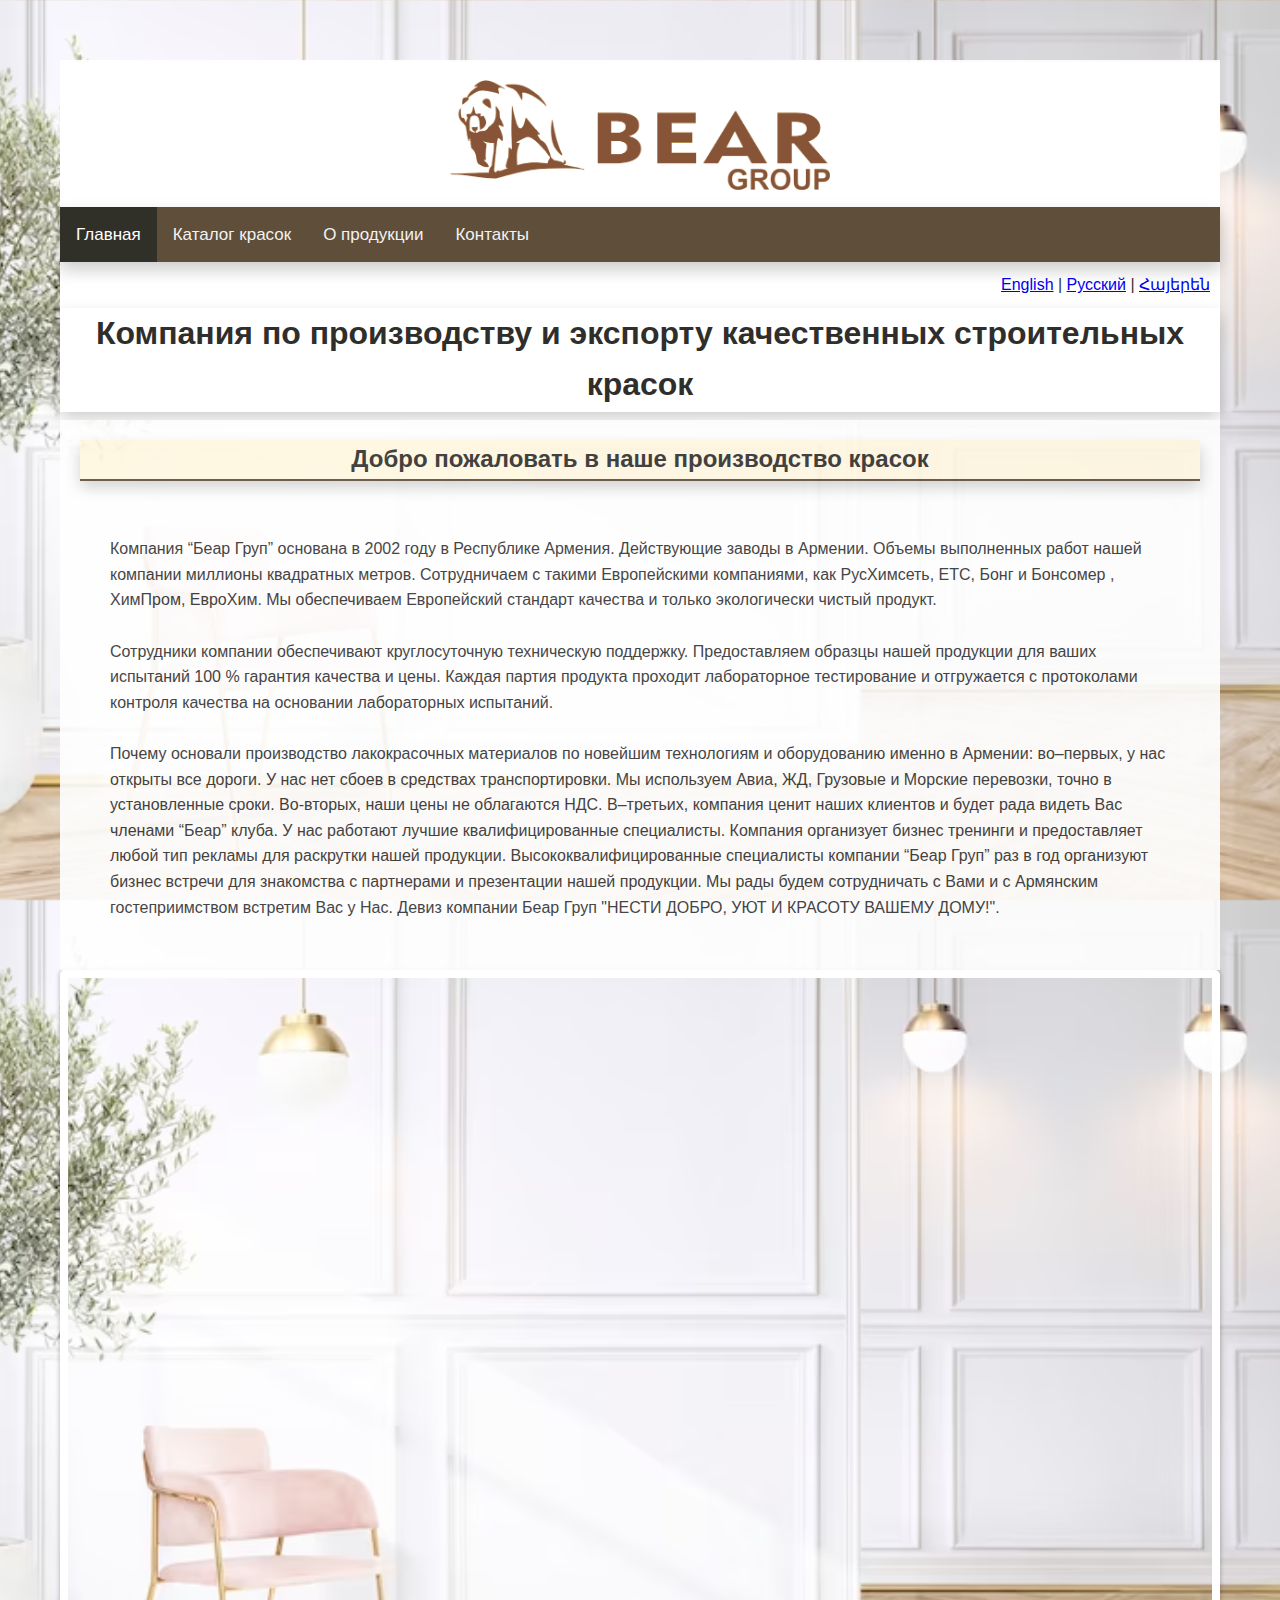
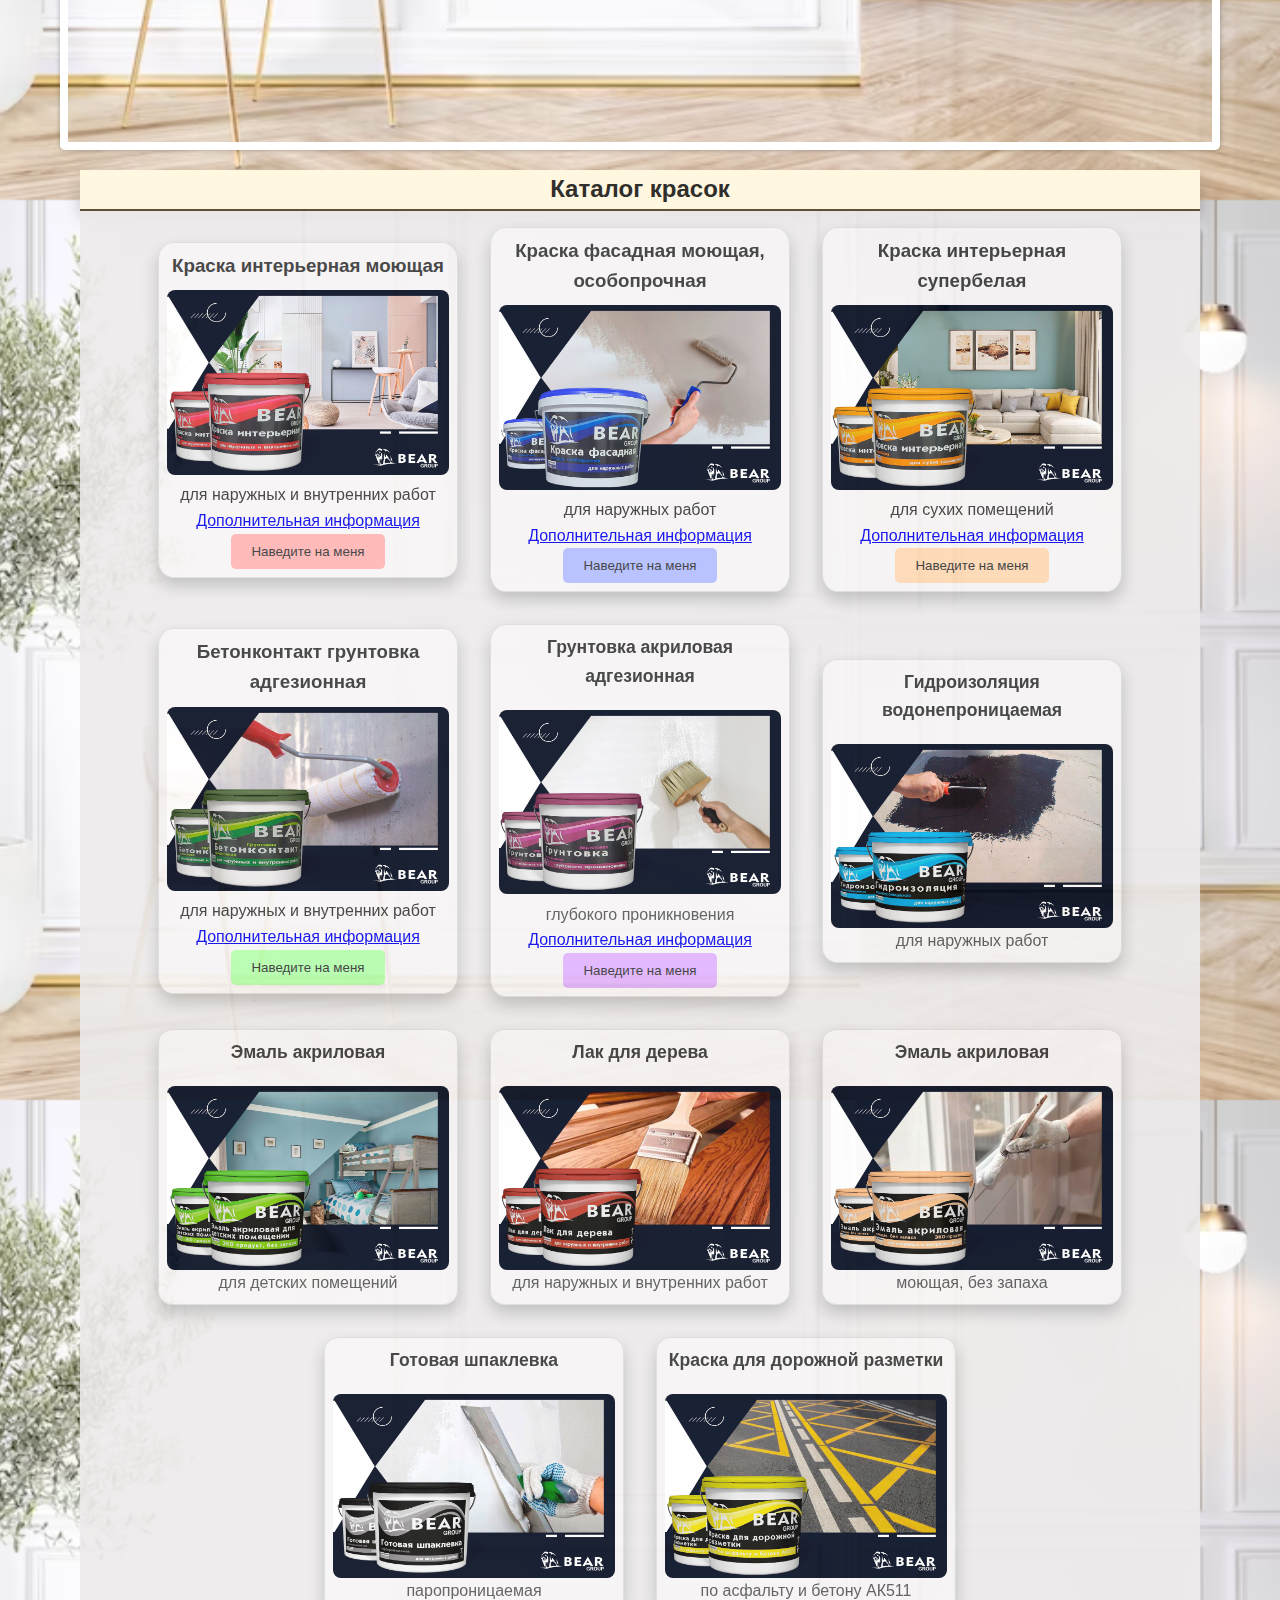
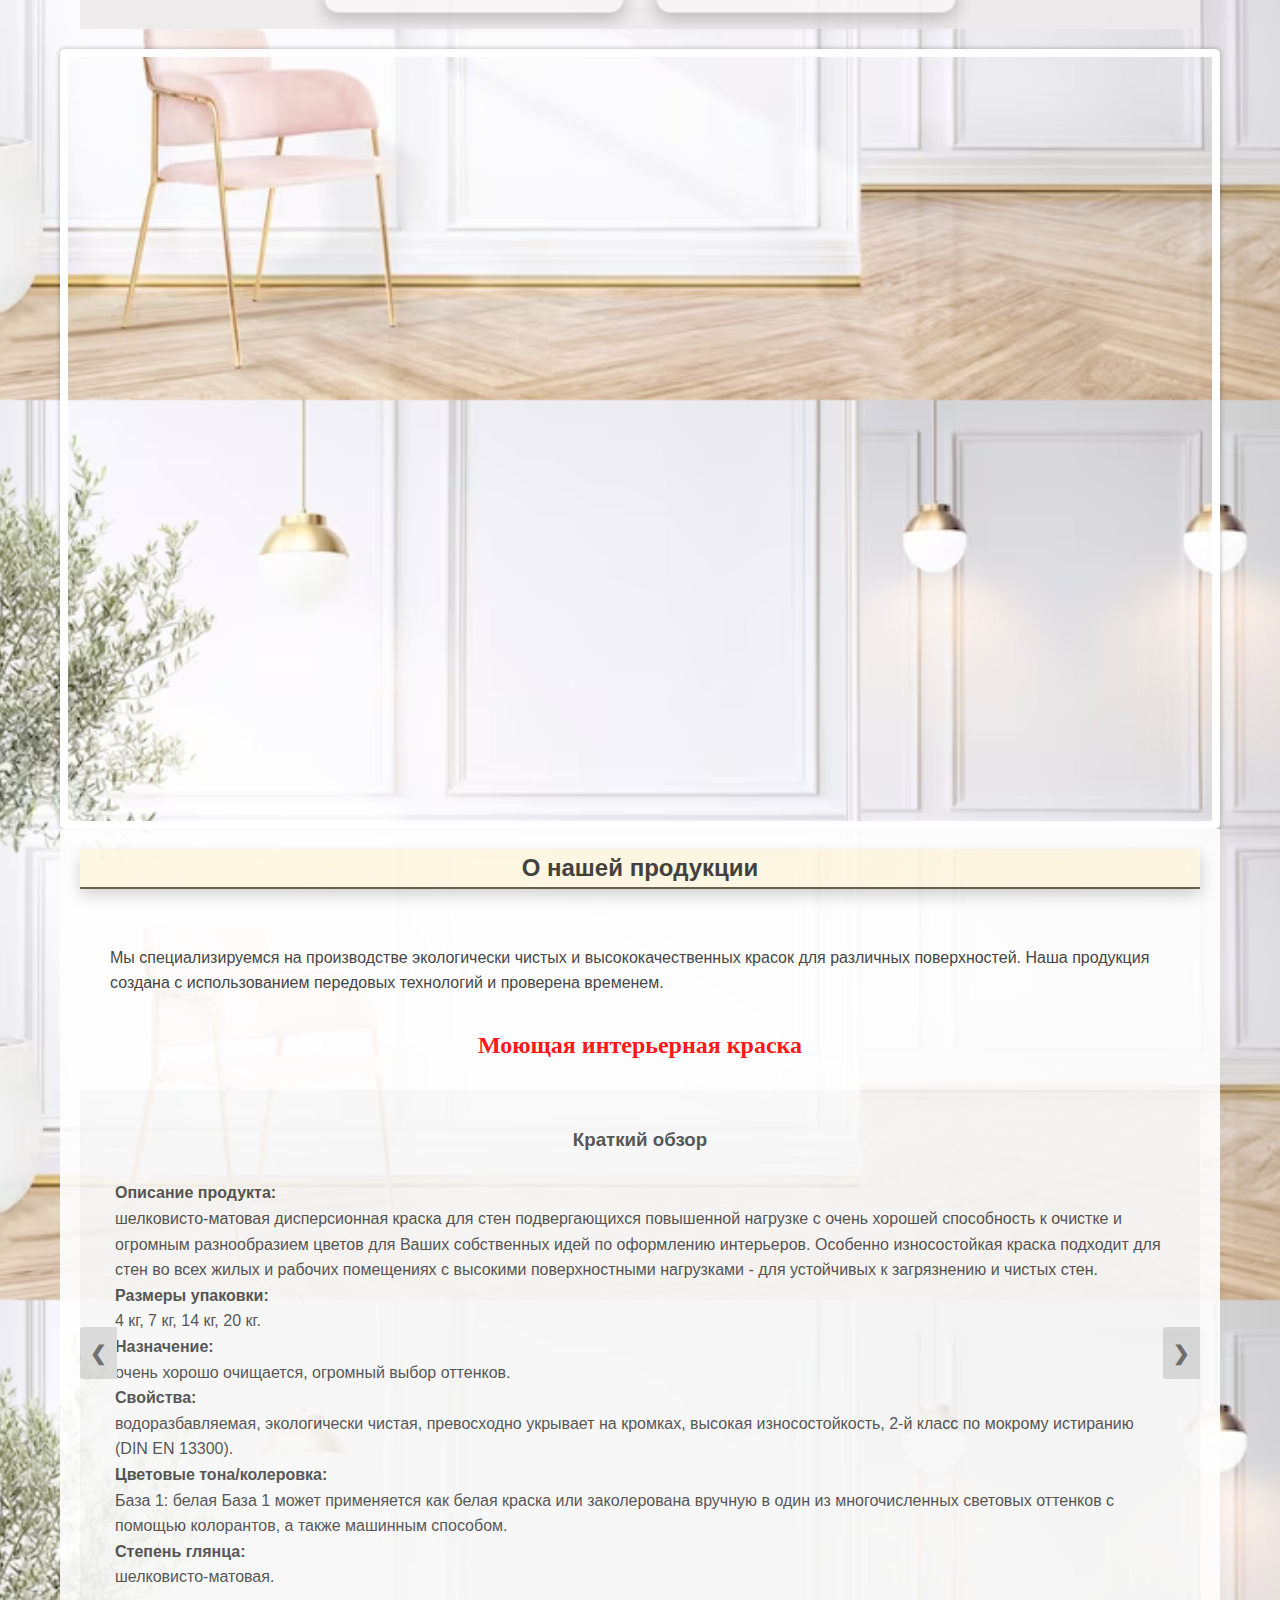
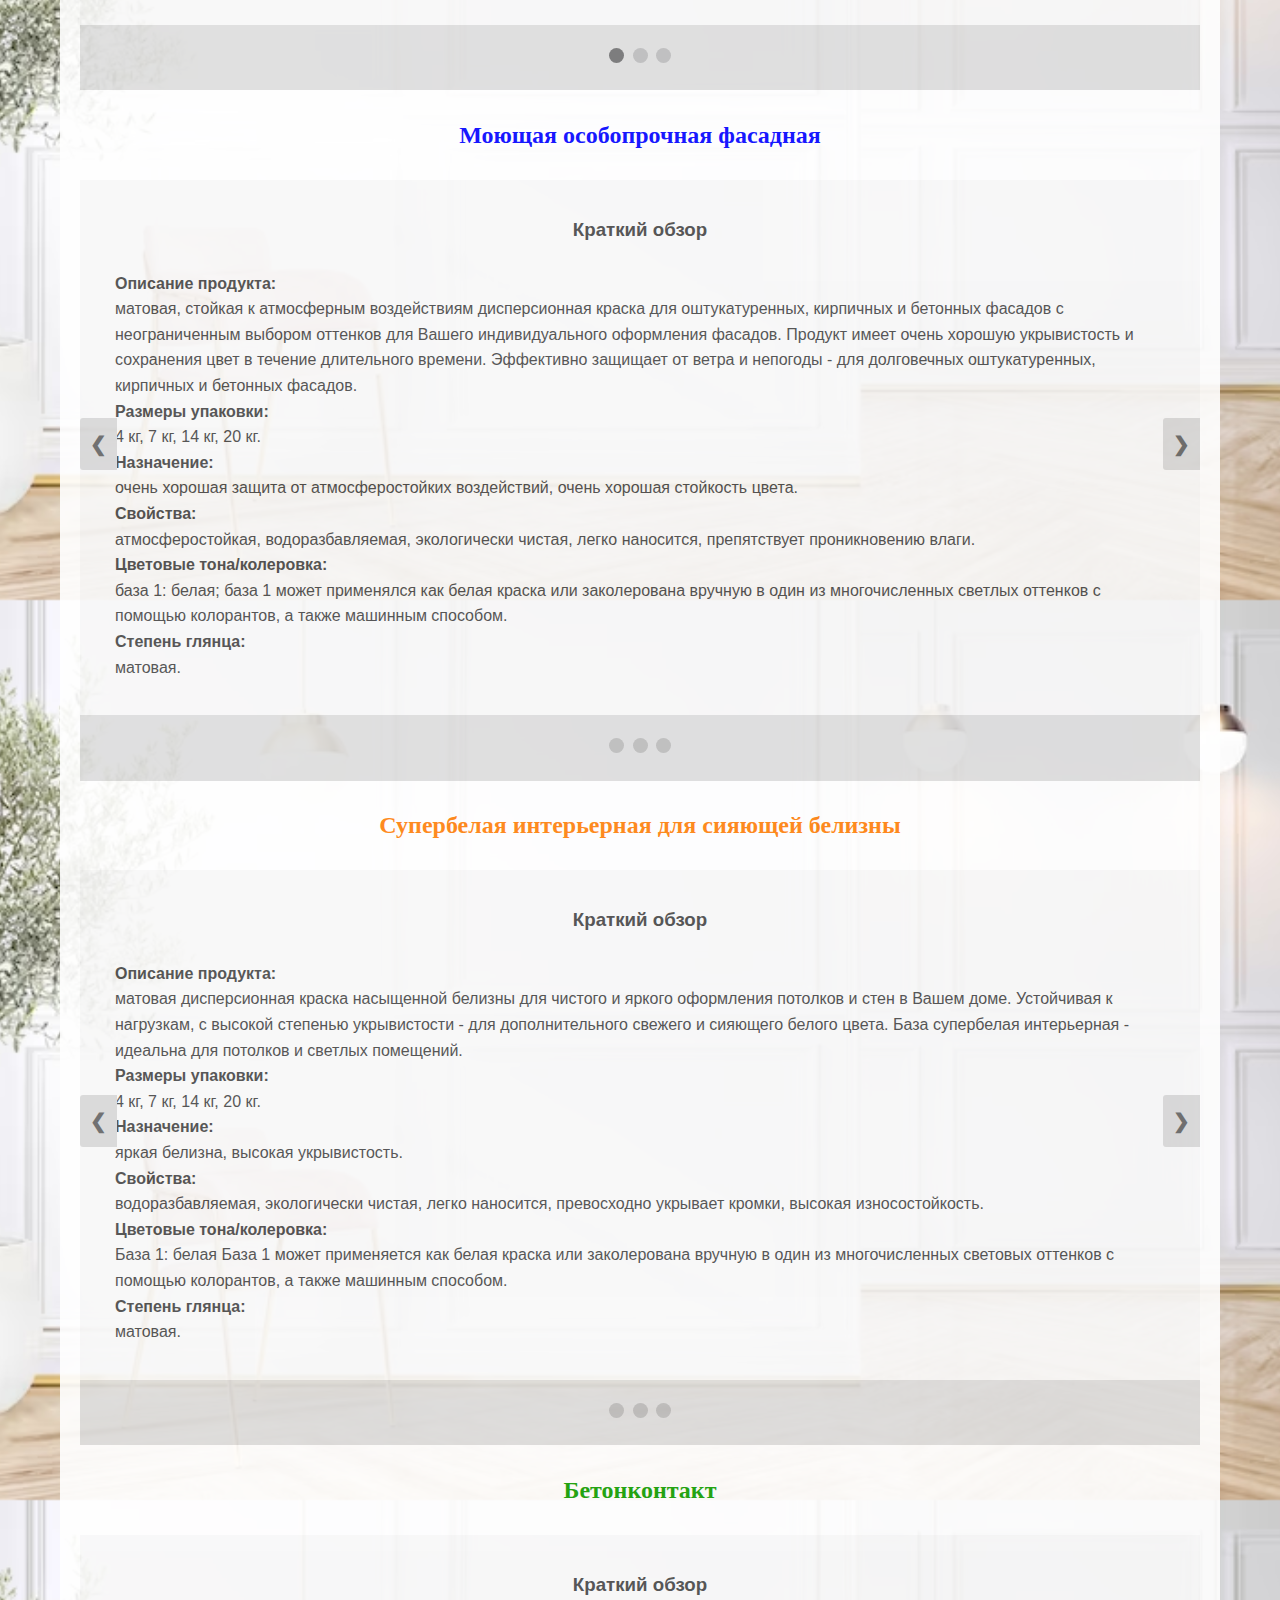
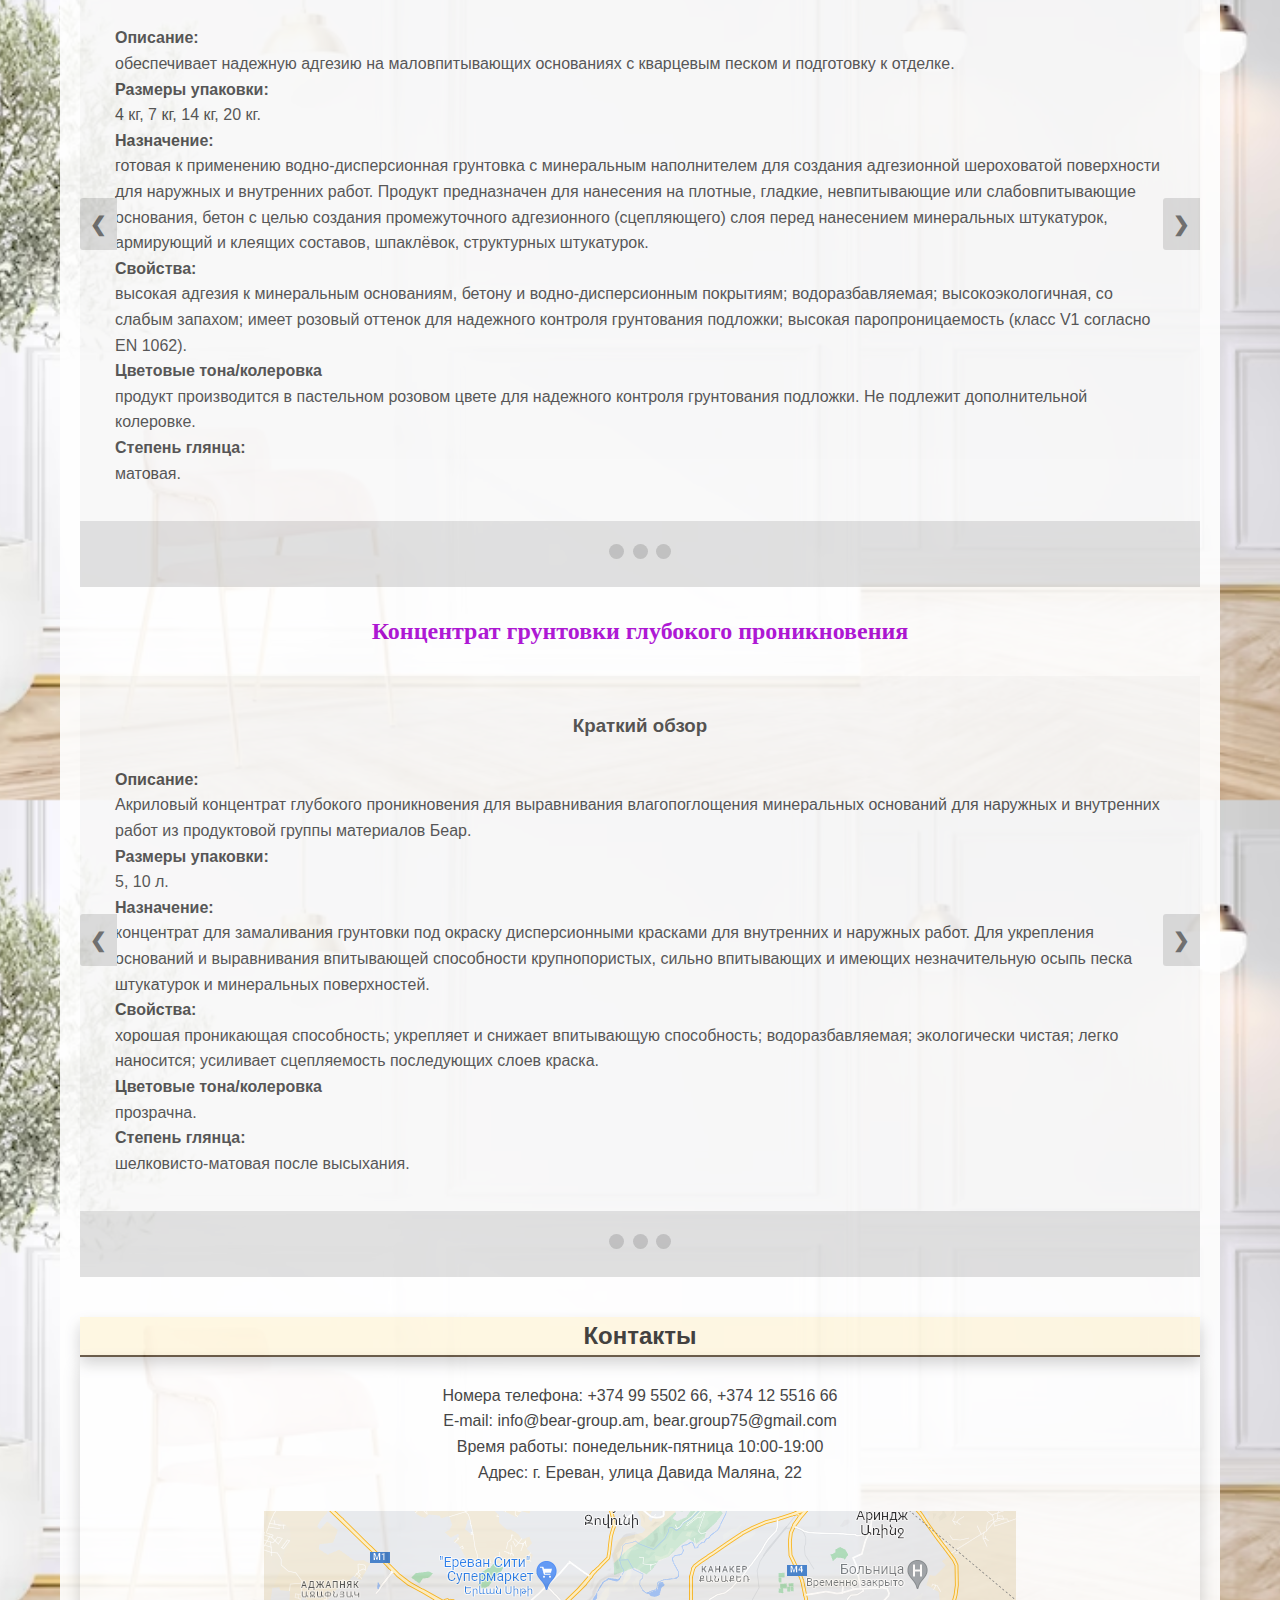
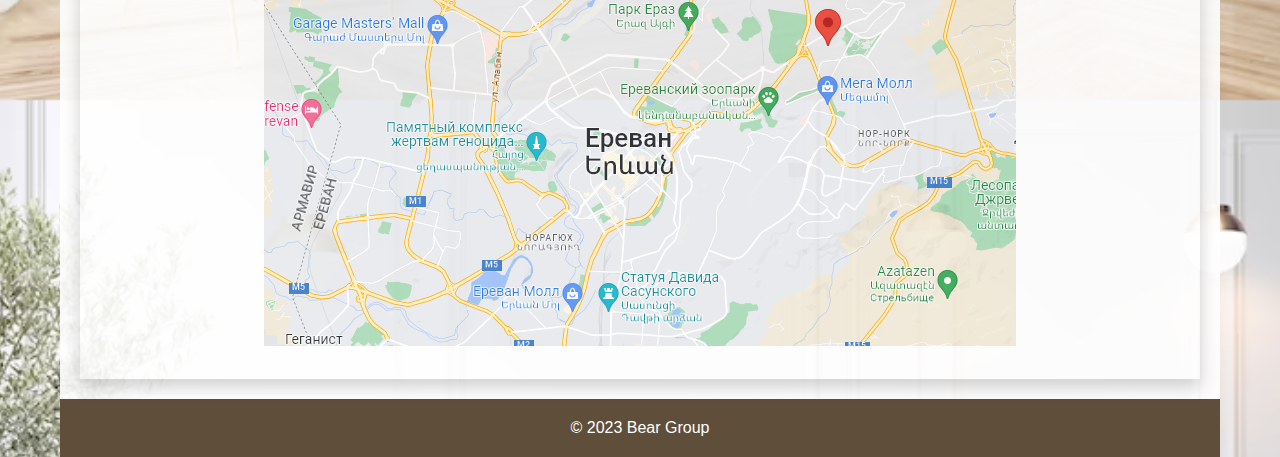
==== index.html @ 1fff4d80 "first commit" ====
<!DOCTYPE html>
<html lang="ru">
<head>
    <meta charset="UTF-8">
    <meta name="viewport" content="width=device-width, initial-scale=1.0">
    <link rel="icon" href="bear logo 2.ico" type="image/x-icon">
    <link rel="stylesheet" href="styles.css">
    <script src="https://cdn.jsdelivr.net/npm/@popperjs/core@2.11.8/dist/umd/popper.min.js" integrity="sha384-I7E8VVD/ismYTF4hNIPjVp/Zjvgyol6VFvRkX/vR+Vc4jQkC+hVqc2pM8ODewa9r" crossorigin="anonymous"></script>
<script src="https://cdn.jsdelivr.net/npm/bootstrap@5.3.1/dist/js/bootstrap.min.js" integrity="sha384-Rx+T1VzGupg4BHQYs2gCW9It+akI2MM/mndMCy36UVfodzcJcF0GGLxZIzObiEfa" crossorigin="anonymous"></script>
    <title>Bear Group</title>
      
</head>

<body>
    <header>

        <div class="line"></div>
    </header>
    <nav>
        <ul><img  class="logo" src="bear logo 4.png" 
            alt="Изображение 1"
            width="400">
            <div id="topnav" class="topnav">
            <li><a class="active" href="#main">Главная</a></li>
            <!--<li><a href="#main" >Главная</a></li>*/-->
            <li><a href="#catalog" >Каталог красок</a></li>
            <li><a href="#about" >О продукции</a></li>
            <li><a href="#contacts" >Контакты</a></li>
        </div>
        <div class="language-switch">
            <a href="eng.html">English</a> |
            <a href="index.html">Русский</a> |
            <a href="arm.html">Հայերեն</a>
        </div>
        <h1>Компания по производству и экспорту качественных строительных красок</h1>
        <div class="line"></div>

    
        <script>// When the user scrolls the page, execute myFunction
          window.onscroll = function() {myFunction()};
          
          // Get the navbar
          var topnav = document.getElementById("topnav");
          
          // Get the offset position of the navbar
          var sticky = topnav.offsetTop;
          
          // Add the sticky class to the navbar when you reach its scroll position. Remove "sticky" when you leave the scroll position
          function myFunction() {
            if (window.pageYOffset >= sticky) {
              topnav.classList.add("sticky")
            } else {
              topnav.classList.remove("sticky");
            }
          
          </script>
      
        </ul>
    </nav>

     


     <div  id="main" class="main">
        <h2>Добро пожаловать в наше производство красок</h2>
        <div class="horizontal-line"></div>
        <p class="text"><br>Компания “Беар Груп” основана в 2002 году в Республике Армения. Действующие заводы в Армении. 
            Объемы выполненных работ нашей компании миллионы квадратных метров. 
            Сотрудничаем с такими Европейскими компаниями, как РусХимсеть, ЕТС, Бонг и Бонсомер , ХимПром, ЕвроХим. 
            Мы обеспечиваем Европейский стандарт качества и только экологически чистый продукт. <br>
            <br>Сотрудники компании обеспечивают круглосуточную техническую поддержку. 
            Предоставляем образцы нашей продукции для ваших испытаний 100 % гарантия качества и цены. 
            Каждая партия продукта проходит лабораторное тестирование и отгружается с протоколами контроля качества на основании лабораторных испытаний. 
            

            <br><br>Почему основали производство лакокрасочных материалов по новейшим технологиям и оборудованию именно в Армении: во–первых, у нас открыты все дороги. У нас нет сбоев в средствах транспортировки. 
Мы используем Авиа, ЖД, Грузовые и Морские перевозки, точно в установленные сроки.
Во-вторых, наши цены не облагаются НДС.
В–третьих, компания ценит наших клиентов и будет рада видеть Вас членами “Беар” клуба.
У нас работают лучшие квалифицированные специалисты. 
Компания организует бизнес тренинги и предоставляет любой тип рекламы для раскрутки нашей продукции. 
Высококвалифицированные специалисты компании “Беар Груп” раз в год организуют бизнес встречи для знакомства с партнерами и презентации нашей продукции.


Мы рады будем сотрудничать с Вами и с Армянским гостеприимством встретим Вас у Нас.
Девиз компании Беар Груп "НЕСТИ ДОБРО, УЮТ И КРАСОТУ ВАШЕМУ ДОМУ!".
</p>
</div>

 <div class="parallax"></div>

    <div  id="catalog" class="catalog">
        <h2>Каталог красок</h2>
        <div class="horizontal-line"></div>


        <div class="card-container">
          <div class="row row-cols-1 row-cols-md-2 row-cols-large-3"></div>
    
        <title>Пример карточки с изображением</title>
        
        <div class="col">
          <div class="kartochka">
            <h3>Краска интерьерная моющая</h3>
            <img class="card-image" src="paint 1.jpg" 
            alt="Изображение 1">
            <p>для наружных и внутренних работ</p>
            <a class="scrollto" href="#section0">Дополнительная информация</a>
            <div id="tooltip" class="tooltip">
        <button id="tool" class="tool">Наведите на меня</button>
        <div class="tooltip-text">
    <h4>Описание продукта:</h4>
    <p>шелковисто-матовая дисперсионная краска для стен подвергающихся повышенной нагрузке с очень хорошей способность к очистке и огромным разнообразием цветов для Ваших собственных идей по оформлению интерьеров.
       Особенно износостойкая краска подходит для стен во всех жилых и рабочих помещениях с высокими поверхностными нагрузками - для устойчивых к загрязнению и чистых стен.</p>
       <h4>Размеры упаковки:</h4> 
    <p>4 кг, 7 кг, 14 кг, 20 кг.</p>
    <h4>Назначение:</h4>
    <p>очень хорошо очищается, 
      огромный выбор оттенков.</p>
      <h4>Свойства:</h4> <p> водоразбавляемая, экологически чистая, 
      превосходно укрывает на кромках, 
        высокая износостойкость, 
        2-й класс по мокрому истиранию (DIN EN 13300).<p>
          <h4>Цветовые тона/колеровка:</h4> <p> База 1: белая 
База 1 может применяется как белая краска или заколерована вручную в один из многочисленных световых оттенков
 с помощью колорантов, а также машинным способом.<p>
          <h4>Степень глянца: </h4>
            <p>шелковисто-матовая.</p>
        </div>
    </div>
          </div>
        </div>

        
            <div class="col">
              <div class="kartochka">
            <h3>Краска фасадная моющая, особопрочная</h3>
            <img class="card-image" src="paint 2.jpg" 
            alt="Изображение 2">
            <p>для наружных работ</p>
            <a class="scrollto" href="#section1">Дополнительная информация</a>
            <div id="tooltip1" class="tooltip1">
        <button id="tool1" class="tool1">Наведите на меня</button>
        <div class="tooltip-text">
          <h4>Описание продукта: </h4>
                <p> матовая, стойкая к атмосферным воздействиям дисперсионная краска для оштукатуренных, кирпичных и бетонных фасадов с неограниченным выбором оттенков для Вашего индивидуального оформления фасадов. Продукт имеет очень хорошую укрывистость и сохранения цвет в течение длительного времени. 
                  Эффективно защищает от ветра и непогоды - для долговечных оштукатуренных, кирпичных и бетонных фасадов. </p>
                <h4>Размеры упаковки:</h4>
                <p> 4 кг, 7 кг, 14 кг, 20 кг.</p>
                <h4>Назначение: </h4>
                <p> очень хорошая защита от атмосферостойких воздействий, очень хорошая стойкость цвета.</p>
                <h4>Свойства:</h4>
                <p>атмосферостойкая, водоразбавляемая, экологически чистая, легко наносится, препятствует проникновению влаги. </p>
                <h4>Цветовые тона/колеровка: </h4>
                <p>база 1: белая; база 1 может применялся как белая краска или заколерована вручную в один из многочисленных светлых оттенков с помощью колорантов, а также машинным способом.  </p>
                <h4>Степень глянца: </h4>
                <p> матовая. </p>
                </div>
    </div>
          </div>
        </div>
       
       
            <div class="col">
              <div class="kartochka">
            <h3>Краска интерьерная супербелая</h3>
            <img class="card-image" src="paint 3.jpg" 
            alt="Изображение 2">
            <p>для сухих помещений</p>
            <a class="scrollto" href="#section4">Дополнительная информация</a>
            <div id="tooltip2" class="tooltip2">
        <button id="tool2" class="tool2">Наведите на меня</button>
        <div class="tooltip-text">
          <h4>Описание продукта: </h4>
                    <p> матовая дисперсионная краска насыщенной белизны для чистого и яркого оформления потолков и стен в Вашем доме. Устойчивая к нагрузкам, с высокой степенью укрывистости - для дополнительного свежего и сияющего белого цвета. База супербелая интерьерная - идеальна для потолков и светлых помещений.</p>
                    <h4>Размеры упаковки:</h4>
                    <p>4 кг, 7 кг, 14 кг, 20 кг. </p>
                    <h4>Назначение: </h4>
                    <p>яркая белизна, высокая укрывистость.</p>  
                    <h4>Свойства: </h4>
                    <p>водоразбавляемая, экологически чистая, легко наносится, превосходно укрывает кромки, высокая износостойкость.</p>
                    <h4>Цветовые тона/колеровка:</h4> <p> База 1: белая 
База 1 может применяется как белая краска или заколерована вручную в один из многочисленных световых оттенков
 с помощью колорантов, а также машинным способом.<p>
          <h4>Степень глянца: </h4>
            <p>матовая.</p>
              </div>
    </div>
          </div>
        </div>

      
            <div class="col">
              <div class="kartochka">
            <h3>Бетонконтакт грунтовка адгезионная</h3>
            <img class="card-image" src="paint 4.jpg" 
            alt="Изображение 2">
            <p>для наружных и внутренних работ</p>
            <a class="scrollto" href="#section5">Дополнительная информация</a>
            <div id="tooltip3" class="tooltip3">
        <button id="tool3" class="tool3">Наведите на меня</button>
        <div class="tooltip-text">
          <h4>Описание продукта: </h4>
      <p>обеспечивает надежную адгезию на маловпитывающих основаниях с кварцевым песком и подготовку к отделке. </p>
     <h4>Размеры упаковки:</h4>
     <p>4 кг, 7 кг, 14 кг, 20 кг. </p>
     <h4>Назначение:</h4>
     <p>готовая к применению водно-дисперсионная грунтовка с минеральным наполнителем для создания адгезионной шероховатой поверхности для наружных и внутренних работ. Продукт предназначен для нанесения на плотные, гладкие, невпитывающие или слабовпитывающие основания, бетон с целью создания промежуточного адгезионного (сцепляющего) слоя перед нанесением минеральных штукатурок, армирующий и клеящих составов, шпаклёвок, структурных штукатурок. </p>
     <h4>Свойства: </h4>
     <p>высокая адгезия к минеральным основаниям, бетону и водно-дисперсионным покрытиям; водоразбавляемая; высокоэкологичная, со слабым запахом; имеет розовый оттенок для надежного контроля грунтования подложки; высокая паропроницаемость (класс V1 согласно EN 1062). </p>
     <h4>Цветовые тона/колеровка</h4>
              <p>продукт производится в пастельном розовом цвете для надежного контроля грунтования подложки. Не подлежит дополнительной колеровке. </p>
                      <h4>Степень глянца:</h4>
                      <p>матовая. </p>
                </div>
    </div>
          </div>
        </div>

        
            <div class="col">
          <div class="kartochka">
            <h3 class="card-title">Грунтовка акриловая адгезионная</h3>
            <img class="card-image" src="paint 5.jpg" 
            alt="Изображение 2">
            <p class="card-content">глубокого проникновения</p>
            <a class="scrollto" href="#section6">Дополнительная информация</a>
            <div id="tooltip4" class="tooltip4">
        <button id="tool4" class="tool4">Наведите на меня</button>
        <div class="tooltip-text">
          <h4>Описание продукта:</h4>
      <p>Акриловый концентрат глубокого проникновения для выравнивания влагопоглощения минеральных оснований для наружных и внутренних работ из продуктовой группы материалов Беар. </p>
     <h4>Размеры упаковки:</h4>
     <p>5, 10 л.  </p>
     <h4>Назначение:</h4>
     <p>концентрат для замаливания грунтовки под окраску дисперсионными красками для внутренних и наружных работ. Для укрепления оснований и выравнивания впитывающей способности крупнопористых, сильно впитывающих и имеющих незначительную осыпь песка штукатурок и минеральных поверхностей.  </p>
     <h4>Свойства: </h4>
     <p>хорошая проникающая способность; укрепляет и снижает впитывающую способность; водоразбавляемая; экологически чистая; легко наносится; усиливает сцепляемость последующих слоев краска. 
 </p>
 <h4>Цветовые тона/колеровка</h4>
              <p>прозрачна.  </p>
                      <h4>Степень глянца:</h4>
                      <p>шелковисто-матовая после высыхания. </p>
                </div>
    </div>
          </div>
        </div>


        <div class="col">
          <div class="card">
            <h3 class="card-title">Гидроизоляция водонепроницаемая</h3>
            <img class="card-image" src="paint 6.jpg" 
            alt="Изображение 2">
            <p class="card-content">для наружных работ</p>
          </div>
        </div>

        <div class="col">
          <div class="card">
            <h3 class="card-title">Эмаль акриловая</h3>
            <img class="card-image" src="paint 7.jpg" 
            alt="Изображение 2">
            <p class="card-content">для детских помещений</p>
          </div>
        </div>

        <div class="col">
          <div class="card">
            <h3 class="card-title">Лак для дерева</h3>
            <img class="card-image" src="paint 8.jpg" 
            alt="Изображение 2">
            <p class="card-content">для наружных и внутренних работ</p>
          </div>
        </div>


        <div class="col">
          <div class="card">
            <h3 class="card-title">Эмаль акриловая</h3>
            <img class="card-image" src="paint 9.jpg" 
            alt="Изображение 2">
            <p class="card-content">моющая, без запаха</p>
          </div>
        </div>

        <div class="col">
          <div class="card">
            <h3 class="card-title">Готовая шпаклевка</h3>
            <img class="card-image" src="paint 10.jpg" 
            alt="Изображение 2">
            <p class="card-content">паропроницаемая</p>
          </div>
        </div>


        <div class="col">
          <div class="card">
            <h3 class="card-title">Краска для дорожной разметки</h3>
            <img class="card-image" src="paint 11.jpg" 
            alt="Изображение 2">
            <p class="card-content">по асфальту и бетону АК511</p>
          </div>
        </div>

        </div>

      <script>document.addEventListener("DOMContentLoaded", function() {
    const button = document.getElementById("scrollButton");

    button.addEventListener("click", function() {
        scrollToSection("section");
    });

    function scrollToSection(sectionId) {
        const section = document.getElementById(sectionId);
        if (section) {
            window.scrollTo({
                top: section.offsetTop,
                behavior: "smooth"
            });
        }
    }
});
</script>

      </div>
      
      <div class="parallax1"></div>
      
           <!--<h3>Краска интерьерная моющая</h3>
            <div class="paint">
                <img src="https://scontent.fevn12-1.fna.fbcdn.net/v/t39.30808-6/367677437_604431761884617_7330673269974755580_n.jpg?_nc_cat=104&ccb=1-7&_nc_sid=730e14&_nc_ohc=TSUvMXdzEgcAX_SNxaQ&_nc_oc=AQnCWPK6khmFSYayT49SpFcjs0Dq0TiGHET06QcjeSe1tXciLBko76pefUgxzwj9cec&_nc_ht=scontent.fevn12-1.fna&oh=00_AfDWoEmZzlFQpBqjPuPzIkD3g-b_rOpYC3NdWEpV-fgTGg&oe=64E8951F" 
                alt="Краска 1"
                width = "400"
                height = "600">
            <p>для наружных и внутренних работ</p>
            <button class="custom-button">Дополнительная информация</button>
            <p></p>
        </div><br>-->



        <div  id="about" class="about">
      <h2>О нашей продукции</h2><div class="horizontal-line"></div>
        <p class="text"><br>Мы специализируемся на производстве экологически чистых и высококачественных красок для различных поверхностей. Наша продукция создана с использованием передовых технологий и проверена временем.</p>
       

        <h3 id="section0" class="section0">Моющая интерьерная краска</h3><br>
<div class="slideshow-container">
  <!-- Full-width slides/quotes -->
  <div class="Slides">
    <h3 id="glava" class="glava">Краткий обзор</h3><br>
    <h4>Описание продукта:</h4>
    <p>шелковисто-матовая дисперсионная краска для стен подвергающихся повышенной нагрузке с очень хорошей способность к очистке и огромным разнообразием цветов для Ваших собственных идей по оформлению интерьеров.
       Особенно износостойкая краска подходит для стен во всех жилых и рабочих помещениях с высокими поверхностными нагрузками - для устойчивых к загрязнению и чистых стен.</p>
       <h4>Размеры упаковки:</h4> 
    <p>4 кг, 7 кг, 14 кг, 20 кг.</p>
    <h4>Назначение:</h4>
    <p>очень хорошо очищается, 
      огромный выбор оттенков.</p>
      <h4>Свойства:</h4> <p> водоразбавляемая, экологически чистая, 
      превосходно укрывает на кромках, 
        высокая износостойкость, 
        2-й класс по мокрому истиранию (DIN EN 13300).<p>
          <h4>Цветовые тона/колеровка:</h4> <p> База 1: белая 
База 1 может применяется как белая краска или заколерована вручную в один из многочисленных световых оттенков
 с помощью колорантов, а также машинным способом.<p>
          <h4>Степень глянца: </h4>
            <p>шелковисто-матовая.</p>
            
  </div>


  <div class="Slides">
 <h4>Инструмент/температура/нанесение:  </h4>
            <p>Перед использованием тщательно перемешать, нанести краску в два слоя. 
              Краску для первого слоя разбавить не более чем 10% воды, краску для второго слоя нанести неразбавленный или, при необходимости, разбавить максимум 5% воды. 
              Способ нанесения: кистью или валиком. Легко наносится. 
              Не наносить при температуре подложки и воздуха нижу +5°C. После использования инструменты вымыть водой с мылом.</p>
              <h4>Время высыхания: </h4>
            <p>при температуре +20°C и относительной влажности воздуха 65% поверхность высыхает через 1-3 часов; через 6-8 часов можно наносить следующий слой краски. 
              При более низких температурах и более высокой влажности время высыхания увеличивается. </p>
              <h4>Расход:</h4>
            <p>14 кг хватает приблизительно на 90 м² на один слой на гладкой поверхности с нормальной впитывающей способностью. 
              На шероховатых поверхностях расход соотвественно увеличивается. </p>
            <h4>Структура покрытия/разбавление: </h4>
            <p>Промежуточное покрытие: Беар моющая интерьерная разбавленной максимум 10%(по объему) воды. 
Финишное покрытие: не разбавленной моющая интерьерная, а в случае необходимости разбавить максимум 5% воды. 
При необходимости грунтовать с помощью Беар Грунт. </p>
            <h4>Состав: </h4>
            <p> дисперсия поливинилацетатэтиленовая, вода, минеральные наполнители и пигмент, аддитивы. 
              Согласно европейским нормам предельно допустимая концентрация летучих органических соединений (ЛОС) в данном продукте для стран ЕС (кат. А/а): 30 г/л. 
              Данный продукт содержит менее 1 г/л ЛОС.</p></div>



              <div class="Slides">
            <h3 id="glava" class="glava">Пригодные подложки и их подготовка</h3><br>
            <h4>Пригодные подложки:</h4>
            <p>Минеральные подложки: известково-цементные штукатурки, гипсовые штукатурки, гипсокартон, силикатный кирпич, 
            керамический кирпич, бетон
Старые покрытия с хорошей несущей способностью: дисперсионные матовые шпаклёвки, штукатурки и краски, структурные обои.</p>
            <h4>Подготовка подложки: </h4>
            <p>обветшалые отслоения и отложения грязи удалить без остатка напорными струями воды или сухим механическим способом. 
              Основание после очистки должно быть прочным, чистым, с хорошо несущей способностью и без разделяющих веществ. </p>
            <h4>Известково-цементные штукатурки:</h4>
            <p>новые штукатурки не обрабатывать 4 недели. Подштукатуренные участки должны хорошо затвердеть и высохнуть.
              Крупнопористые, впитывающие и слабо впитывающие штукатурки прогрунтовать материалом Беар Грунт. 
              Сильно впитывающие и имеющие легкую осыпь песка штукатурки прогрунтовать материалом Беар Грунт два раза (методом «мокрое по мокрому»). </p>  
              <h4>Гипсовые и дисперсионные шпаклёвки, гипсокартон: </h4>
            <p>зашпаклевать стыковочные швы, зашлифовать места спекания, обеспылить. После шлифования всегда грунтовать продуктом Беар Грунт. Сильно впитывающие гипсовые основания прогрунтовать материалом Беар Грунт разбавленные в соотношении 1:2 водой. </p>   
            <h4>Керамическая или облицовочная кладка: </h4>
            <p>к окрашиванию пригодна кладка только из морозостойкого облицовочного камня или клинкера без чужеродных вкраплений. Кирпичная кладка должна быть без трещин по швам, сухой и без высолов. 
              Наносить материал Беар моющая интерьерная, разбавленной максимум 10% (по объёму) воды.</p>  
           </div>


           <div class="Slides">
            <h4>Покрытия лаками, эмалями и дисперсионными красками с хорошей несущей способностью:</h4>
            <p>Глянцевые поверхности и эмалевые покрытия закурить. Загрязнённые, мелящиеся и старые покрытия очистить напорными струями воды. 
              Нанести предварительное грунтовочное покрытие краской Беар моющая интерьерная, разбавленной максимум 5% воды или прогрунтовать Беар Грунт. </p>            
              <h4>Покрытия с плохой несущей способностью, минеральные краски: </h4>
             <p>удалить без остатка шлифованием, щёткой, скребком напорными струями воды или другим подходящим способом. При влажной очистке перед последующей обработкой дать основанию хорошо высохнуть. 
              Грунтование выполнить материалом Беар Грунт. </p>
             <h4>Плесень, никотин, жир, копоть, разводы воды: </h4>
             <p>поверхности с плесенью и грибками очистить механическим способом влажной щёткой, шабером или скребком. Грунтовочное покрытие выполнить продуктом Беар Грунт против плесени. Финишное покрытие - Беар Кухня и Ванная. Никотин, разводы воды, жир и копоть отмыть жирорастворяющим моющим средством, дать хорошо просохнуть. 
              Наносить изолирующую краску на основание растворителя. </p>
             <h4>Подложки с дефектами:</h4>
             <p>мелкие дефекты (до 3 мм) зашпаклевать финишной шпаклевкой от Беар. Крупные дефекты отремонтировать ремонтным раствором. 
              Зашпаклеванные участки прогрунтовать материалом Беар Грунт.</p><br> 
              </div>


                <div class="Slides">
                  <h3 id="glava" class="glava">Дополнительная информация</h3><br>
             <h4>Меры предосторожности:</h4>
             <p>хранить в местах недоступных для детей. Работы производить при достаточной вентиляции. При работе с продуктом не принимать пишу и напитки, не купить. При контакте с кожей или глазами немедленно промойте тщательно водой. Не допускать попадания в канализацию, почву, водоём. Очистка инструментов: сразу после использования помыть водой с мылом. 
              При нанесении распылением избегать вдыхания паров и аэрозоля. </p>
              <h4>Утилизация отходов: </h4>
             <p>неиспользованные жидкие остатки материала сдавать в пункты приёма лакокрасочных отходов. 
              Сухие остатки и упаковку утилизировать как бытовой мусор.</p>
             <h4>Хранение: </h4>
             <p>хранить а плотно закрытой упаковке в прохладном месте при температуре не менее +5°C. 
              Гарантийный срок хранения: 24 месяца в закрытой оригинальной упаковке. </p>
             </div>


  <!-- Next/prev buttons -->
  <a class="prev" onclick="plusSlides(-1)">&#10094;</a>
  <a class="next" onclick="plusSlides(1)">&#10095;</a>
</div>

<!-- Dots/bullets/indicators -->
<div class="dot-container">
  <span class="dot" onclick="currentSlide(1)"></span>
  <span class="dot" onclick="currentSlide(2)"></span>
  <span class="dot" onclick="currentSlide(3)"></span>
</div>


<script>
      var slideIndex = 1;
showSlides(slideIndex);

function plusSlides(n) {
  showSlides(slideIndex += n);
}

function currentSlide(n) {
  showSlides(slideIndex = n);
}

function showSlides(n) {
  var i;
  var slides = document.getElementsByClassName("Slides");
  var dots = document.getElementsByClassName("dot");
  if (n > slides.length) {slideIndex = 1}
    if (n < 1) {slideIndex = slides.length}
    for (i = 0; i < slides.length; i++) {
      slides[i].style.display = "none";
    }
    for (i = 0; i < dots.length; i++) {
      dots[i].className = dots[i].className.replace(" active", "");
    }
  slides[slideIndex-1].style.display = "block";
  dots[slideIndex-1].className += " active";
}
      </script>

<br> <h3 id="section1" class="section1">Моющая особопрочная фасадная </h3><br>

      <div class="custom-slideshow-container">
        <div class="custom-slides">   
          <h3 id="glava" class="glava">Краткий обзор</h3><br>
                <h4>Описание продукта: </h4>
                <p> матовая, стойкая к атмосферным воздействиям дисперсионная краска для оштукатуренных, кирпичных и бетонных фасадов с неограниченным выбором оттенков для Вашего индивидуального оформления фасадов. Продукт имеет очень хорошую укрывистость и сохранения цвет в течение длительного времени. 
                  Эффективно защищает от ветра и непогоды - для долговечных оштукатуренных, кирпичных и бетонных фасадов. </p>
                <h4>Размеры упаковки:</h4>
                <p> 4 кг, 7 кг, 14 кг, 20 кг.</p>
                <h4>Назначение: </h4>
                <p> очень хорошая защита от атмосферостойких воздействий, очень хорошая стойкость цвета.</p>
                <h4>Свойства:</h4>
                <p>атмосферостойкая, водоразбавляемая, экологически чистая, легко наносится, препятствует проникновению влаги. </p>
                <h4>Цветовые тона/колеровка: </h4>
                <p>база 1: белая; база 1 может применялся как белая краска или заколерована вручную в один из многочисленных светлых оттенков с помощью колорантов, а также машинным способом.  </p>
                <h4>Степень глянца: </h4>
                <p> матовая. </p>
                </div>


                <div class="custom-slides">   
                <h4>Инструмент/температура/нанесение:</h4>
                <p>перед использованием тщательно перемешать, нанести краску в два слоя. Краску для первого слоя разбавить не более чем 10% воды, краску для второго слоя нанести неразбавленный или, при необходимости, разбавить максимум 5% воды. Способ нанесения: кистью или валиком. Легко наносится. Не наносить при температуре подложки и воздуха ниже +5°C. 
                  После использования инструменты вымыть водой с мылом. </p>
                <h4>Время высыхания: </h4>
                <p> при температуре +20°C  и относительной влажности воздуха 65% поверхность высыхает через 1-3 часов; через 6-8 часов можно наносить следующий слой краски. 
                  При более низких температурах и более высокой влажности время высыхания увеличится. </p>
                  <h4>Расход: </h4>
                <p> 14 кг хватает приблизительно на 90м² на один слой на гладкой поверхности с нормальной впитывающей способность. 
                  На шероховатых поверхностях расход соответсвенно увеличивается. Реальный расход определяется пробным нанесением.  </p>
                <h4>Структура покрытия/разбавление: промежуточное покрытие: </h4>
                <p> моющая особопрочная фасадная разбавленная максимум 10% (по объёму) воды. 
Финишное покрытие: неразбавленной моющая особопрочная фасадная, в случае необходимости разбавить максимум 5% воды. При необходимости грунтовать с помощью Беар Грунт. </p>
                <h4>Состав: </h4>
                <p>дисперсионная акриловая сополимера, вода, минеральные наполнители и пигмент, аддитивы. Согласно европейским нормам предельно допустимая концентрация летучих органических соединений (ЛОС) в данном продукте для стран ЕС (кат. А/с): 40 г/л. Данный продукт содержит менее 15 г/л ЛОС. </p>
               
                  </div>

                
            
                <div class="custom-slides">
                  <h3 id="glava" class="glava">Пригодные подложки и их подготовка</h3><br>
                  <h4>Пригодные подложки: </h4>
                <p>минеральные подложки: известково-цементные штукатурки, гипсовые штукатурки, гипсокартон, силикатный кирпич, керамический кирпич, бетон; старые покрытия с хорошей несущей способностью: дисперсионные матовые шпаклёвки, штукатурки и краски, структурные обои. </p>
                  <h4>Подготовка подложки: </h4>
                  <p>мох, водоросли, обветшалые отслоения и отложения грязи удалить без остатка напорными струями воды или сухим механическим способом. Основание после очистки должно быть прочным, чистым, с хорошей несущей способностью и без разделяющих веществ. </p>
                  <h4>Известково-цементные штукатурки: </h4>
                  <p>новые штукатурки не обрабатывать 4 недели. Подштукатуренные участки должны хорошо затвердеть и высохнуть. Крупнопористые, впитывающие и слабо впитывающие штукатурки прогрунтовать материалом Беар. Сильно впитывающие и имеющие легкую осыпь песка штукатурки прогрунтовать материалом Беар Грунт два раза (методом «мокрое по мокрому»).</p>
                  <h4>Бетон: </h4>
                  <p>бетонные основания с отложениями грязи или с осыпью песка очистить механическим способом или напорными струями воды. На слабовпитывающие или соотвественно гладкие основания нанести грунтовочное покрытие материалом Леар моющая особопрочная фасадная разбавленное с водой. Нормальные и сильно впитывающие основания прогрунтовать материалом Беар грунт. </p> 
                    <h4>Керамическая или облицовочная кладка:</h4>
                  <p>к окрашиванию пригодна кладка только из морозостойкого облицовочного камня или клинкера без чужеродных вкраплений. Кирпичная кладка должна быть без трещин по швам, сухой и без высолов. Грунтовочное покрытие выполнить краской Беар моющая особопрочная фасадная, разбавленная. </p>
                  
                  </div>

                  <div class="custom-slides">   
                    <h4>Покрытия лаками, эмалями и дисперсионными красками с хорошей несущей способностью:</h4>
                  <p> глянцевые поверхности и эмалевые покрытия зашкурить. Загрязнённые, мелящиеся старые покрытия очистить напорными струями воды. Нанести предварительное грунтовочное покрытие краской Беар моющая особопрочная фасадная, разбавленная максимум 5% воды или прогрунтовать Беар грунт. </p>
                  <h4>Покрытия с плохой несущей способностью:</h4>
                  <p>удалить без остатка шлифованием, щёткой, скребком, напорными струями воды или другим подходящим способом. При влажной очистке перед последующей отработкой дать основанию хорошо высохнуть.  Грунтование выполнить материалом Беар грунт.</p>
                  <h4>Поверхности с высолами: </h4>
                  <p>высолы удалить сухим способом щёткой. Нанести грунтовочный слой органорастворимой грунтовкой. При нанесении покрытий на поверхности с высолами длительная адгезия, однако не может быть гарантирована в связи с возможностью повторных высолов ухудшающих адгезию под окрасочным слоем. </p>
                  <h4>Подложки с дефектами: </h4>
                  <p>мелкие дефекты (до 3 мм) зашпаклевать финишной шпаклёвкой от Беар. Крупные дефекты отремонтировать ремонтным раствором. Зашпаклеванные участки прогрунтовать материалом Беар грунт.</p>
</div>

                
                  <div class="custom-slides">   
                  <h3 id="glava" class="glava">Дополнительная информация</h3><br>
              <h4>Меры предосторожности: </h4>
                  <p>хранить в местах недоступных для детей. Работы производить при достаточной вентиляции. При работе с продуктом не принимать пишу и напитки, не курить. При контакте с кожей или глазами немедленно промойте тщательно водой. Не допускать попадания в канализацию, почву, водоём. Очистка инструментов: сразу после использования помыть водой с мылом. При нанесении распылением избегать вдыхания паров и аэрозоля. 
</p>
                  <h4>Утилизация отходов:</h4>
                  <p>неиспользованные жидкие остатки материала сдавать в пункты приёма лакокрасочных отходов. Сухие остатки и упаковку утилизировать как бытовой мусор. </p>
                  <h4>Хранение: </h4>
                  <p>хранить в плотно закрытой упаковке в прохладном месте при температуре не менее +5°C. Гарантийный срок хранения: 24 месяца в закрытой оригинальной упаковке.</p>
                  </div>

             
  <a class="prev" onclick="changeSlide(-1)">&#10094;</a>
  <a class="next" onclick="changeSlide(1)">&#10095;</a>
</div>

<!-- Dots/bullets/indicators -->
<div class="custom-dot-container">
  <span class="custom-dot" onclick="changeCurrentSlide(1)"></span>
  <span class="custom-dot" onclick="changeCurrentSlide(2)"></span>
  <span class="custom-dot" onclick="changeCurrentSlide(3)"></span>
</div>

<script>
var slideIndex = 1;
showSlide(slideIndex);

function changeSlide(n) {
  showSlide(slideIndex += n);
}

function changeCurrentSlide(n) {
  showSlide(slideIndex = n);
}

function showSlide(n) {
  var i;
  var slides = document.getElementsByClassName("custom-slides");
  var dots = document.getElementsByClassName("dot");
  if (n > slides.length) {slideIndex = 1}
  if (n < 1) {slideIndex = slides.length}
  for (i = 0; i < slides.length; i++) {
    slides[i].style.display = "none";
  }
  for (i = 0; i < dots.length; i++) {
    dots[i].className = dots[i].className.replace(" active", "");
  }
  slides[slideIndex-1].style.display = "block";
  dots[slideIndex-1].className += " active";
}
</script>


<br><h3 id="section4" class="section4">Супербелая интерьерная для сияющей белизны </h3><br>

      <div class="my-slideshow-container">
        <div class="my-slides">   
          <h3 id="glava" class="glava">Краткий обзор</h3><br>
                    <h4>Описание продукта: </h4>
                    <p> матовая дисперсионная краска насыщенной белизны для чистого и яркого оформления потолков и стен в Вашем доме. Устойчивая к нагрузкам, с высокой степенью укрывистости - для дополнительного свежего и сияющего белого цвета. База супербелая интерьерная - идеальна для потолков и светлых помещений.</p>
                    <h4>Размеры упаковки:</h4>
                    <p>4 кг, 7 кг, 14 кг, 20 кг. </p>
                    <h4>Назначение: </h4>
                    <p>яркая белизна, высокая укрывистость.</p>  
                    <h4>Свойства: </h4>
                    <p>водоразбавляемая, экологически чистая, легко наносится, превосходно укрывает кромки, высокая износостойкость.</p>
                    <h4>Цветовые тона/колеровка:</h4> <p> База 1: белая 
База 1 может применяется как белая краска или заколерована вручную в один из многочисленных световых оттенков
 с помощью колорантов, а также машинным способом.<p>
          <h4>Степень глянца: </h4>
            <p>матовая.</p>
                    </div>


                <div class="my-slides">   
            <h4>Инструмент/температура/нанесение:  </h4>
            <p>Перед использованием тщательно перемешать, нанести краску в два слоя. 
              Краску для первого слоя разбавить не более чем 10% воды, краску для второго слоя нанести неразбавленный или, при необходимости, разбавить максимум 5% воды. 
              Способ нанесения: кистью или валиком. Легко наносится. 
              Не наносить при температуре подложки и воздуха нижу +5°C. После использования инструменты вымыть водой с мылом.</p>
              <h4>Время высыхания: </h4>
            <p>при температуре +20°C и относительной влажности воздуха 65% поверхность высыхает через 1-3 часов; через 6-8 часов можно наносить следующий слой краски. 
              При более низких температурах и более высокой влажности время высыхания увеличивается. </p>
              <h4>Расход:</h4>
            <p>14 кг хватает приблизительно на 100 м² на один слой на гладкой поверхности с нормальной впитывающей способностью. 
              На шероховатых поверхностях расход соотвественно увеличивается. </p>
            <h4>Структура покрытия/разбавление: </h4>
            <p>Промежуточное покрытие: Беар супербелая интерьерная разбавленной максимум 10%(по объему) воды. 
Финишное покрытие: не разбавленной моющая интерьерная, а в случае необходимости разбавить максимум 5% воды. 
При необходимости грунтовать с помощью Беар Грунт. </p>
            <h4>Состав: </h4>
            <p> дисперсия поливинилацетатэтиленовая, вода, минеральные наполнители и пигмент, аддитивы. 
              Согласно европейским нормам предельно допустимая концентрация летучих органических соединений (ЛОС) в данном продукте для стран ЕС (кат. А/а): 30 г/л. 
              Данный продукт содержит менее 1 г/л ЛОС.</p>  
              </div>

          
            <div class="my-slides">   
              <h3 id="glava" class="glava">Пригодные подложки и их подготовка</h3><br>
            <h4>Пригодные подложки:</h4>
            <p>Минеральные подложки: известково-цементные штукатурки, гипсовые штукатурки, гипсокартон, силикатный кирпич, 
            керамический кирпич, бетон
Старые покрытия с хорошей несущей способностью: дисперсионные матовые шпаклёвки, штукатурки и краски, структурные обои.</p>
            <h4>Подготовка подложки: </h4>
            <p>обветшалые отслоения и отложения грязи удалить без остатка напорными струями воды или сухим механическим способом. 
              Основание после очистки должно быть прочным, чистым, с хорошо несущей способностью и без разделяющих веществ. </p>
            <h4>Известково-цементные штукатурки:</h4>
            <p>новые штукатурки не обрабатывать 4 недели. Подштукатуренные участки должны хорошо затвердеть и высохнуть.
              Крупнопористые, впитывающие и слабо впитывающие штукатурки прогрунтовать материалом Беар Грунт. 
              Сильно впитывающие и имеющие легкую осыпь песка штукатурки прогрунтовать материалом Беар Грунт два раза (методом «мокрое по мокрому»). </p>
              <h4>Гипсовые и дисперсионные шпаклёвки, гипсокартон: </h4>
            <p>зашпаклевать стыковочные швы, зашлифовать места спекания, обеспылить. После шлифования всегда грунтовать продуктом Беар Грунт. Сильно впитывающие гипсовые основания прогрунтовать материалом Беар Грунт разбавленные в соотношении 1:2 водой. </p>   
               </div>

            
            <div class="my-slides">   
             <h4>Керамическая или облицовочная кладка: </h4>
            <p>к окрашиванию пригодна кладка только из морозостойкого облицовочного камня или клинкера без чужеродных вкраплений. Кирпичная кладка должна быть без трещин по швам, сухой и без высолов. 
              Наносить материал Беар Супербелая интерьерная, разбавленной максимум 10% (по объёму) воды.</p>  
            <h4>Покрытия лаками, эмалями и дисперсионными красками с хорошей несущей способностью:</h4>
            <p>Глянцевые поверхности и эмалевые покрытия закурить. Загрязнённые, мелящиеся и старые покрытия очистить напорными струями воды. 
              Нанести предварительное грунтовочное покрытие краской Беар Супербелая интерьерная, разбавленной максимум 5% воды или прогрунтовать Беар Грунт. </p>            
              <h4>Покрытия с плохой несущей способностью, минеральные краски: </h4>
             <p>удалить без остатка шлифованием, щёткой, скребком напорными струями воды или другим подходящим способом. При влажной очистке перед последующей обработкой дать основанию хорошо высохнуть. 
              Грунтование выполнить материалом Беар Грунт. </p>
              <h4>Плесень, никотин, жир, копоть, разводы воды: </h4>
             <p>поверхности с плесенью и грибками очистить механическим способом влажной щёткой, шабером или скребком. Грунтовочное покрытие выполнить продуктом Беар Грунт против плесени. Финишное покрытие - Беар Кухня и Ванная. Никотин, разводы воды, жир и копоть отмыть жирорастворяющим моющим средством, дать хорошо просохнуть. 
              Наносить изолирующую краску на основание растворителя. </p>
             <h4>Подложки с дефектами:</h4>
             <p>мелкие дефекты (до 3 мм) зашпаклевать финишной шпаклевкой от Беар. Крупные дефекты отремонтировать ремонтным раствором. 
              Зашпаклеванные участки прогрунтовать материалом Беар Грунт.</p><br>
              </div>

            
            
            <div class="my-slides">   
           <h3 id="glava" class="glava">Дополнительная информация</h3><br>
             <h4>Меры предосторожности:</h4>
             <p>хранить в местах недоступных для детей. Работы производить при достаточной вентиляции. При работе с продуктом не принимать пишу и напитки, не купить. При контакте с кожей или глазами немедленно промойте тщательно водой. Не допускать попадания в канализацию, почву, водоём. Очистка инструментов: сразу после использования помыть водой с мылом. 
              При нанесении распылением избегать вдыхания паров и аэрозоля. </p>
              <h4>Утилизация отходов: </h4>
             <p>неиспользованные жидкие остатки материала сдавать в пункты приёма лакокрасочных отходов. 
              Сухие остатки и упаковку утилизировать как бытовой мусор.</p>
             <h4>Хранение: </h4>
             <p>хранить а плотно закрытой упаковке в прохладном месте при температуре не менее +5°C. 
              Гарантийный срок хранения: 24 месяца в закрытой оригинальной упаковке. </p>
              </div>


<a class="prev" onclick="changemySlide(-1)">&#10094;</a>
  <a class="next" onclick="changemySlide(1)">&#10095;</a>
</div>

<!-- Dots/bullets/indicators -->
<div class="my-dot-container">
  <span class="my-dot" onclick="changemyCurrentSlide(1)"></span>
  <span class="my-dot" onclick="changemyCurrentSlide(2)"></span>
  <span class="my-dot" onclick="changemyCurrentSlide(3)"></span>
</div>

<script>
var slideIndex = 1;
showmySlide(slideIndex);

function changemySlide(n) {
  showmySlide(slideIndex += n);
}

function changemyCurrentSlide(n) {
  showmySlide(slideIndex = n);
}

function showmySlide(n) {
  var i;
  var slides = document.getElementsByClassName("my-slides");
  var dots = document.getElementsByClassName("dot");
  if (n > slides.length) {slideIndex = 1}
  if (n < 1) {slideIndex = slides.length}
  for (i = 0; i < slides.length; i++) {
    slides[i].style.display = "none";
  }
  for (i = 0; i < dots.length; i++) {
    dots[i].className = dots[i].className.replace(" active", "");
  }
  slides[slideIndex-1].style.display = "block";
  dots[slideIndex-1].className += " active";
}
</script>



<br><h3 id="section5" class="section5">Бетонконтакт </h3><br>

      <div class="your-slideshow-container">
<div class="your-slides">   
  <h3 id="glava" class="glava">Краткий обзор</h3><br>
  <h4>Описание:</h4>
      <p>обеспечивает надежную адгезию на маловпитывающих основаниях с кварцевым песком и подготовку к отделке. </p>
     <h4>Размеры упаковки:</h4>
     <p>4 кг, 7 кг, 14 кг, 20 кг. </p>
     <h4>Назначение:</h4>
     <p>готовая к применению водно-дисперсионная грунтовка с минеральным наполнителем для создания адгезионной шероховатой поверхности для наружных и внутренних работ. Продукт предназначен для нанесения на плотные, гладкие, невпитывающие или слабовпитывающие основания, бетон с целью создания промежуточного адгезионного (сцепляющего) слоя перед нанесением минеральных штукатурок, армирующий и клеящих составов, шпаклёвок, структурных штукатурок. </p>
     <h4>Свойства: </h4>
     <p>высокая адгезия к минеральным основаниям, бетону и водно-дисперсионным покрытиям; водоразбавляемая; высокоэкологичная, со слабым запахом; имеет розовый оттенок для надежного контроля грунтования подложки; высокая паропроницаемость (класс V1 согласно EN 1062). </p>
     <h4>Цветовые тона/колеровка</h4>
              <p>продукт производится в пастельном розовом цвете для надежного контроля грунтования подложки. Не подлежит дополнительной колеровке. </p>
                      <h4>Степень глянца:</h4>
                      <p>матовая. </p>
     </div>
         

            <div class="your-slides">   
                      <h4>Способ нанесения/инструмент:</h4>
                      <p>перед использованием грунтовку тщательно перемешать. Нанести шпунтовку в 1 слой. Грунтовка наносится валиком или кистью. Для обеспечения необходимых характеристик грунтовка должна быть нанесена с расходом не менее 6-7м²/кг. </p>
                      <h4>Время высыхания/температура применения:</h4>
                      <p>наносить при температуре основания, воздуха и продукта не ниже +5°C. При температуре +20°C и относительной влажности воздуха 65% высыхает на поверхности через 1-3 часов. Дальнейшая обработка покрытия возможна после полного высыхания 6-10 ч. При более низких температурах и более высокой влажности время высыхания увеличивается. </p>
                      <h4>Расход: </h4>
                      <p>14 кг хватает приблизительно на 85м² на один слой на гладкой поверхности с нормальной впитывающей способностью. На шероховатых поверхностях расход увеличивается. Точный расход определяется портным нанесением. </p>
                      <h4>Структура покрытия/разбавление:</h4>
                      <p>грунтовочное покрытие: сильно пористые, высоко-впитывающие, имеющие осыпью основания необходимо загрунтовать грунтовками глубокого проникновения Беар бетонконтакт. Адгезионное покрытие: нанести Беар бетонконтакт в 1 слой. Грунтовка наносится без разбавлений с расходом не менее 6-7м²/кг. </p>
                      <h4>Состав:</h4>
                      <p>дисперсия акрилового сополимера, вола, минеральные наполнители и пигмент, аддитивы. Предельно допустимая концентрация летучих органических соединений (ЛОС) в данном продукте для стран ЕС (кат. А/а): 30г/л. Данный продукт содержит менее макс. 1 г/л ЛОС.</p>
                  </div>

              

              <div class="your-slides">   
                <h3 id="glava" class="glava">Пригодные подложки и их подготовка</h3><br>
                <h4>Подходящие типа оснований: </h4>
                  <p>известково-цементные, дисперсионные, силикатные, гипсовые штукатурки и шпаклевки, бетон, силикатный и облицовочный кирпич, старые матовые дисперсионные краски и штукатурки, старые матовые алкидные и масляные краски, матовая облицовочная плитка (внутри помещений). </p>           
                         <h4>Подготовка подложки:</h4>
                      <p>мох, водоросли, обветшалые отслоения и отложения грязи удалить без остатка напорными струями воды или сухим механическим способом. Основание после очистки должно быть прочным, чистым, с хорошей несущей способностью и не содержать веществ, препятствующих сцеплению (например: жиров, масел, смол и т.п.). </p>
                      <h4>Известково-цементные штукатурки: </h4>
                      <p> новые известково-цементные штукатурки рекомендуется не обрабатывать 4 недели. Подштукатуренные участки должна хорошо затвердеть и высохнуть. На нормально и слабо-впитывающие штукатурки наносить Беар бетонконтакт. Сильно впитывающие и имеющие легкую осыпью штукатурки прогрунтовать материалом Беар бетонконтакт два раза (методом «мокрое по мокрому»). </p>
                      <h4>Бетон: </h4>
                      <p> бетонные основания с отложениями грязи или с осыпью очистить механическим способом или напорными струями воды. На нормальные бетонные подложки наносить Беар бетонконтакт без предварительной обработки. Мелящиеся или сильно впитывающие бетонные основания предварительно прогрунтовать грунтовкой глубокого проникновения Беар бетонконтакт. </p> 
                <h4>Керамическая или облицовочная кладка (только внутри помещений): </h4>
                      <p>к грунтованию пригодна матовая кладка без чужеродных вкраплений. Кладка должна быть без трещин по швам, сухой и без высолов. Грунтовочное покрытие выполнить краской Беар бетонконтакт без разбавления. </p>
                       </div>

              <div class="your-slides">   
                <h4>Покрытия лаками, эмалями и дисперсионными красками с хорошей несущей способностью: </h4>
                      <p>глянцевые поверхности и эмалевые покрытия заматовать и обеспылить. Засоренные, мелящиеся старые покрытия очистить напорными струями воды. Нанести грунтовочное покрытие Беар бетонконтакт.</p>
                      <h4>Покрытия с плохой несущей способностью, минеральные краски: </h4>
                      <p>удалить без остатка шлифованием, щеткой, скребком, напорными струями воды или другим подходящим способом. При влажной очистке перед последующей обработкой дать основанию хорошо высохнуть. Предварительное грунтование выполнить грунтовкой глубокого проникновения. Затем нанести грунтовочное покрытие Беар бетонконтакт. </p>      
  <h4>Поверхности с высолами:</h4>
                      <p>высолы удалить сухим способом щёткой. Нанести предварительный грунтовочный слой специальной органорастворимой грунтовкой глубокого проникновения. При нанесении покрытий на поверхности с высолами длительная адгезия не может быть гарантирована в связи с возможностью повторных высолов, ухудшающих адгезию в грунтовочном и под окрасочным слоем. </p>
                      <h4>Подложки с дефектами: </h4>
                      <p>мелкие дефекты (до 3 мм) зашпатлевать фасадными шпатлевками, для внутренних работ использовать Беар Финишная шпатлёвка. Крупные дефекты отремонтировать ремонтным раствором. Зашпатлеванные участки прогрунтовать материалом Беар бетонконтакт. </p>
      </div>

       

                     <div class="your-slides">   
                      <h3 id="glava" class="glava">Дополнительная информация</h3><br>
                      <h4>Меры предосторожности/очистка инструмента: </h4>
                      <p>хранить в местах недоступных для детей. Работы производить при достаточной вентиляции. При работе с продуктом не принимать пищу и напитки, не курить. При контакте с кожей или глазами немедленно тщательно промыть водой. Не допускать попадания в канализацию, почву, водоём. Во время нанесения продукта исключать попадёте его на окружающие поверхности. Сразу же смывать брызги с лакированных, стеклянных, керамических, металических поверхностей и поверхностей из натурального камня. 
</p>
  <h4>Утилизация отходов: </h4>
                      <p>неиспользованные жидкие остатки материала сдавать в пункты приема лакокрасочных отходов. Сухие остатки и упаковку утилизировать как бытовой мусор. 
</p>
                      <h4>Хранение: </h4>
                      <p>хранить в плотно закрытой упаковке в прохладном месте при температуре не менее +5°C. Гарантийный срок: в закрытой оригинальной упаковке 24 месяца с даты изготовления.</p>
                     </div>

<a class="prev" onclick="changeyourSlide(-1)">&#10094;</a>
  <a class="next" onclick="changeyourSlide(1)">&#10095;</a>
</div>

<!-- Dots/bullets/indicators -->
<div class="your-dot-container">
  <span class="your-dot" onclick="changeyourCurrentSlide(1)"></span>
  <span class="your-dot" onclick="changeyourCurrentSlide(2)"></span>
  <span class="your-dot" onclick="changeyourCurrentSlide(3)"></span>
</div>

<script>
var slideIndex = 1;
showyourSlide(slideIndex);

function changeyourSlide(n) {
  showyourSlide(slideIndex += n);
}

function changeyourCurrentSlide(n) {
  showyourSlide(slideIndex = n);
}

function showyourSlide(n) {
  var i;
  var slides = document.getElementsByClassName("your-slides");
  var dots = document.getElementsByClassName("dot");
  if (n > slides.length) {slideIndex = 1}
  if (n < 1) {slideIndex = slides.length}
  for (i = 0; i < slides.length; i++) {
    slides[i].style.display = "none";
  }
  for (i = 0; i < dots.length; i++) {
    dots[i].className = dots[i].className.replace(" active", "");
  }
  slides[slideIndex-1].style.display = "block";
  dots[slideIndex-1].className += " active";
}
</script>





<br><h3 id="section6" class="section6">Концентрат грунтовки глубокого проникновения  </h3><br>

      <div class="our-slideshow-container">
<div class="our-slides">   
  <h3 id="glava" class="glava">Краткий обзор</h3><br>
  <h4>Описание:</h4>
      <p>Акриловый концентрат глубокого проникновения для выравнивания влагопоглощения минеральных оснований для наружных и внутренних работ из продуктовой группы материалов Беар. </p>
     <h4>Размеры упаковки:</h4>
     <p>5, 10 л.  </p>
     <h4>Назначение:</h4>
     <p>концентрат для замаливания грунтовки под окраску дисперсионными красками для внутренних и наружных работ. Для укрепления оснований и выравнивания впитывающей способности крупнопористых, сильно впитывающих и имеющих незначительную осыпь песка штукатурок и минеральных поверхностей.  </p>
     <h4>Свойства: </h4>
     <p>хорошая проникающая способность; укрепляет и снижает впитывающую способность; водоразбавляемая; экологически чистая; легко наносится; усиливает сцепляемость последующих слоев краска. 
 </p>
 <h4>Цветовые тона/колеровка</h4>
              <p>прозрачна.  </p>
                      <h4>Степень глянца:</h4>
                      <p>шелковисто-матовая после высыхания. </p>
              </div>
         

            <div class="our-slides">   
              <h4>Инструмент/температура: </h4>
                      <p>грунтовку тщательно перемешать. Наносить кистью, валиком или краскопультом. Не применять при температуре воздуха и подложки ниже +5°C. Инструменты промыть водой сразу после применения. </p>
                      <h4>Время высыхания: </h4>
                      <p>при температуре +20°C и относительной влажности воздуха 65% примерно через 2 часа высыхает на поверхности и устойчива к дождю, примерно через 5 часов готова к последующей обработке. При более низкой температуре и высокой влажности время высыхания соответственно увеличивается. </p>
                      <h4>Расход: </h4>
                      <p>примерно 7 м²/л (около 30 мл концентрата или 150 мл после разбавления в соотношении 1:4 на 1 м²) на слабо впитывающие основании. На сильно впитывающим основании соотвественно больше. Точный расход определяется путём пробного нанесения. </p>
                      <h4>Структура покрытия/разбавление:</h4>
                      <p>в зависимости от впитывающей способности нанести после разбавления 1-2 раза. Не применять неразбавленный. В обычном случае разбавлять в соотношении 1:4, в случае сильно и очень сильно впитывающих подложек (напр. гипсовая штукатурка) продукт разбавить в соотношении от 1:5 до 1:9 (1 часть концентрата с соответствующими частями воды) и хорошо перемешать. Для сильно впитывающих оснований разбавлять в соотношении 1:5. Для грунтования слабо впитывающих оснований разбавлять 1:3. При грунтовании не допускать образования глянца на основании после высыхания. </p>
                      <h4>Состав:</h4>
                      <p>дисперсия синтетической смолы, пигменты, минеральные наполнители, вода, добавки. Европейские нормы содержания летучих органических веществ (ЛОВ) для продуктов данной категории A/h: 50 г/л (2007г.) / 30 г/л (2010г.). Данный продукт содержит менее 7 г/л ЛОВ. </p>
                 </div>


              

              <div class="our-slides">   
                <h3 id="glava" class="glava">Пригодные подложки и их подготовка</h3><br>
                <h4>Пригодные подложки: </h4>
                  <p>минеральные подложки: известково-цементные штукатурки; гипсовые штукатурки; силикатный кирпич; керамический кирпич; бетон. </p>           
                         <h4>Подготовка подложки:</h4>
                      <p>мох, водоросли, обветшалые отслоения и отложения грязи удалить без остатка напорными струями воды или сухим механическим способом. Основание после очистки должно быть прочным, чистым, с хорошей несущей способностью и без разделяющих веществ. </p>
                      <h4>Известково-цементные штукатурки: </h4>
                      <p> новые штукатурки не обрабатывать 2-4 недели. Подштукатуренные участки должны хорошо затвердеть и высохнуть. Крупнопористые, впитывающие и слабо впитывающие штукатурки прогрунтовать материалами Беар грунтовка. Сильно впитывающие и имеющие легкую осыпь песка штукатурки прогрунтовать материалом Беар грунтовка.  </p>
                      <h4>Керамическая или облицовочная кладка: </h4>
                      <p>к окрашиванию пригодна кладка только из морозостойкого облицовочного камня или клинкера без чужеродных вкраплений. Кирпичная кладка должна быть без трещин по швам, сухой и без высолов. Грунтовочное покрытие выполнить материалами Беар грунтовка. </p>
                     </div>

                     
              <div class="our-slides">   
                <h4>Бетон: </h4>
                      <p> бетонные основания с отложениями грязи или с осыпью песка очистить механическим способом или напорными струями воды. На слабо впитывающие или соотвественно гладкие основания нанести грунтовочное покрытие материалом Беар. Нормальные или сильно впитывающие основания прогрунтовать материалами Беар грунтовка. </p> 
                 <h4>Покрытия с плохой несущей способностью, минеральные краски:  </h4>
                      <p>удалить без остатка шлифованием, щёткой, скребком, напорными струями воды или другим подходящим способом. При влажной очистке перед последующей обработкой дать основанию хорошо высохнуть. Грунтование выполнить материалами Беар. </p>
                      <h4>Поверхности с высолами:  </h4>
                      <p>не пригодна для применения на поверхностях с высолами.  </p>      
  <h4>Подложки с дефектами: </h4>
                      <p>мелкие дефекты зашпаклевать материалом Беар. Крупные дефекты до 20 мм отремонтировать материалом Беар. Зашпатлеванные участки прогрунтовать материалами Беар грунтовка. </p>
      </div>


                     <div class="our-slides">   
                      <h3 id="glava" class="glava">Дополнительная информация</h3><br>
                      <h4>Указания по безопасности:</h4>
                      <p>хранить в местах недоступных детям. При попадании в глаза немедленно промыть водой. Не вдыхать «туман» при распылении. Не допускать попадания в канализацию, водоёмы и на почву.</p>
  <h4>Утилизация отходов: </h4>
                      <p>затвердевшие остатки краски и пустую тару утилизировать как бытовой мусор.</p>
                      <h4>Хранение: </h4>
                      <p>хранить в прохладном, сухом, незамерзающем и защищённом от прямых солнечных лучей месте. Срок хранения в оригинально закрытой упаковке минимум 2 года.</p>
                     </div>

<a class="prev" onclick="changeourSlide(-1)">&#10094;</a>
  <a class="next" onclick="changeourSlide(1)">&#10095;</a>
</div>

<!-- Dots/bullets/indicators -->
<div class="our-dot-container">
  <span class="our-dot" onclick="changeourCurrentSlide(1)"></span>
  <span class="our-dot" onclick="changeourCurrentSlide(2)"></span>
  <span class="our-dot" onclick="changeourCurrentSlide(3)"></span>
</div>

<script>
var slideIndex = 1;
showourSlide(slideIndex);

function changeourSlide(n) {
  showourSlide(slideIndex += n);
}

function changeourCurrentSlide(n) {
  showourSlide(slideIndex = n);
}

function showourSlide(n) {
  var i;
  var slides = document.getElementsByClassName("our-slides");
  var dots = document.getElementsByClassName("dot");
  if (n > slides.length) {slideIndex = 1}
  if (n < 1) {slideIndex = slides.length}
  for (i = 0; i < slides.length; i++) {
    slides[i].style.display = "none";
  }
  for (i = 0; i < dots.length; i++) {
    dots[i].className = dots[i].className.replace(" active", "");
  }
  slides[slideIndex-1].style.display = "block";
  dots[slideIndex-1].className += " active";
}
</script>


<script>
  document.addEventListener("DOMContentLoaded", function() {
    const button = document.getElementById("scrollButton");

    button.addEventListener("click", function() {
        scrollToSection("section2");
    });

    function scrollToSection(sectionId) {
        const section = document.getElementById(sectionId);
        if (section) {
            section.scrollIntoView({ behavior: "smooth" });
        }
    }
});
      </script>

      </div>

            
    <div  id="contacts" class="contacts">
        <h2>Контакты</h2>
        <div class="horizontal-line"></div>
        <p class="contact"><br>Номера телефона: +374 99 5502 66, +374 12 5516 66<br>

        E-mail: info@bear-group.am, bear.group75@gmail.com<br>
        Время работы: понедельник-пятница 10:00-19:00<br>
        Адрес: г. Ереван, улица Давида Маляна, 22<br><br>

        <img class="karta" src="karta.png"
        alt="karta" ><br><br>
      </div>
      


    <footer>
        <p>&copy; 2023 Bear Group</p>
    </footer>
  </div>

  <script>
jQuery(document).ready(function() {
jQuery("a.scrollto").click(function () {
elementClick = jQuery(this).attr("href")
destination = jQuery(elementClick).offset().top;
jQuery("html:not(:animated),body:not(:animated)").animate({scrollTop: destination}, 1100);
return false;
});
});
</script>

</body> 
</html>
---- styles.css ----
/* Обнуление стилей для начала */
.html {
    overflow-x: scroll; /* Добавлено горизонтальное прокручивание */
}

.logo {
    text-align: center;
    padding: 10px;
}

.logo img {
    max-width: 100%;
    height: auto;
}

.text {
    padding: 30px;
    font-family:Arial, Helvetica, sans-serif;
    font-style:initial;
}


* {
    margin: 0;
    padding: 0;
    box-sizing: border-box;
}

/* Основные стили */
body {
    font-family: Arial, sans-serif;
    line-height: 1.6;
    background-color: #e7ffdc;
    background-image: url("2.avif");
    background-size: cover; /* Растягивает изображение на всю доступную площадь */
  background-position: center; /* Выравнивание изображения по центру */
  height: 100vh; /* Высота элемента на 100% высоты видимой области */
  padding: 0;
    color: #333;
    margin: 0;
  padding: 60px;

}



.parallax {
  /* The image used */
  background-image: url("3.jpg");

  /* Full height */
  height: 100%;

  /* Create the parallax scrolling effect */
  background-attachment: fixed;
  background-position: center;
  background-repeat: no-repeat;
  background-size: cover;
  border: 8px solid #ffffff;
  padding: 10px;
  border-radius: 5px;
  box-shadow: 0 0 5px rgba(0, 0, 0, 0.3);
  opacity: 0,7;
}


.parallax1 {
  /* The image used */
  background-image: url("1.avif");

  /* Full height */
  height: 100%;

  /* Create the parallax scrolling effect */
  background-attachment: fixed;
  background-position: center;
  background-repeat: no-repeat;
  background-size: cover;
  border: 8px solid #ffffff;
  padding: 10px;
  border-radius: 5px;
  box-shadow: 0 0 5px rgba(0, 0, 0, 0.3);
  opacity: 0,7;
}


h1 {
  line-height: 1.6;
  margin: 0;
  padding: 0;
  display: flex;
  justify-content: center;
  align-items: center;
  font-size:xx-large;
  font-style:normal;
  color:#302e2b;
  box-shadow: 0 8px 16px 0 rgba(0,0,0,0.2);
}

h2 {
    font-family: Arial, sans-serif;
    line-height: 1.6;
    background-color: #fff7e0;
    color:#302e2b;
    ;
    margin: 0;
  padding: 0;
  display: flex;
  justify-content: center;
  align-items: center;
  box-shadow: 0 8px 16px 0 rgba(0,0,0,0.2);
}



.centered-text {
    text-align: center;
  }
  
  /* Стилизуем цветной текст */
  .colored-text {
    color: rgb(0, 4, 255);
    font-size: 24px;
  }

.horizontal-line {
    width: 100%;
    height: 2px;
    background-color: #5e4e3a;
  }

  .line {
    width: 100%;
    height: 2px;
    background-color: rgb(255, 255, 255);
  }

  .topnav {
    background-color: #5e4e3a;
    overflow: hidden;
    box-shadow: 0 8px 16px 0 rgba(0,0,0,0.2);
}

/* Style the links inside the navigation bar */
.topnav a {
    float: left;
    color: #f2f2f2;
    text-align: center;
    padding: 14px 16px;
    text-decoration: none;
    font-size: 17px;
}

/* Change the color of links on hover */
.topnav a:hover {
    background-color: #ddd;
    color: #49443d;
}

/* Add a color to the active/current link */
.topnav a.active {
    background-color: #303029;
    color: white;
}

.sticky {
    position: fixed;
    top: 0;
    width: 94%;
  }
  
  /* Add some top padding to the page content to prevent sudden quick movement (as the navigation bar gets a new position at the top of the page (position:fixed and top:0) */
  .sticky + .content {
    padding-top: 60px;
  }

header {
    background-color: #5e4e3a;
    color: rgb(255, 255, 255);
    text-align: center;
    opacity: 0.9;
}

з {
    background-color: #ffffff;
    color: rgb(196, 195, 195);
    text-align: center-left;
}

nav ul {
    list-style:armenian;
    background-color: #ffffff;
    text-align: center;
    padding: 0.5em 0;
}

nav ul li {
    display: inline;
    margin-right: 20px;
}

nav ul li a {
    color: white;
    text-decoration:dashed;
    font-size:larger;
}

.main {
    background-color: #ffffff;
    padding: 20px;
    opacity: 0.9;
}

footer {
    background-color: #5e4e3a;
    color: white;
    text-align: center;
    padding: 1em 0;
}

/* Медиа запросы для адаптивного дизайна */
@media (max-width: 768px) {
    nav ul {
        text-align: center;
        padding: 0.5em 0;
    }
    
    nav ul li {
        display: block;
        margin-bottom: 10px;
    }
}

.about {
    background-color: #ffffff;
    padding: 20px;
    opacity: 0.9;
}

.catalog {
    padding: 20px;
    text-align: center;
}

.contacts {
    background-color: #ffffff;
    padding: 20px;
    text-align: center;
    opacity: 0.9;

}

.card-content {
    color:rgb(0, 255, 255);
    text-align: center;
    font-size: small;
    font-family: 'Franklin Gothic Medium', 'Arial Narrow', Arial, sans-serif;
}

.paint {
    margin-bottom: 30px;
    text-align: left;
    
}
  

.logon{
    margin-bottom: 30px;
    text-align: left;
    
}



.paint img {
    max-width: 100%;
    height: auto;
    border: 1px solid #ddd;
    border-radius: 5px;
    border-radius: 5%;
    box-shadow: 0 0 10px rgba(0, 0, 0, 0.5);
    padding: 0.4em;
}

.paint h3 {
    margin-top: 10px;
}

.language-switch {
    text-align: right;
    padding: 10px;
}


.custom-button {
    background-color: #eceaea; /* Пастельный цвет фона кнопки */
    color: #333; /* Темный цвет текста */
    border: 1px solid #ddd; /* Тонкая граница */
    padding: 10px 20px; /* Внутренние отступы */
    border-radius: 5px; /* Закругление углов */
    font-size: 16px; /* Размер шрифта */
    cursor: pointer; /* Изменение вида курсора при наведении */
    transition: background-color 0.3s, color 0.3s, border-color 0.3s; /* Плавные переходы при hover */
  }

  .button {
    background-color: #10abe9; /* Пастельный цвет фона кнопки */
    color: #333; /* Темный цвет текста */
    border: 1px solid #ddd; /* Тонкая граница */
    padding: 10px 10px; /* Внутренние отступы */
    border-radius: 5px; /* Закругление углов */
    font-size: 16px; /* Размер шрифта */
    font-family:'Franklin Gothic Medium', 'Arial Narrow', Arial, sans-serif;
    cursor: pointer; /* Изменение вида курсора при наведении */
    transition: background-color 0.3s, color 0.3s, border-color 0.3s; /* Плавные переходы при hover */
    margin-left: 1.1pc;
  }
  
  .custom-button:hover {
    background-color: #e0e0e0; /* Изменение цвета фона при наведении */
    color: #555; /* Изменение цвета текста при наведении */
    border-color: #bbb; /* Изменение цвета границы при наведении */
  }
  
  /*.card-container {
    display:flex;
    justify-content:space-between;
    max-width: 1000px;
    margin: 0 auto;
  }*/

  .card-container {
    display: flex;
    align-items: center;
    max-width: 100%;
    margin: 0 auto;
    color:rgb(54, 54, 54);
    flex-flow: row wrap;
    background-color: #eceaea;
    opacity: 0.9;
    justify-content: center;
  }

  .texts {
    flex: 1;
    padding: 20px;
  }

  .card {
    display:grid;
    transition: 0.3s;
    max-width: 100%;
    height: auto;
    border: 1px solid #ddd;
    border-radius: 5%;
    padding: 0.5em;
    flex: 0 0 calc(33.33% - 20px);
    width: 300px;
    box-shadow: 0 8px 16px 0 rgba(0,0,0,0.2);
    background-color: #f7f4f4;
    margin: 1pc;
  }

  .kartochka {
    transition: 0.3s;
    max-width: 100%;
    height: auto;
    border: 1px solid #ddd;
    border-radius: 5%;
    padding: 0.5em;
    width: 300px;
    box-shadow: 0 8px 16px 0 rgba(0,0,0,0.2);
    background-color: #f7f4f4;
    margin: 1pc;
  }


  .card-title {
    font-size: 1.1rem;
    margin-bottom: 10px;
    text-align: center;
  }
  .card-content {
    font-size: 1rem;
    color: #555;
  }
  .card-image {
    width: 100%;
    border-radius: 8px;
    margin-top: 10px;
    
  }

  .card:hover {
    transform: scale(1.2); /* (150% zoom - Note: if the zoom is too large, it will go outside of the viewport) */
}

.contact {
  box-shadow: 0 8px 16px 0 rgba(0,0,0,0.2);
}



.karta{
  max-width: 100%; /* Максимальная ширина изображения равна ширине контейнера */
    height: auto; /* Автоматически рассчитывает высоту изображения, чтобы сохранить соотношение сторон */
}



/* Slideshow container */
.slideshow-container {
  position: relative;
  background: #f8f8f8f1;
  opacity: 0.9;
}

.custom-slideshow-container {
  position: relative;
  background: #f8f8f8f1;
  opacity: 0.9;
}

.my-slideshow-container {
  position: relative;
  background: #f8f8f8f1;
  opacity: 0.9;
}

.your-slideshow-container {
  position: relative;
  background: #f8f8f8f1;
  opacity: 0.9;
}

.our-slideshow-container {
  position: relative;
  background: #f8f8f8f1;
  opacity: 0.9;
}


/* Slides */
.custom-slides {
  display: none;
  padding: 35px;
  text-align: left;
}

.my-slides {
  display: none;
  padding: 35px;
  text-align: left;
}

.your-slides {
  display: none;
  padding: 35px;
  text-align: left;
}

.our-slides {
  display: none;
  padding: 35px;
  text-align: left;
}

.Slides {
  display: none;
  padding: 35px;
  text-align:left;
}

/* Next & previous buttons */
.prev, .next {
  cursor: pointer;
  position: absolute;
  top: 50%;
  width: auto;
  margin-top: -30px;
  padding: 10px;
  color: #535353;
  font-weight: bold;
  font-size: 20px;
  border-radius: 0 3px 3px 0;
  user-select: none;
  background-color: #d3d3d3;
}

/* Position the "next button" to the right */
.next {
  position: absolute;
  right: 0;
  border-radius: 3px 0 0 3px;
}

.prev {
  position: absolute;
  left: 0;
  border-radius: 3px 0 0 3px;
}


/* On hover, add a black background color with a little bit see-through */
.prev:hover, .next:hover {
  background-color: rgba(0,0,0,0.8);
  color: white;
}

/* The dot/bullet/indicator container */
.dot-container {
  text-align: center;
  padding: 20px;
  background: #ddd;
}

.my-dot-container {
  text-align: center;
  padding: 20px;
  background: #ddd;
}

.your-dot-container {
  text-align: center;
  padding: 20px;
  background: #ddd;
}

.our-dot-container {
  text-align: center;
  padding: 20px;
  background: #ddd;
}

.custom-dot-container {
  text-align: center;
  padding: 20px;
  background: #ddd;
}

/* The dots/bullets/indicators */
.dot {
  cursor: pointer;
  height: 15px;
  width: 15px;
  margin: 0 2px;
  background-color: #bbb;
  border-radius: 50%;
  display: inline-block;
  transition: background-color 0.6s ease;
}

.custom-dot {
  cursor: pointer;
  height: 15px;
  width: 15px;
  margin: 0 2px;
  background-color: #bbb;
  border-radius: 50%;
  display: inline-block;
  transition: background-color 0.6s ease;
}

.my-dot {
  cursor: pointer;
  height: 15px;
  width: 15px;
  margin: 0 2px;
  background-color: #bbb;
  border-radius: 50%;
  display: inline-block;
  transition: background-color 0.6s ease;
}

.your-dot {
  cursor: pointer;
  height: 15px;
  width: 15px;
  margin: 0 2px;
  background-color: #bbb;
  border-radius: 50%;
  display: inline-block;
  transition: background-color 0.6s ease;
}

.our-dot {
  cursor: pointer;
  height: 15px;
  width: 15px;
  margin: 0 2px;
  background-color: #bbb;
  border-radius: 50%;
  display: inline-block;
  transition: background-color 0.6s ease;
}


/* Add a background color to the active dot/circle */
.active, .dot:hover {
  background-color: #717171;
}

/* Add an italic font style to all quotes */
q {font-style: italic;}

/* Add a blue color to the author */
.author {color: cornflowerblue;}

.section0{
  text-align: center;
  color: red;
  font-family:'Times New Roman', Times, serif;
  font-size:x-large;
}

.section1{
  text-align: center;
  color: blue;
  font-family:'Times New Roman', Times, serif;
  font-size:x-large;
}

.section4{
  text-align: center;
  color: rgb(255, 127, 8);
  font-family:'Times New Roman', Times, serif;
  font-size:x-large;
}

.section5{
  text-align: center;
  color: rgb(16, 160, 2);
  font-family:'Times New Roman', Times, serif;
  font-size:x-large;
}

.section6{
  text-align: center;
  color: rgb(167, 1, 209);
  font-family:'Times New Roman', Times, serif;
  font-size:x-large;
}

.glava {
  text-align: center;
}


.tooltip {
  position: relative;
  display: inline-block;
  cursor: pointer;
}

.tooltip1 {
  position: relative;
  display: inline-block;
  cursor: pointer;
}

.tooltip2 {
  position: relative;
  display: inline-block;
  cursor: pointer;
}

.tooltip3 {
  position: relative;
  display: inline-block;
  cursor: pointer;
}

.tooltip4 {
  position: relative;
  display: inline-block;
  cursor: pointer;
}

.tooltip-text {
  display: none;
  background-color: #fff;
  border: 1px solid #ccc;
  padding: 10px;
  width: 500px;
  overflow-y: auto;
  z-index: 2;
  font-size: smaller;
  text-align: left;
  pointer-events: none;
  position:absolute;
  left: -70%;
  top: -250px;
  border-radius: 2%;
}

.tooltip:hover .tooltip-text {
  display: block;
}

.tooltip1:hover .tooltip-text {
  display: block;
}

.tooltip2:hover .tooltip-text {
  display: block;
}
.tooltip3:hover .tooltip-text {
  display: block;
}
.tooltip4:hover .tooltip-text {
  display: block;
}

.tool {
  background-color: #ffb3b3; /* Светлый цвет фона */
  color: #333; /* Цвет текста */
  padding: 10px 20px; /* Отступы вокруг текста */
  border: none; /* Убрать границу */
  border-radius: 5px; /* Закругленные углы */
  cursor: pointer; /* Изменение курсора при наведении */
  transition: background-color 0.3s, color 0.3s; /* Плавные анимации для цветов при наведении */
}

.tool1 {
  background-color: #b3beff; /* Светлый цвет фона */
  color: #333; /* Цвет текста */
  padding: 10px 20px; /* Отступы вокруг текста */
  border: none; /* Убрать границу */
  border-radius: 5px; /* Закругленные углы */
  cursor: pointer; /* Изменение курсора при наведении */
  transition: background-color 0.3s, color 0.3s; /* Плавные анимации для цветов при наведении */
}

.tool2 {
  background-color: #ffd8b3; /* Светлый цвет фона */
  color: #333; /* Цвет текста */
  padding: 10px 20px; /* Отступы вокруг текста */
  border: none; /* Убрать границу */
  border-radius: 5px; /* Закругленные углы */
  cursor: pointer; /* Изменение курсора при наведении */
  transition: background-color 0.3s, color 0.3s; /* Плавные анимации для цветов при наведении */
  z-index: 1;
}

.tool3 {
  background-color: #b4ffad; /* Светлый цвет фона */
  color: #333; /* Цвет текста */
  padding: 10px 20px; /* Отступы вокруг текста */
  border: none; /* Убрать границу */
  border-radius: 5px; /* Закругленные углы */
  cursor: pointer; /* Изменение курсора при наведении */
  transition: background-color 0.3s, color 0.3s; /* Плавные анимации для цветов при наведении */
  z-index: 1;
}

.tool4 {
  background-color: #e1b3ff; /* Светлый цвет фона */
  color: #333; /* Цвет текста */
  padding: 10px 20px; /* Отступы вокруг текста */
  border: none; /* Убрать границу */
  border-radius: 5px; /* Закругленные углы */
  cursor: pointer; /* Изменение курсора при наведении */
  transition: background-color 0.3s, color 0.3s; /* Плавные анимации для цветов при наведении */
  z-index: 1;
}

.tool:hover {
  background-color: #ddd; /* Цвет фона при наведении */
  color: #555; /* Цвет текста при наведении */
}

#tool:hover + #tooltip3,
#tool4:hover + #tooltip1 {
    display: block; /* Отображаем окно при наведении на соответствующую кнопку */
}
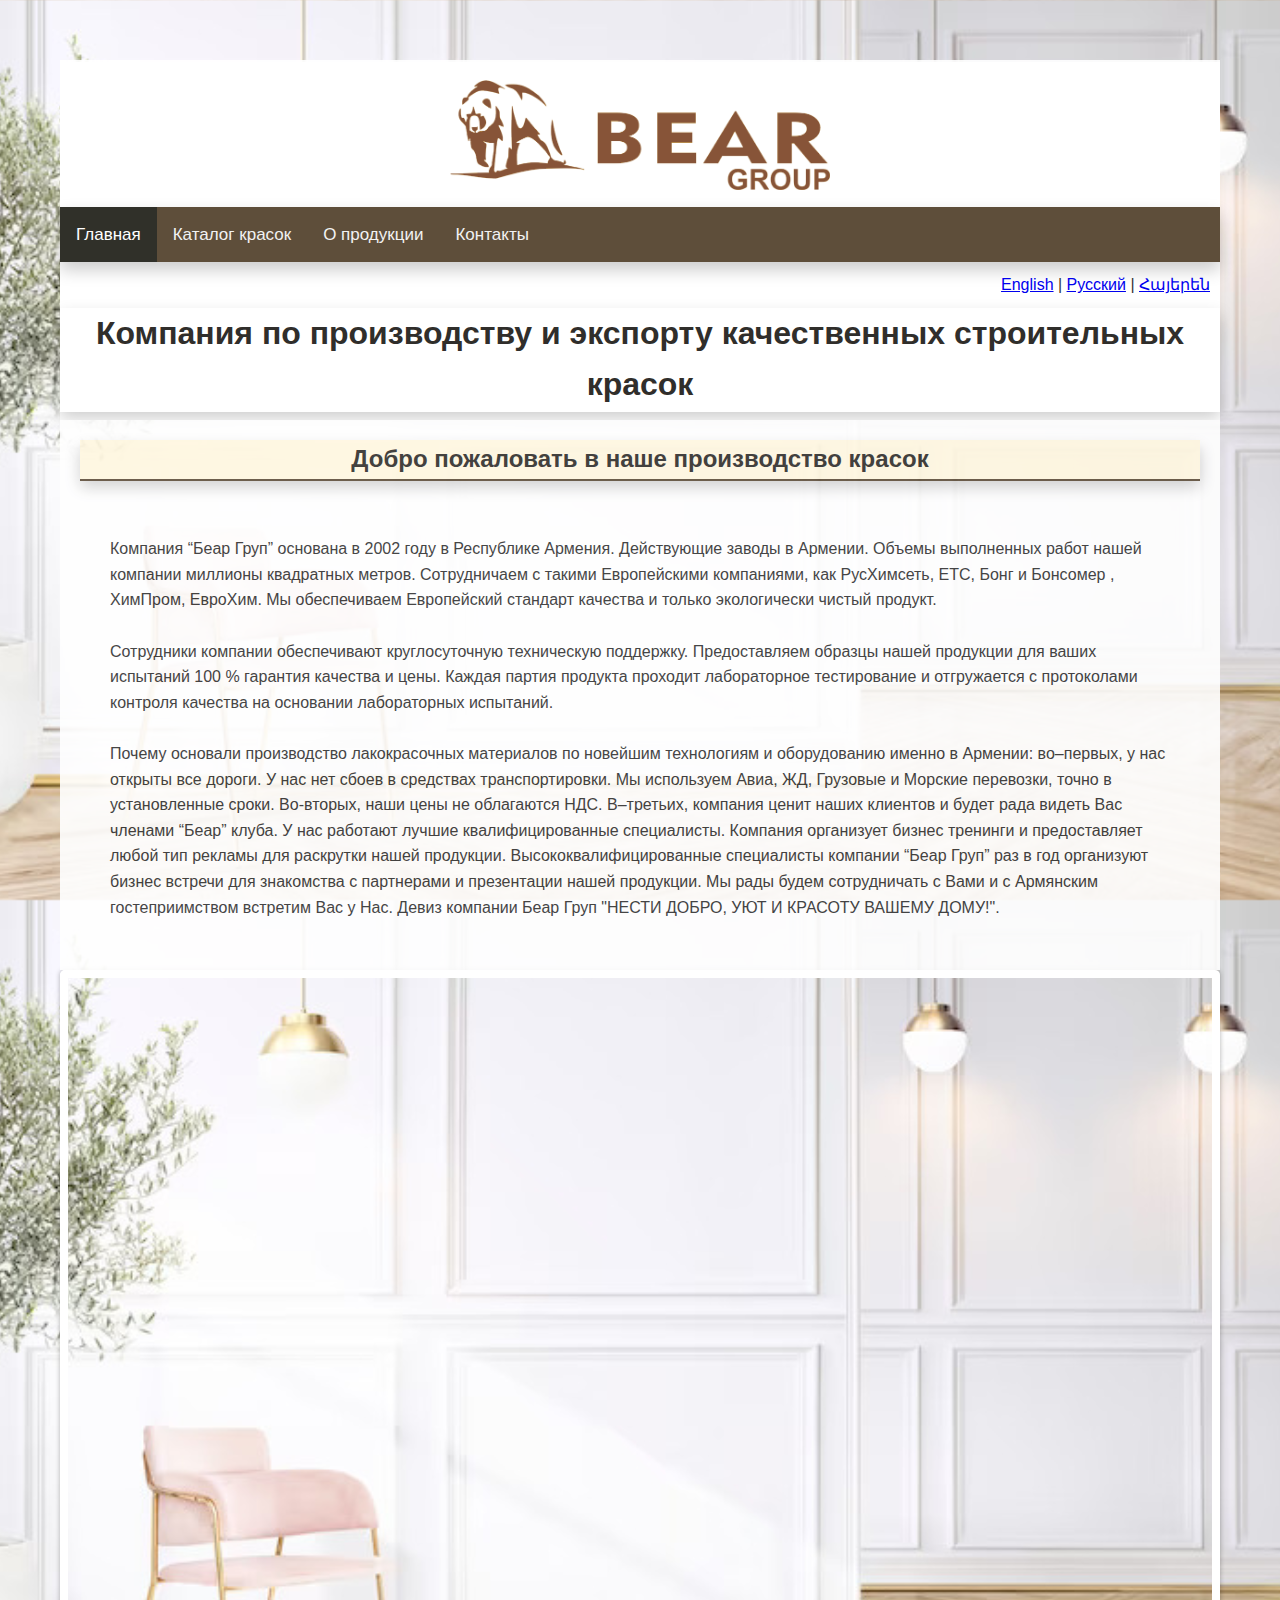
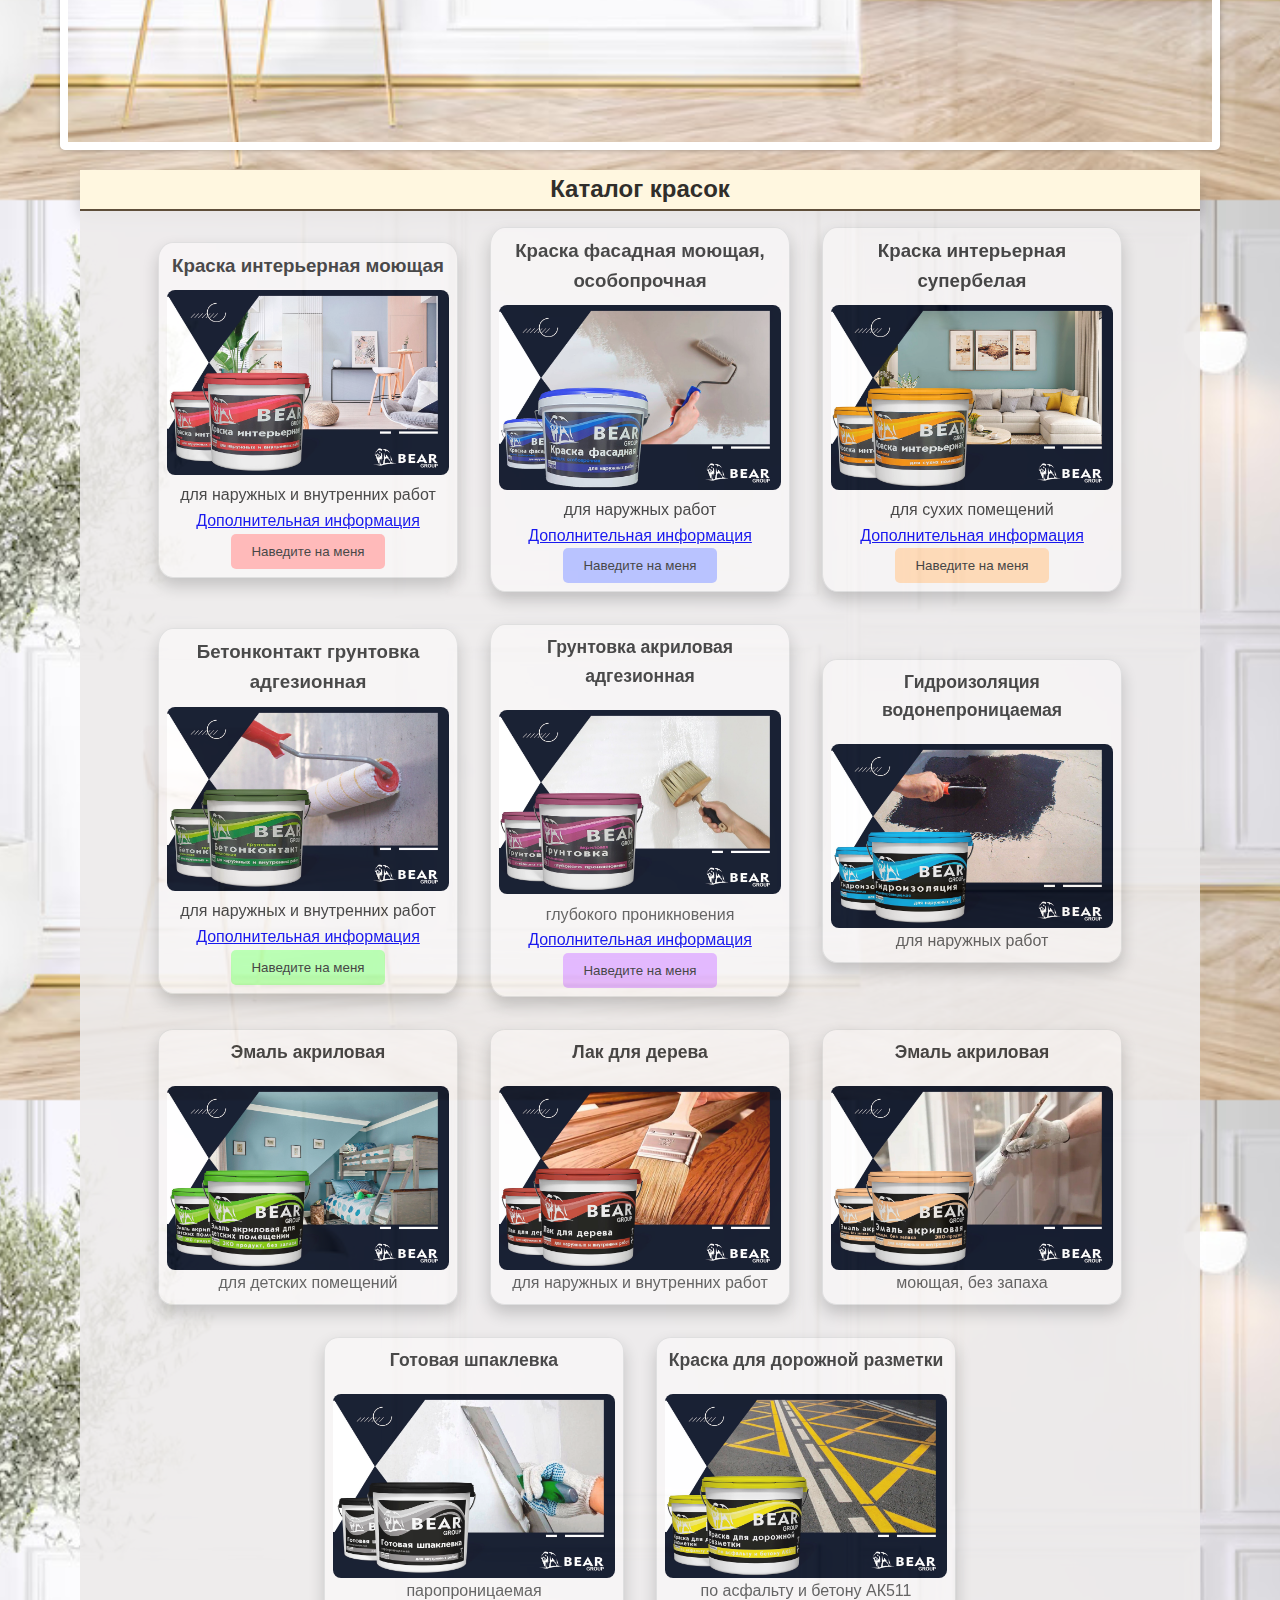
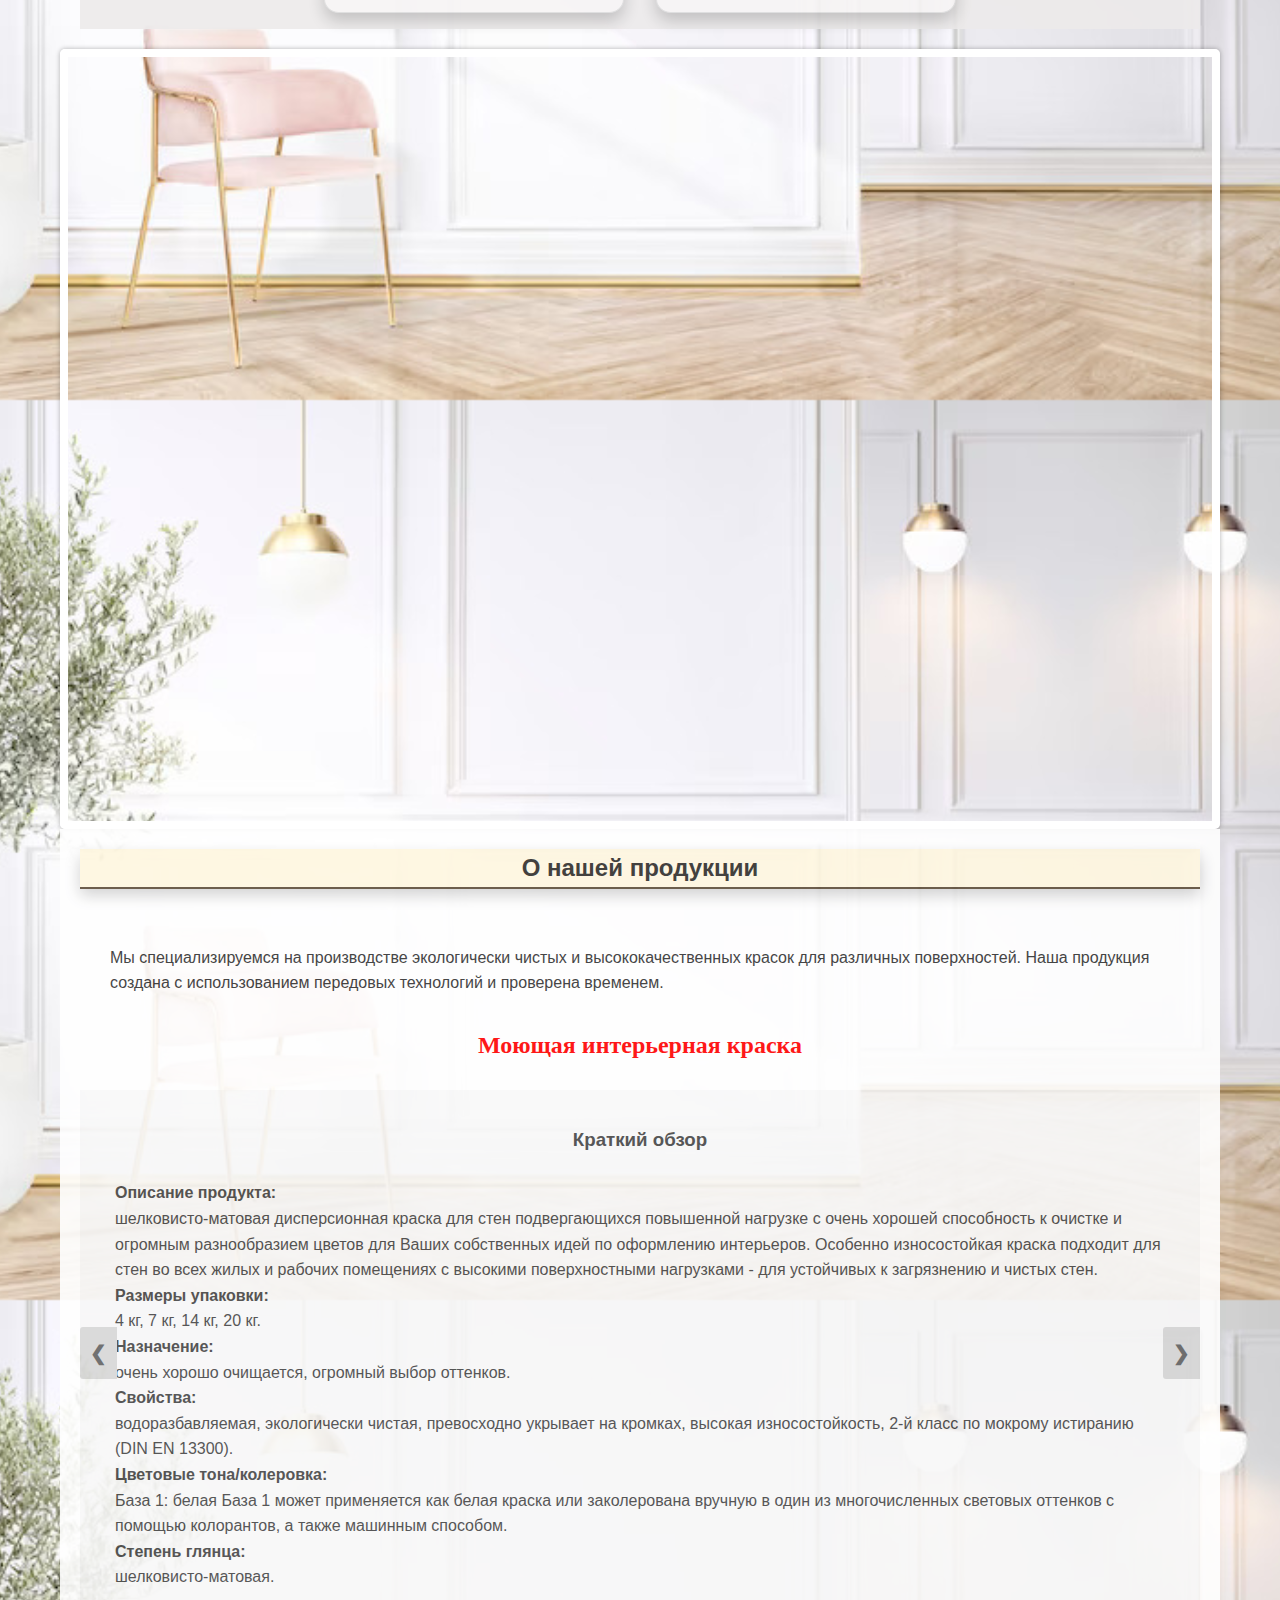
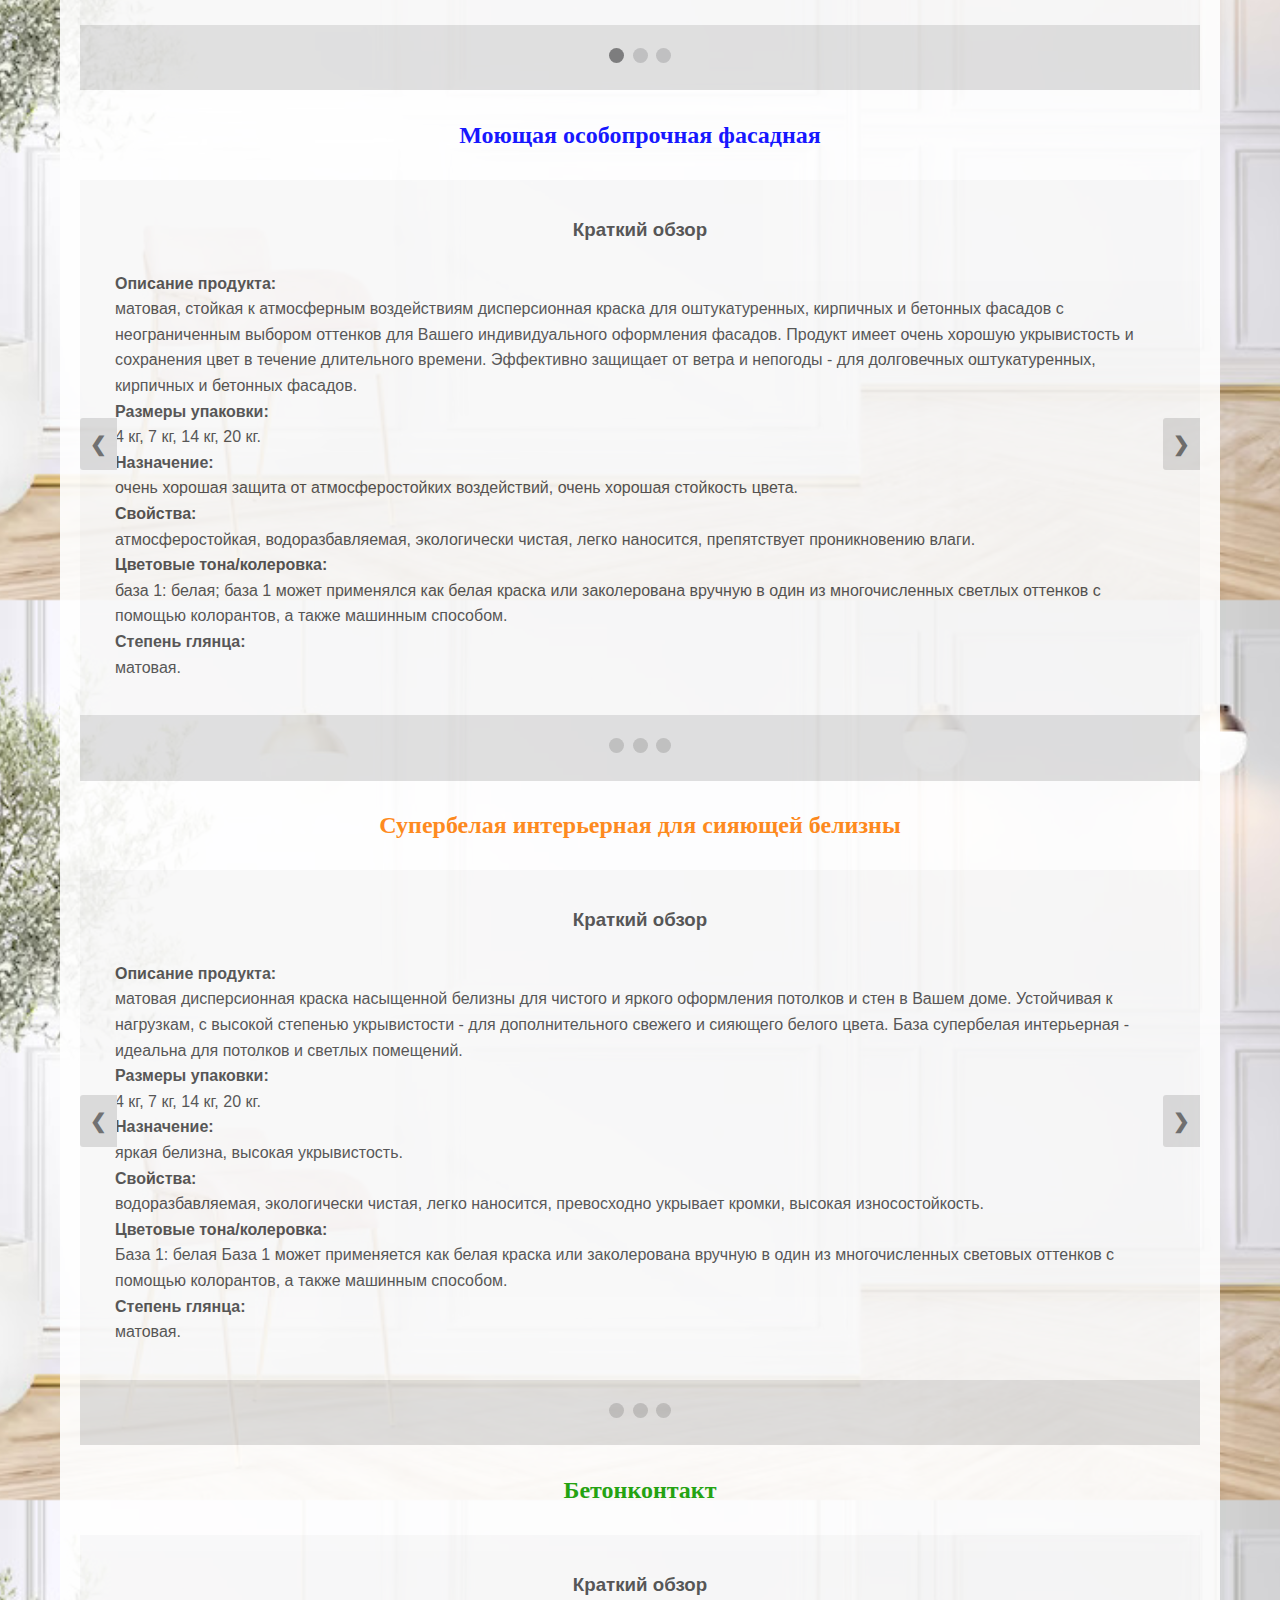
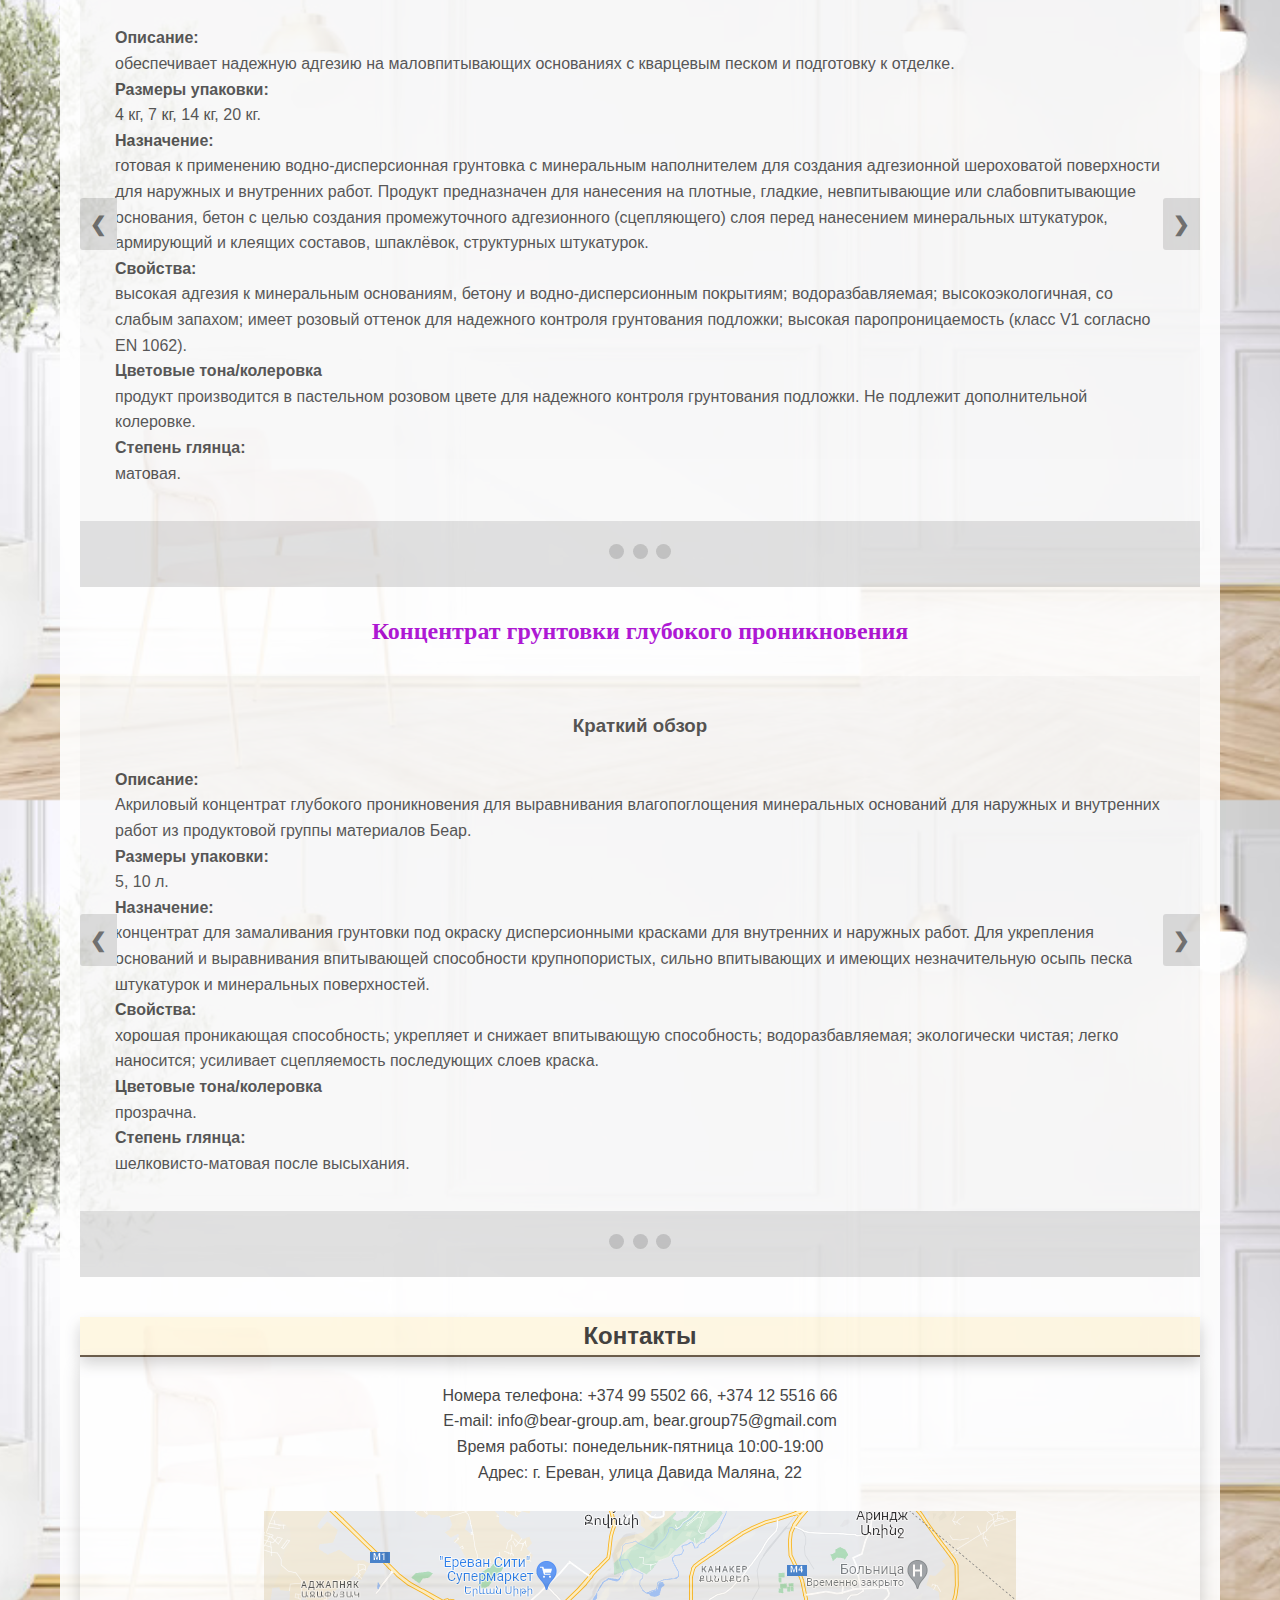
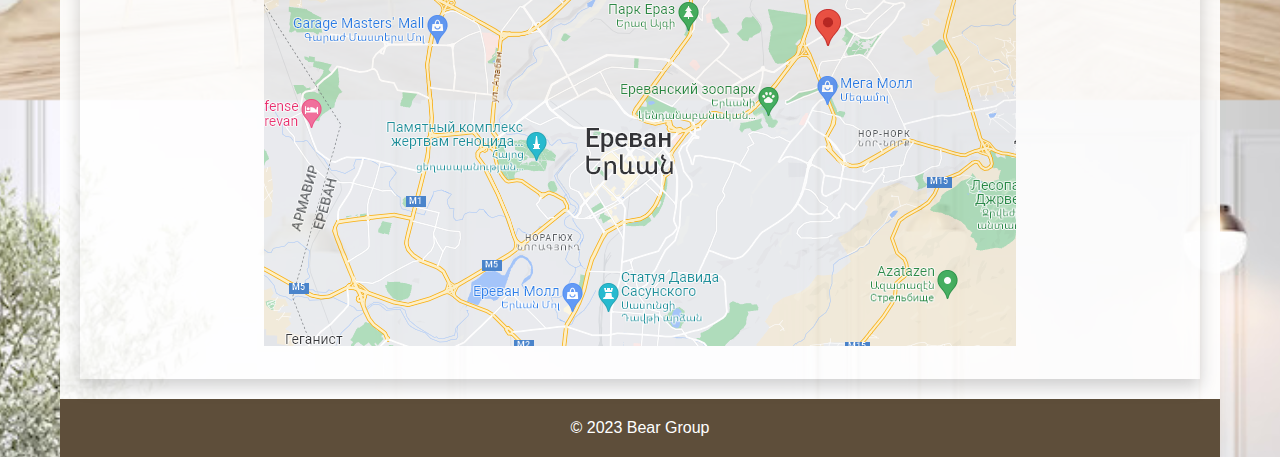
==== commit 5d20a4e4: "Add files via upload" ====
--- a/index.html
+++ b/index.html
@@ -1,1033 +1,1033 @@
-<!DOCTYPE html>
-<html lang="ru">
-<head>
-    <meta charset="UTF-8">
-    <meta name="viewport" content="width=device-width, initial-scale=1.0">
-    <link rel="icon" href="bear logo 2.ico" type="image/x-icon">
-    <link rel="stylesheet" href="styles.css">
-    <script src="https://cdn.jsdelivr.net/npm/@popperjs/core@2.11.8/dist/umd/popper.min.js" integrity="sha384-I7E8VVD/ismYTF4hNIPjVp/Zjvgyol6VFvRkX/vR+Vc4jQkC+hVqc2pM8ODewa9r" crossorigin="anonymous"></script>
-<script src="https://cdn.jsdelivr.net/npm/bootstrap@5.3.1/dist/js/bootstrap.min.js" integrity="sha384-Rx+T1VzGupg4BHQYs2gCW9It+akI2MM/mndMCy36UVfodzcJcF0GGLxZIzObiEfa" crossorigin="anonymous"></script>
-    <title>Bear Group</title>
-      
-</head>
-
-<body>
-    <header>
-
-        <div class="line"></div>
-    </header>
-    <nav>
-        <ul><img  class="logo" src="bear logo 4.png" 
-            alt="Изображение 1"
-            width="400">
-            <div id="topnav" class="topnav">
-            <li><a class="active" href="#main">Главная</a></li>
-            <!--<li><a href="#main" >Главная</a></li>*/-->
-            <li><a href="#catalog" >Каталог красок</a></li>
-            <li><a href="#about" >О продукции</a></li>
-            <li><a href="#contacts" >Контакты</a></li>
-        </div>
-        <div class="language-switch">
-            <a href="eng.html">English</a> |
-            <a href="index.html">Русский</a> |
-            <a href="arm.html">Հայերեն</a>
-        </div>
-        <h1>Компания по производству и экспорту качественных строительных красок</h1>
-        <div class="line"></div>
-
-    
-        <script>// When the user scrolls the page, execute myFunction
-          window.onscroll = function() {myFunction()};
-          
-          // Get the navbar
-          var topnav = document.getElementById("topnav");
-          
-          // Get the offset position of the navbar
-          var sticky = topnav.offsetTop;
-          
-          // Add the sticky class to the navbar when you reach its scroll position. Remove "sticky" when you leave the scroll position
-          function myFunction() {
-            if (window.pageYOffset >= sticky) {
-              topnav.classList.add("sticky")
-            } else {
-              topnav.classList.remove("sticky");
-            }
-          
-          </script>
-      
-        </ul>
-    </nav>
-
-     
-
-
-     <div  id="main" class="main">
-        <h2>Добро пожаловать в наше производство красок</h2>
-        <div class="horizontal-line"></div>
-        <p class="text"><br>Компания “Беар Груп” основана в 2002 году в Республике Армения. Действующие заводы в Армении. 
-            Объемы выполненных работ нашей компании миллионы квадратных метров. 
-            Сотрудничаем с такими Европейскими компаниями, как РусХимсеть, ЕТС, Бонг и Бонсомер , ХимПром, ЕвроХим. 
-            Мы обеспечиваем Европейский стандарт качества и только экологически чистый продукт. <br>
-            <br>Сотрудники компании обеспечивают круглосуточную техническую поддержку. 
-            Предоставляем образцы нашей продукции для ваших испытаний 100 % гарантия качества и цены. 
-            Каждая партия продукта проходит лабораторное тестирование и отгружается с протоколами контроля качества на основании лабораторных испытаний. 
-            
-
-            <br><br>Почему основали производство лакокрасочных материалов по новейшим технологиям и оборудованию именно в Армении: во–первых, у нас открыты все дороги. У нас нет сбоев в средствах транспортировки. 
-Мы используем Авиа, ЖД, Грузовые и Морские перевозки, точно в установленные сроки.
-Во-вторых, наши цены не облагаются НДС.
-В–третьих, компания ценит наших клиентов и будет рада видеть Вас членами “Беар” клуба.
-У нас работают лучшие квалифицированные специалисты. 
-Компания организует бизнес тренинги и предоставляет любой тип рекламы для раскрутки нашей продукции. 
-Высококвалифицированные специалисты компании “Беар Груп” раз в год организуют бизнес встречи для знакомства с партнерами и презентации нашей продукции.
-
-
-Мы рады будем сотрудничать с Вами и с Армянским гостеприимством встретим Вас у Нас.
-Девиз компании Беар Груп "НЕСТИ ДОБРО, УЮТ И КРАСОТУ ВАШЕМУ ДОМУ!".
-</p>
-</div>
-
- <div class="parallax"></div>
-
-    <div  id="catalog" class="catalog">
-        <h2>Каталог красок</h2>
-        <div class="horizontal-line"></div>
-
-
-        <div class="card-container">
-          <div class="row row-cols-1 row-cols-md-2 row-cols-large-3"></div>
-    
-        <title>Пример карточки с изображением</title>
-        
-        <div class="col">
-          <div class="kartochka">
-            <h3>Краска интерьерная моющая</h3>
-            <img class="card-image" src="paint 1.jpg" 
-            alt="Изображение 1">
-            <p>для наружных и внутренних работ</p>
-            <a class="scrollto" href="#section0">Дополнительная информация</a>
-            <div id="tooltip" class="tooltip">
-        <button id="tool" class="tool">Наведите на меня</button>
-        <div class="tooltip-text">
-    <h4>Описание продукта:</h4>
-    <p>шелковисто-матовая дисперсионная краска для стен подвергающихся повышенной нагрузке с очень хорошей способность к очистке и огромным разнообразием цветов для Ваших собственных идей по оформлению интерьеров.
-       Особенно износостойкая краска подходит для стен во всех жилых и рабочих помещениях с высокими поверхностными нагрузками - для устойчивых к загрязнению и чистых стен.</p>
-       <h4>Размеры упаковки:</h4> 
-    <p>4 кг, 7 кг, 14 кг, 20 кг.</p>
-    <h4>Назначение:</h4>
-    <p>очень хорошо очищается, 
-      огромный выбор оттенков.</p>
-      <h4>Свойства:</h4> <p> водоразбавляемая, экологически чистая, 
-      превосходно укрывает на кромках, 
-        высокая износостойкость, 
-        2-й класс по мокрому истиранию (DIN EN 13300).<p>
-          <h4>Цветовые тона/колеровка:</h4> <p> База 1: белая 
-База 1 может применяется как белая краска или заколерована вручную в один из многочисленных световых оттенков
- с помощью колорантов, а также машинным способом.<p>
-          <h4>Степень глянца: </h4>
-            <p>шелковисто-матовая.</p>
-        </div>
-    </div>
-          </div>
-        </div>
-
-        
-            <div class="col">
-              <div class="kartochka">
-            <h3>Краска фасадная моющая, особопрочная</h3>
-            <img class="card-image" src="paint 2.jpg" 
-            alt="Изображение 2">
-            <p>для наружных работ</p>
-            <a class="scrollto" href="#section1">Дополнительная информация</a>
-            <div id="tooltip1" class="tooltip1">
-        <button id="tool1" class="tool1">Наведите на меня</button>
-        <div class="tooltip-text">
-          <h4>Описание продукта: </h4>
-                <p> матовая, стойкая к атмосферным воздействиям дисперсионная краска для оштукатуренных, кирпичных и бетонных фасадов с неограниченным выбором оттенков для Вашего индивидуального оформления фасадов. Продукт имеет очень хорошую укрывистость и сохранения цвет в течение длительного времени. 
-                  Эффективно защищает от ветра и непогоды - для долговечных оштукатуренных, кирпичных и бетонных фасадов. </p>
-                <h4>Размеры упаковки:</h4>
-                <p> 4 кг, 7 кг, 14 кг, 20 кг.</p>
-                <h4>Назначение: </h4>
-                <p> очень хорошая защита от атмосферостойких воздействий, очень хорошая стойкость цвета.</p>
-                <h4>Свойства:</h4>
-                <p>атмосферостойкая, водоразбавляемая, экологически чистая, легко наносится, препятствует проникновению влаги. </p>
-                <h4>Цветовые тона/колеровка: </h4>
-                <p>база 1: белая; база 1 может применялся как белая краска или заколерована вручную в один из многочисленных светлых оттенков с помощью колорантов, а также машинным способом.  </p>
-                <h4>Степень глянца: </h4>
-                <p> матовая. </p>
-                </div>
-    </div>
-          </div>
-        </div>
-       
-       
-            <div class="col">
-              <div class="kartochka">
-            <h3>Краска интерьерная супербелая</h3>
-            <img class="card-image" src="paint 3.jpg" 
-            alt="Изображение 2">
-            <p>для сухих помещений</p>
-            <a class="scrollto" href="#section4">Дополнительная информация</a>
-            <div id="tooltip2" class="tooltip2">
-        <button id="tool2" class="tool2">Наведите на меня</button>
-        <div class="tooltip-text">
-          <h4>Описание продукта: </h4>
-                    <p> матовая дисперсионная краска насыщенной белизны для чистого и яркого оформления потолков и стен в Вашем доме. Устойчивая к нагрузкам, с высокой степенью укрывистости - для дополнительного свежего и сияющего белого цвета. База супербелая интерьерная - идеальна для потолков и светлых помещений.</p>
-                    <h4>Размеры упаковки:</h4>
-                    <p>4 кг, 7 кг, 14 кг, 20 кг. </p>
-                    <h4>Назначение: </h4>
-                    <p>яркая белизна, высокая укрывистость.</p>  
-                    <h4>Свойства: </h4>
-                    <p>водоразбавляемая, экологически чистая, легко наносится, превосходно укрывает кромки, высокая износостойкость.</p>
-                    <h4>Цветовые тона/колеровка:</h4> <p> База 1: белая 
-База 1 может применяется как белая краска или заколерована вручную в один из многочисленных световых оттенков
- с помощью колорантов, а также машинным способом.<p>
-          <h4>Степень глянца: </h4>
-            <p>матовая.</p>
-              </div>
-    </div>
-          </div>
-        </div>
-
-      
-            <div class="col">
-              <div class="kartochka">
-            <h3>Бетонконтакт грунтовка адгезионная</h3>
-            <img class="card-image" src="paint 4.jpg" 
-            alt="Изображение 2">
-            <p>для наружных и внутренних работ</p>
-            <a class="scrollto" href="#section5">Дополнительная информация</a>
-            <div id="tooltip3" class="tooltip3">
-        <button id="tool3" class="tool3">Наведите на меня</button>
-        <div class="tooltip-text">
-          <h4>Описание продукта: </h4>
-      <p>обеспечивает надежную адгезию на маловпитывающих основаниях с кварцевым песком и подготовку к отделке. </p>
-     <h4>Размеры упаковки:</h4>
-     <p>4 кг, 7 кг, 14 кг, 20 кг. </p>
-     <h4>Назначение:</h4>
-     <p>готовая к применению водно-дисперсионная грунтовка с минеральным наполнителем для создания адгезионной шероховатой поверхности для наружных и внутренних работ. Продукт предназначен для нанесения на плотные, гладкие, невпитывающие или слабовпитывающие основания, бетон с целью создания промежуточного адгезионного (сцепляющего) слоя перед нанесением минеральных штукатурок, армирующий и клеящих составов, шпаклёвок, структурных штукатурок. </p>
-     <h4>Свойства: </h4>
-     <p>высокая адгезия к минеральным основаниям, бетону и водно-дисперсионным покрытиям; водоразбавляемая; высокоэкологичная, со слабым запахом; имеет розовый оттенок для надежного контроля грунтования подложки; высокая паропроницаемость (класс V1 согласно EN 1062). </p>
-     <h4>Цветовые тона/колеровка</h4>
-              <p>продукт производится в пастельном розовом цвете для надежного контроля грунтования подложки. Не подлежит дополнительной колеровке. </p>
-                      <h4>Степень глянца:</h4>
-                      <p>матовая. </p>
-                </div>
-    </div>
-          </div>
-        </div>
-
-        
-            <div class="col">
-          <div class="kartochka">
-            <h3 class="card-title">Грунтовка акриловая адгезионная</h3>
-            <img class="card-image" src="paint 5.jpg" 
-            alt="Изображение 2">
-            <p class="card-content">глубокого проникновения</p>
-            <a class="scrollto" href="#section6">Дополнительная информация</a>
-            <div id="tooltip4" class="tooltip4">
-        <button id="tool4" class="tool4">Наведите на меня</button>
-        <div class="tooltip-text">
-          <h4>Описание продукта:</h4>
-      <p>Акриловый концентрат глубокого проникновения для выравнивания влагопоглощения минеральных оснований для наружных и внутренних работ из продуктовой группы материалов Беар. </p>
-     <h4>Размеры упаковки:</h4>
-     <p>5, 10 л.  </p>
-     <h4>Назначение:</h4>
-     <p>концентрат для замаливания грунтовки под окраску дисперсионными красками для внутренних и наружных работ. Для укрепления оснований и выравнивания впитывающей способности крупнопористых, сильно впитывающих и имеющих незначительную осыпь песка штукатурок и минеральных поверхностей.  </p>
-     <h4>Свойства: </h4>
-     <p>хорошая проникающая способность; укрепляет и снижает впитывающую способность; водоразбавляемая; экологически чистая; легко наносится; усиливает сцепляемость последующих слоев краска. 
- </p>
- <h4>Цветовые тона/колеровка</h4>
-              <p>прозрачна.  </p>
-                      <h4>Степень глянца:</h4>
-                      <p>шелковисто-матовая после высыхания. </p>
-                </div>
-    </div>
-          </div>
-        </div>
-
-
-        <div class="col">
-          <div class="card">
-            <h3 class="card-title">Гидроизоляция водонепроницаемая</h3>
-            <img class="card-image" src="paint 6.jpg" 
-            alt="Изображение 2">
-            <p class="card-content">для наружных работ</p>
-          </div>
-        </div>
-
-        <div class="col">
-          <div class="card">
-            <h3 class="card-title">Эмаль акриловая</h3>
-            <img class="card-image" src="paint 7.jpg" 
-            alt="Изображение 2">
-            <p class="card-content">для детских помещений</p>
-          </div>
-        </div>
-
-        <div class="col">
-          <div class="card">
-            <h3 class="card-title">Лак для дерева</h3>
-            <img class="card-image" src="paint 8.jpg" 
-            alt="Изображение 2">
-            <p class="card-content">для наружных и внутренних работ</p>
-          </div>
-        </div>
-
-
-        <div class="col">
-          <div class="card">
-            <h3 class="card-title">Эмаль акриловая</h3>
-            <img class="card-image" src="paint 9.jpg" 
-            alt="Изображение 2">
-            <p class="card-content">моющая, без запаха</p>
-          </div>
-        </div>
-
-        <div class="col">
-          <div class="card">
-            <h3 class="card-title">Готовая шпаклевка</h3>
-            <img class="card-image" src="paint 10.jpg" 
-            alt="Изображение 2">
-            <p class="card-content">паропроницаемая</p>
-          </div>
-        </div>
-
-
-        <div class="col">
-          <div class="card">
-            <h3 class="card-title">Краска для дорожной разметки</h3>
-            <img class="card-image" src="paint 11.jpg" 
-            alt="Изображение 2">
-            <p class="card-content">по асфальту и бетону АК511</p>
-          </div>
-        </div>
-
-        </div>
-
-      <script>document.addEventListener("DOMContentLoaded", function() {
-    const button = document.getElementById("scrollButton");
-
-    button.addEventListener("click", function() {
-        scrollToSection("section");
-    });
-
-    function scrollToSection(sectionId) {
-        const section = document.getElementById(sectionId);
-        if (section) {
-            window.scrollTo({
-                top: section.offsetTop,
-                behavior: "smooth"
-            });
-        }
-    }
-});
-</script>
-
-      </div>
-      
-      <div class="parallax1"></div>
-      
-           <!--<h3>Краска интерьерная моющая</h3>
-            <div class="paint">
-                <img src="https://scontent.fevn12-1.fna.fbcdn.net/v/t39.30808-6/367677437_604431761884617_7330673269974755580_n.jpg?_nc_cat=104&ccb=1-7&_nc_sid=730e14&_nc_ohc=TSUvMXdzEgcAX_SNxaQ&_nc_oc=AQnCWPK6khmFSYayT49SpFcjs0Dq0TiGHET06QcjeSe1tXciLBko76pefUgxzwj9cec&_nc_ht=scontent.fevn12-1.fna&oh=00_AfDWoEmZzlFQpBqjPuPzIkD3g-b_rOpYC3NdWEpV-fgTGg&oe=64E8951F" 
-                alt="Краска 1"
-                width = "400"
-                height = "600">
-            <p>для наружных и внутренних работ</p>
-            <button class="custom-button">Дополнительная информация</button>
-            <p></p>
-        </div><br>-->
-
-
-
-        <div  id="about" class="about">
-      <h2>О нашей продукции</h2><div class="horizontal-line"></div>
-        <p class="text"><br>Мы специализируемся на производстве экологически чистых и высококачественных красок для различных поверхностей. Наша продукция создана с использованием передовых технологий и проверена временем.</p>
-       
-
-        <h3 id="section0" class="section0">Моющая интерьерная краска</h3><br>
-<div class="slideshow-container">
-  <!-- Full-width slides/quotes -->
-  <div class="Slides">
-    <h3 id="glava" class="glava">Краткий обзор</h3><br>
-    <h4>Описание продукта:</h4>
-    <p>шелковисто-матовая дисперсионная краска для стен подвергающихся повышенной нагрузке с очень хорошей способность к очистке и огромным разнообразием цветов для Ваших собственных идей по оформлению интерьеров.
-       Особенно износостойкая краска подходит для стен во всех жилых и рабочих помещениях с высокими поверхностными нагрузками - для устойчивых к загрязнению и чистых стен.</p>
-       <h4>Размеры упаковки:</h4> 
-    <p>4 кг, 7 кг, 14 кг, 20 кг.</p>
-    <h4>Назначение:</h4>
-    <p>очень хорошо очищается, 
-      огромный выбор оттенков.</p>
-      <h4>Свойства:</h4> <p> водоразбавляемая, экологически чистая, 
-      превосходно укрывает на кромках, 
-        высокая износостойкость, 
-        2-й класс по мокрому истиранию (DIN EN 13300).<p>
-          <h4>Цветовые тона/колеровка:</h4> <p> База 1: белая 
-База 1 может применяется как белая краска или заколерована вручную в один из многочисленных световых оттенков
- с помощью колорантов, а также машинным способом.<p>
-          <h4>Степень глянца: </h4>
-            <p>шелковисто-матовая.</p>
-            
-  </div>
-
-
-  <div class="Slides">
- <h4>Инструмент/температура/нанесение:  </h4>
-            <p>Перед использованием тщательно перемешать, нанести краску в два слоя. 
-              Краску для первого слоя разбавить не более чем 10% воды, краску для второго слоя нанести неразбавленный или, при необходимости, разбавить максимум 5% воды. 
-              Способ нанесения: кистью или валиком. Легко наносится. 
-              Не наносить при температуре подложки и воздуха нижу +5°C. После использования инструменты вымыть водой с мылом.</p>
-              <h4>Время высыхания: </h4>
-            <p>при температуре +20°C и относительной влажности воздуха 65% поверхность высыхает через 1-3 часов; через 6-8 часов можно наносить следующий слой краски. 
-              При более низких температурах и более высокой влажности время высыхания увеличивается. </p>
-              <h4>Расход:</h4>
-            <p>14 кг хватает приблизительно на 90 м² на один слой на гладкой поверхности с нормальной впитывающей способностью. 
-              На шероховатых поверхностях расход соотвественно увеличивается. </p>
-            <h4>Структура покрытия/разбавление: </h4>
-            <p>Промежуточное покрытие: Беар моющая интерьерная разбавленной максимум 10%(по объему) воды. 
-Финишное покрытие: не разбавленной моющая интерьерная, а в случае необходимости разбавить максимум 5% воды. 
-При необходимости грунтовать с помощью Беар Грунт. </p>
-            <h4>Состав: </h4>
-            <p> дисперсия поливинилацетатэтиленовая, вода, минеральные наполнители и пигмент, аддитивы. 
-              Согласно европейским нормам предельно допустимая концентрация летучих органических соединений (ЛОС) в данном продукте для стран ЕС (кат. А/а): 30 г/л. 
-              Данный продукт содержит менее 1 г/л ЛОС.</p></div>
-
-
-
-              <div class="Slides">
-            <h3 id="glava" class="glava">Пригодные подложки и их подготовка</h3><br>
-            <h4>Пригодные подложки:</h4>
-            <p>Минеральные подложки: известково-цементные штукатурки, гипсовые штукатурки, гипсокартон, силикатный кирпич, 
-            керамический кирпич, бетон
-Старые покрытия с хорошей несущей способностью: дисперсионные матовые шпаклёвки, штукатурки и краски, структурные обои.</p>
-            <h4>Подготовка подложки: </h4>
-            <p>обветшалые отслоения и отложения грязи удалить без остатка напорными струями воды или сухим механическим способом. 
-              Основание после очистки должно быть прочным, чистым, с хорошо несущей способностью и без разделяющих веществ. </p>
-            <h4>Известково-цементные штукатурки:</h4>
-            <p>новые штукатурки не обрабатывать 4 недели. Подштукатуренные участки должны хорошо затвердеть и высохнуть.
-              Крупнопористые, впитывающие и слабо впитывающие штукатурки прогрунтовать материалом Беар Грунт. 
-              Сильно впитывающие и имеющие легкую осыпь песка штукатурки прогрунтовать материалом Беар Грунт два раза (методом «мокрое по мокрому»). </p>  
-              <h4>Гипсовые и дисперсионные шпаклёвки, гипсокартон: </h4>
-            <p>зашпаклевать стыковочные швы, зашлифовать места спекания, обеспылить. После шлифования всегда грунтовать продуктом Беар Грунт. Сильно впитывающие гипсовые основания прогрунтовать материалом Беар Грунт разбавленные в соотношении 1:2 водой. </p>   
-            <h4>Керамическая или облицовочная кладка: </h4>
-            <p>к окрашиванию пригодна кладка только из морозостойкого облицовочного камня или клинкера без чужеродных вкраплений. Кирпичная кладка должна быть без трещин по швам, сухой и без высолов. 
-              Наносить материал Беар моющая интерьерная, разбавленной максимум 10% (по объёму) воды.</p>  
-           </div>
-
-
-           <div class="Slides">
-            <h4>Покрытия лаками, эмалями и дисперсионными красками с хорошей несущей способностью:</h4>
-            <p>Глянцевые поверхности и эмалевые покрытия закурить. Загрязнённые, мелящиеся и старые покрытия очистить напорными струями воды. 
-              Нанести предварительное грунтовочное покрытие краской Беар моющая интерьерная, разбавленной максимум 5% воды или прогрунтовать Беар Грунт. </p>            
-              <h4>Покрытия с плохой несущей способностью, минеральные краски: </h4>
-             <p>удалить без остатка шлифованием, щёткой, скребком напорными струями воды или другим подходящим способом. При влажной очистке перед последующей обработкой дать основанию хорошо высохнуть. 
-              Грунтование выполнить материалом Беар Грунт. </p>
-             <h4>Плесень, никотин, жир, копоть, разводы воды: </h4>
-             <p>поверхности с плесенью и грибками очистить механическим способом влажной щёткой, шабером или скребком. Грунтовочное покрытие выполнить продуктом Беар Грунт против плесени. Финишное покрытие - Беар Кухня и Ванная. Никотин, разводы воды, жир и копоть отмыть жирорастворяющим моющим средством, дать хорошо просохнуть. 
-              Наносить изолирующую краску на основание растворителя. </p>
-             <h4>Подложки с дефектами:</h4>
-             <p>мелкие дефекты (до 3 мм) зашпаклевать финишной шпаклевкой от Беар. Крупные дефекты отремонтировать ремонтным раствором. 
-              Зашпаклеванные участки прогрунтовать материалом Беар Грунт.</p><br> 
-              </div>
-
-
-                <div class="Slides">
-                  <h3 id="glava" class="glava">Дополнительная информация</h3><br>
-             <h4>Меры предосторожности:</h4>
-             <p>хранить в местах недоступных для детей. Работы производить при достаточной вентиляции. При работе с продуктом не принимать пишу и напитки, не купить. При контакте с кожей или глазами немедленно промойте тщательно водой. Не допускать попадания в канализацию, почву, водоём. Очистка инструментов: сразу после использования помыть водой с мылом. 
-              При нанесении распылением избегать вдыхания паров и аэрозоля. </p>
-              <h4>Утилизация отходов: </h4>
-             <p>неиспользованные жидкие остатки материала сдавать в пункты приёма лакокрасочных отходов. 
-              Сухие остатки и упаковку утилизировать как бытовой мусор.</p>
-             <h4>Хранение: </h4>
-             <p>хранить а плотно закрытой упаковке в прохладном месте при температуре не менее +5°C. 
-              Гарантийный срок хранения: 24 месяца в закрытой оригинальной упаковке. </p>
-             </div>
-
-
-  <!-- Next/prev buttons -->
-  <a class="prev" onclick="plusSlides(-1)">&#10094;</a>
-  <a class="next" onclick="plusSlides(1)">&#10095;</a>
-</div>
-
-<!-- Dots/bullets/indicators -->
-<div class="dot-container">
-  <span class="dot" onclick="currentSlide(1)"></span>
-  <span class="dot" onclick="currentSlide(2)"></span>
-  <span class="dot" onclick="currentSlide(3)"></span>
-</div>
-
-
-<script>
-      var slideIndex = 1;
-showSlides(slideIndex);
-
-function plusSlides(n) {
-  showSlides(slideIndex += n);
-}
-
-function currentSlide(n) {
-  showSlides(slideIndex = n);
-}
-
-function showSlides(n) {
-  var i;
-  var slides = document.getElementsByClassName("Slides");
-  var dots = document.getElementsByClassName("dot");
-  if (n > slides.length) {slideIndex = 1}
-    if (n < 1) {slideIndex = slides.length}
-    for (i = 0; i < slides.length; i++) {
-      slides[i].style.display = "none";
-    }
-    for (i = 0; i < dots.length; i++) {
-      dots[i].className = dots[i].className.replace(" active", "");
-    }
-  slides[slideIndex-1].style.display = "block";
-  dots[slideIndex-1].className += " active";
-}
-      </script>
-
-<br> <h3 id="section1" class="section1">Моющая особопрочная фасадная </h3><br>
-
-      <div class="custom-slideshow-container">
-        <div class="custom-slides">   
-          <h3 id="glava" class="glava">Краткий обзор</h3><br>
-                <h4>Описание продукта: </h4>
-                <p> матовая, стойкая к атмосферным воздействиям дисперсионная краска для оштукатуренных, кирпичных и бетонных фасадов с неограниченным выбором оттенков для Вашего индивидуального оформления фасадов. Продукт имеет очень хорошую укрывистость и сохранения цвет в течение длительного времени. 
-                  Эффективно защищает от ветра и непогоды - для долговечных оштукатуренных, кирпичных и бетонных фасадов. </p>
-                <h4>Размеры упаковки:</h4>
-                <p> 4 кг, 7 кг, 14 кг, 20 кг.</p>
-                <h4>Назначение: </h4>
-                <p> очень хорошая защита от атмосферостойких воздействий, очень хорошая стойкость цвета.</p>
-                <h4>Свойства:</h4>
-                <p>атмосферостойкая, водоразбавляемая, экологически чистая, легко наносится, препятствует проникновению влаги. </p>
-                <h4>Цветовые тона/колеровка: </h4>
-                <p>база 1: белая; база 1 может применялся как белая краска или заколерована вручную в один из многочисленных светлых оттенков с помощью колорантов, а также машинным способом.  </p>
-                <h4>Степень глянца: </h4>
-                <p> матовая. </p>
-                </div>
-
-
-                <div class="custom-slides">   
-                <h4>Инструмент/температура/нанесение:</h4>
-                <p>перед использованием тщательно перемешать, нанести краску в два слоя. Краску для первого слоя разбавить не более чем 10% воды, краску для второго слоя нанести неразбавленный или, при необходимости, разбавить максимум 5% воды. Способ нанесения: кистью или валиком. Легко наносится. Не наносить при температуре подложки и воздуха ниже +5°C. 
-                  После использования инструменты вымыть водой с мылом. </p>
-                <h4>Время высыхания: </h4>
-                <p> при температуре +20°C  и относительной влажности воздуха 65% поверхность высыхает через 1-3 часов; через 6-8 часов можно наносить следующий слой краски. 
-                  При более низких температурах и более высокой влажности время высыхания увеличится. </p>
-                  <h4>Расход: </h4>
-                <p> 14 кг хватает приблизительно на 90м² на один слой на гладкой поверхности с нормальной впитывающей способность. 
-                  На шероховатых поверхностях расход соответсвенно увеличивается. Реальный расход определяется пробным нанесением.  </p>
-                <h4>Структура покрытия/разбавление: промежуточное покрытие: </h4>
-                <p> моющая особопрочная фасадная разбавленная максимум 10% (по объёму) воды. 
-Финишное покрытие: неразбавленной моющая особопрочная фасадная, в случае необходимости разбавить максимум 5% воды. При необходимости грунтовать с помощью Беар Грунт. </p>
-                <h4>Состав: </h4>
-                <p>дисперсионная акриловая сополимера, вода, минеральные наполнители и пигмент, аддитивы. Согласно европейским нормам предельно допустимая концентрация летучих органических соединений (ЛОС) в данном продукте для стран ЕС (кат. А/с): 40 г/л. Данный продукт содержит менее 15 г/л ЛОС. </p>
-               
-                  </div>
-
-                
-            
-                <div class="custom-slides">
-                  <h3 id="glava" class="glava">Пригодные подложки и их подготовка</h3><br>
-                  <h4>Пригодные подложки: </h4>
-                <p>минеральные подложки: известково-цементные штукатурки, гипсовые штукатурки, гипсокартон, силикатный кирпич, керамический кирпич, бетон; старые покрытия с хорошей несущей способностью: дисперсионные матовые шпаклёвки, штукатурки и краски, структурные обои. </p>
-                  <h4>Подготовка подложки: </h4>
-                  <p>мох, водоросли, обветшалые отслоения и отложения грязи удалить без остатка напорными струями воды или сухим механическим способом. Основание после очистки должно быть прочным, чистым, с хорошей несущей способностью и без разделяющих веществ. </p>
-                  <h4>Известково-цементные штукатурки: </h4>
-                  <p>новые штукатурки не обрабатывать 4 недели. Подштукатуренные участки должны хорошо затвердеть и высохнуть. Крупнопористые, впитывающие и слабо впитывающие штукатурки прогрунтовать материалом Беар. Сильно впитывающие и имеющие легкую осыпь песка штукатурки прогрунтовать материалом Беар Грунт два раза (методом «мокрое по мокрому»).</p>
-                  <h4>Бетон: </h4>
-                  <p>бетонные основания с отложениями грязи или с осыпью песка очистить механическим способом или напорными струями воды. На слабовпитывающие или соотвественно гладкие основания нанести грунтовочное покрытие материалом Леар моющая особопрочная фасадная разбавленное с водой. Нормальные и сильно впитывающие основания прогрунтовать материалом Беар грунт. </p> 
-                    <h4>Керамическая или облицовочная кладка:</h4>
-                  <p>к окрашиванию пригодна кладка только из морозостойкого облицовочного камня или клинкера без чужеродных вкраплений. Кирпичная кладка должна быть без трещин по швам, сухой и без высолов. Грунтовочное покрытие выполнить краской Беар моющая особопрочная фасадная, разбавленная. </p>
-                  
-                  </div>
-
-                  <div class="custom-slides">   
-                    <h4>Покрытия лаками, эмалями и дисперсионными красками с хорошей несущей способностью:</h4>
-                  <p> глянцевые поверхности и эмалевые покрытия зашкурить. Загрязнённые, мелящиеся старые покрытия очистить напорными струями воды. Нанести предварительное грунтовочное покрытие краской Беар моющая особопрочная фасадная, разбавленная максимум 5% воды или прогрунтовать Беар грунт. </p>
-                  <h4>Покрытия с плохой несущей способностью:</h4>
-                  <p>удалить без остатка шлифованием, щёткой, скребком, напорными струями воды или другим подходящим способом. При влажной очистке перед последующей отработкой дать основанию хорошо высохнуть.  Грунтование выполнить материалом Беар грунт.</p>
-                  <h4>Поверхности с высолами: </h4>
-                  <p>высолы удалить сухим способом щёткой. Нанести грунтовочный слой органорастворимой грунтовкой. При нанесении покрытий на поверхности с высолами длительная адгезия, однако не может быть гарантирована в связи с возможностью повторных высолов ухудшающих адгезию под окрасочным слоем. </p>
-                  <h4>Подложки с дефектами: </h4>
-                  <p>мелкие дефекты (до 3 мм) зашпаклевать финишной шпаклёвкой от Беар. Крупные дефекты отремонтировать ремонтным раствором. Зашпаклеванные участки прогрунтовать материалом Беар грунт.</p>
-</div>
-
-                
-                  <div class="custom-slides">   
-                  <h3 id="glava" class="glava">Дополнительная информация</h3><br>
-              <h4>Меры предосторожности: </h4>
-                  <p>хранить в местах недоступных для детей. Работы производить при достаточной вентиляции. При работе с продуктом не принимать пишу и напитки, не курить. При контакте с кожей или глазами немедленно промойте тщательно водой. Не допускать попадания в канализацию, почву, водоём. Очистка инструментов: сразу после использования помыть водой с мылом. При нанесении распылением избегать вдыхания паров и аэрозоля. 
-</p>
-                  <h4>Утилизация отходов:</h4>
-                  <p>неиспользованные жидкие остатки материала сдавать в пункты приёма лакокрасочных отходов. Сухие остатки и упаковку утилизировать как бытовой мусор. </p>
-                  <h4>Хранение: </h4>
-                  <p>хранить в плотно закрытой упаковке в прохладном месте при температуре не менее +5°C. Гарантийный срок хранения: 24 месяца в закрытой оригинальной упаковке.</p>
-                  </div>
-
-             
-  <a class="prev" onclick="changeSlide(-1)">&#10094;</a>
-  <a class="next" onclick="changeSlide(1)">&#10095;</a>
-</div>
-
-<!-- Dots/bullets/indicators -->
-<div class="custom-dot-container">
-  <span class="custom-dot" onclick="changeCurrentSlide(1)"></span>
-  <span class="custom-dot" onclick="changeCurrentSlide(2)"></span>
-  <span class="custom-dot" onclick="changeCurrentSlide(3)"></span>
-</div>
-
-<script>
-var slideIndex = 1;
-showSlide(slideIndex);
-
-function changeSlide(n) {
-  showSlide(slideIndex += n);
-}
-
-function changeCurrentSlide(n) {
-  showSlide(slideIndex = n);
-}
-
-function showSlide(n) {
-  var i;
-  var slides = document.getElementsByClassName("custom-slides");
-  var dots = document.getElementsByClassName("dot");
-  if (n > slides.length) {slideIndex = 1}
-  if (n < 1) {slideIndex = slides.length}
-  for (i = 0; i < slides.length; i++) {
-    slides[i].style.display = "none";
-  }
-  for (i = 0; i < dots.length; i++) {
-    dots[i].className = dots[i].className.replace(" active", "");
-  }
-  slides[slideIndex-1].style.display = "block";
-  dots[slideIndex-1].className += " active";
-}
-</script>
-
-
-<br><h3 id="section4" class="section4">Супербелая интерьерная для сияющей белизны </h3><br>
-
-      <div class="my-slideshow-container">
-        <div class="my-slides">   
-          <h3 id="glava" class="glava">Краткий обзор</h3><br>
-                    <h4>Описание продукта: </h4>
-                    <p> матовая дисперсионная краска насыщенной белизны для чистого и яркого оформления потолков и стен в Вашем доме. Устойчивая к нагрузкам, с высокой степенью укрывистости - для дополнительного свежего и сияющего белого цвета. База супербелая интерьерная - идеальна для потолков и светлых помещений.</p>
-                    <h4>Размеры упаковки:</h4>
-                    <p>4 кг, 7 кг, 14 кг, 20 кг. </p>
-                    <h4>Назначение: </h4>
-                    <p>яркая белизна, высокая укрывистость.</p>  
-                    <h4>Свойства: </h4>
-                    <p>водоразбавляемая, экологически чистая, легко наносится, превосходно укрывает кромки, высокая износостойкость.</p>
-                    <h4>Цветовые тона/колеровка:</h4> <p> База 1: белая 
-База 1 может применяется как белая краска или заколерована вручную в один из многочисленных световых оттенков
- с помощью колорантов, а также машинным способом.<p>
-          <h4>Степень глянца: </h4>
-            <p>матовая.</p>
-                    </div>
-
-
-                <div class="my-slides">   
-            <h4>Инструмент/температура/нанесение:  </h4>
-            <p>Перед использованием тщательно перемешать, нанести краску в два слоя. 
-              Краску для первого слоя разбавить не более чем 10% воды, краску для второго слоя нанести неразбавленный или, при необходимости, разбавить максимум 5% воды. 
-              Способ нанесения: кистью или валиком. Легко наносится. 
-              Не наносить при температуре подложки и воздуха нижу +5°C. После использования инструменты вымыть водой с мылом.</p>
-              <h4>Время высыхания: </h4>
-            <p>при температуре +20°C и относительной влажности воздуха 65% поверхность высыхает через 1-3 часов; через 6-8 часов можно наносить следующий слой краски. 
-              При более низких температурах и более высокой влажности время высыхания увеличивается. </p>
-              <h4>Расход:</h4>
-            <p>14 кг хватает приблизительно на 100 м² на один слой на гладкой поверхности с нормальной впитывающей способностью. 
-              На шероховатых поверхностях расход соотвественно увеличивается. </p>
-            <h4>Структура покрытия/разбавление: </h4>
-            <p>Промежуточное покрытие: Беар супербелая интерьерная разбавленной максимум 10%(по объему) воды. 
-Финишное покрытие: не разбавленной моющая интерьерная, а в случае необходимости разбавить максимум 5% воды. 
-При необходимости грунтовать с помощью Беар Грунт. </p>
-            <h4>Состав: </h4>
-            <p> дисперсия поливинилацетатэтиленовая, вода, минеральные наполнители и пигмент, аддитивы. 
-              Согласно европейским нормам предельно допустимая концентрация летучих органических соединений (ЛОС) в данном продукте для стран ЕС (кат. А/а): 30 г/л. 
-              Данный продукт содержит менее 1 г/л ЛОС.</p>  
-              </div>
-
-          
-            <div class="my-slides">   
-              <h3 id="glava" class="glava">Пригодные подложки и их подготовка</h3><br>
-            <h4>Пригодные подложки:</h4>
-            <p>Минеральные подложки: известково-цементные штукатурки, гипсовые штукатурки, гипсокартон, силикатный кирпич, 
-            керамический кирпич, бетон
-Старые покрытия с хорошей несущей способностью: дисперсионные матовые шпаклёвки, штукатурки и краски, структурные обои.</p>
-            <h4>Подготовка подложки: </h4>
-            <p>обветшалые отслоения и отложения грязи удалить без остатка напорными струями воды или сухим механическим способом. 
-              Основание после очистки должно быть прочным, чистым, с хорошо несущей способностью и без разделяющих веществ. </p>
-            <h4>Известково-цементные штукатурки:</h4>
-            <p>новые штукатурки не обрабатывать 4 недели. Подштукатуренные участки должны хорошо затвердеть и высохнуть.
-              Крупнопористые, впитывающие и слабо впитывающие штукатурки прогрунтовать материалом Беар Грунт. 
-              Сильно впитывающие и имеющие легкую осыпь песка штукатурки прогрунтовать материалом Беар Грунт два раза (методом «мокрое по мокрому»). </p>
-              <h4>Гипсовые и дисперсионные шпаклёвки, гипсокартон: </h4>
-            <p>зашпаклевать стыковочные швы, зашлифовать места спекания, обеспылить. После шлифования всегда грунтовать продуктом Беар Грунт. Сильно впитывающие гипсовые основания прогрунтовать материалом Беар Грунт разбавленные в соотношении 1:2 водой. </p>   
-               </div>
-
-            
-            <div class="my-slides">   
-             <h4>Керамическая или облицовочная кладка: </h4>
-            <p>к окрашиванию пригодна кладка только из морозостойкого облицовочного камня или клинкера без чужеродных вкраплений. Кирпичная кладка должна быть без трещин по швам, сухой и без высолов. 
-              Наносить материал Беар Супербелая интерьерная, разбавленной максимум 10% (по объёму) воды.</p>  
-            <h4>Покрытия лаками, эмалями и дисперсионными красками с хорошей несущей способностью:</h4>
-            <p>Глянцевые поверхности и эмалевые покрытия закурить. Загрязнённые, мелящиеся и старые покрытия очистить напорными струями воды. 
-              Нанести предварительное грунтовочное покрытие краской Беар Супербелая интерьерная, разбавленной максимум 5% воды или прогрунтовать Беар Грунт. </p>            
-              <h4>Покрытия с плохой несущей способностью, минеральные краски: </h4>
-             <p>удалить без остатка шлифованием, щёткой, скребком напорными струями воды или другим подходящим способом. При влажной очистке перед последующей обработкой дать основанию хорошо высохнуть. 
-              Грунтование выполнить материалом Беар Грунт. </p>
-              <h4>Плесень, никотин, жир, копоть, разводы воды: </h4>
-             <p>поверхности с плесенью и грибками очистить механическим способом влажной щёткой, шабером или скребком. Грунтовочное покрытие выполнить продуктом Беар Грунт против плесени. Финишное покрытие - Беар Кухня и Ванная. Никотин, разводы воды, жир и копоть отмыть жирорастворяющим моющим средством, дать хорошо просохнуть. 
-              Наносить изолирующую краску на основание растворителя. </p>
-             <h4>Подложки с дефектами:</h4>
-             <p>мелкие дефекты (до 3 мм) зашпаклевать финишной шпаклевкой от Беар. Крупные дефекты отремонтировать ремонтным раствором. 
-              Зашпаклеванные участки прогрунтовать материалом Беар Грунт.</p><br>
-              </div>
-
-            
-            
-            <div class="my-slides">   
-           <h3 id="glava" class="glava">Дополнительная информация</h3><br>
-             <h4>Меры предосторожности:</h4>
-             <p>хранить в местах недоступных для детей. Работы производить при достаточной вентиляции. При работе с продуктом не принимать пишу и напитки, не купить. При контакте с кожей или глазами немедленно промойте тщательно водой. Не допускать попадания в канализацию, почву, водоём. Очистка инструментов: сразу после использования помыть водой с мылом. 
-              При нанесении распылением избегать вдыхания паров и аэрозоля. </p>
-              <h4>Утилизация отходов: </h4>
-             <p>неиспользованные жидкие остатки материала сдавать в пункты приёма лакокрасочных отходов. 
-              Сухие остатки и упаковку утилизировать как бытовой мусор.</p>
-             <h4>Хранение: </h4>
-             <p>хранить а плотно закрытой упаковке в прохладном месте при температуре не менее +5°C. 
-              Гарантийный срок хранения: 24 месяца в закрытой оригинальной упаковке. </p>
-              </div>
-
-
-<a class="prev" onclick="changemySlide(-1)">&#10094;</a>
-  <a class="next" onclick="changemySlide(1)">&#10095;</a>
-</div>
-
-<!-- Dots/bullets/indicators -->
-<div class="my-dot-container">
-  <span class="my-dot" onclick="changemyCurrentSlide(1)"></span>
-  <span class="my-dot" onclick="changemyCurrentSlide(2)"></span>
-  <span class="my-dot" onclick="changemyCurrentSlide(3)"></span>
-</div>
-
-<script>
-var slideIndex = 1;
-showmySlide(slideIndex);
-
-function changemySlide(n) {
-  showmySlide(slideIndex += n);
-}
-
-function changemyCurrentSlide(n) {
-  showmySlide(slideIndex = n);
-}
-
-function showmySlide(n) {
-  var i;
-  var slides = document.getElementsByClassName("my-slides");
-  var dots = document.getElementsByClassName("dot");
-  if (n > slides.length) {slideIndex = 1}
-  if (n < 1) {slideIndex = slides.length}
-  for (i = 0; i < slides.length; i++) {
-    slides[i].style.display = "none";
-  }
-  for (i = 0; i < dots.length; i++) {
-    dots[i].className = dots[i].className.replace(" active", "");
-  }
-  slides[slideIndex-1].style.display = "block";
-  dots[slideIndex-1].className += " active";
-}
-</script>
-
-
-
-<br><h3 id="section5" class="section5">Бетонконтакт </h3><br>
-
-      <div class="your-slideshow-container">
-<div class="your-slides">   
-  <h3 id="glava" class="glava">Краткий обзор</h3><br>
-  <h4>Описание:</h4>
-      <p>обеспечивает надежную адгезию на маловпитывающих основаниях с кварцевым песком и подготовку к отделке. </p>
-     <h4>Размеры упаковки:</h4>
-     <p>4 кг, 7 кг, 14 кг, 20 кг. </p>
-     <h4>Назначение:</h4>
-     <p>готовая к применению водно-дисперсионная грунтовка с минеральным наполнителем для создания адгезионной шероховатой поверхности для наружных и внутренних работ. Продукт предназначен для нанесения на плотные, гладкие, невпитывающие или слабовпитывающие основания, бетон с целью создания промежуточного адгезионного (сцепляющего) слоя перед нанесением минеральных штукатурок, армирующий и клеящих составов, шпаклёвок, структурных штукатурок. </p>
-     <h4>Свойства: </h4>
-     <p>высокая адгезия к минеральным основаниям, бетону и водно-дисперсионным покрытиям; водоразбавляемая; высокоэкологичная, со слабым запахом; имеет розовый оттенок для надежного контроля грунтования подложки; высокая паропроницаемость (класс V1 согласно EN 1062). </p>
-     <h4>Цветовые тона/колеровка</h4>
-              <p>продукт производится в пастельном розовом цвете для надежного контроля грунтования подложки. Не подлежит дополнительной колеровке. </p>
-                      <h4>Степень глянца:</h4>
-                      <p>матовая. </p>
-     </div>
-         
-
-            <div class="your-slides">   
-                      <h4>Способ нанесения/инструмент:</h4>
-                      <p>перед использованием грунтовку тщательно перемешать. Нанести шпунтовку в 1 слой. Грунтовка наносится валиком или кистью. Для обеспечения необходимых характеристик грунтовка должна быть нанесена с расходом не менее 6-7м²/кг. </p>
-                      <h4>Время высыхания/температура применения:</h4>
-                      <p>наносить при температуре основания, воздуха и продукта не ниже +5°C. При температуре +20°C и относительной влажности воздуха 65% высыхает на поверхности через 1-3 часов. Дальнейшая обработка покрытия возможна после полного высыхания 6-10 ч. При более низких температурах и более высокой влажности время высыхания увеличивается. </p>
-                      <h4>Расход: </h4>
-                      <p>14 кг хватает приблизительно на 85м² на один слой на гладкой поверхности с нормальной впитывающей способностью. На шероховатых поверхностях расход увеличивается. Точный расход определяется портным нанесением. </p>
-                      <h4>Структура покрытия/разбавление:</h4>
-                      <p>грунтовочное покрытие: сильно пористые, высоко-впитывающие, имеющие осыпью основания необходимо загрунтовать грунтовками глубокого проникновения Беар бетонконтакт. Адгезионное покрытие: нанести Беар бетонконтакт в 1 слой. Грунтовка наносится без разбавлений с расходом не менее 6-7м²/кг. </p>
-                      <h4>Состав:</h4>
-                      <p>дисперсия акрилового сополимера, вола, минеральные наполнители и пигмент, аддитивы. Предельно допустимая концентрация летучих органических соединений (ЛОС) в данном продукте для стран ЕС (кат. А/а): 30г/л. Данный продукт содержит менее макс. 1 г/л ЛОС.</p>
-                  </div>
-
-              
-
-              <div class="your-slides">   
-                <h3 id="glava" class="glava">Пригодные подложки и их подготовка</h3><br>
-                <h4>Подходящие типа оснований: </h4>
-                  <p>известково-цементные, дисперсионные, силикатные, гипсовые штукатурки и шпаклевки, бетон, силикатный и облицовочный кирпич, старые матовые дисперсионные краски и штукатурки, старые матовые алкидные и масляные краски, матовая облицовочная плитка (внутри помещений). </p>           
-                         <h4>Подготовка подложки:</h4>
-                      <p>мох, водоросли, обветшалые отслоения и отложения грязи удалить без остатка напорными струями воды или сухим механическим способом. Основание после очистки должно быть прочным, чистым, с хорошей несущей способностью и не содержать веществ, препятствующих сцеплению (например: жиров, масел, смол и т.п.). </p>
-                      <h4>Известково-цементные штукатурки: </h4>
-                      <p> новые известково-цементные штукатурки рекомендуется не обрабатывать 4 недели. Подштукатуренные участки должна хорошо затвердеть и высохнуть. На нормально и слабо-впитывающие штукатурки наносить Беар бетонконтакт. Сильно впитывающие и имеющие легкую осыпью штукатурки прогрунтовать материалом Беар бетонконтакт два раза (методом «мокрое по мокрому»). </p>
-                      <h4>Бетон: </h4>
-                      <p> бетонные основания с отложениями грязи или с осыпью очистить механическим способом или напорными струями воды. На нормальные бетонные подложки наносить Беар бетонконтакт без предварительной обработки. Мелящиеся или сильно впитывающие бетонные основания предварительно прогрунтовать грунтовкой глубокого проникновения Беар бетонконтакт. </p> 
-                <h4>Керамическая или облицовочная кладка (только внутри помещений): </h4>
-                      <p>к грунтованию пригодна матовая кладка без чужеродных вкраплений. Кладка должна быть без трещин по швам, сухой и без высолов. Грунтовочное покрытие выполнить краской Беар бетонконтакт без разбавления. </p>
-                       </div>
-
-              <div class="your-slides">   
-                <h4>Покрытия лаками, эмалями и дисперсионными красками с хорошей несущей способностью: </h4>
-                      <p>глянцевые поверхности и эмалевые покрытия заматовать и обеспылить. Засоренные, мелящиеся старые покрытия очистить напорными струями воды. Нанести грунтовочное покрытие Беар бетонконтакт.</p>
-                      <h4>Покрытия с плохой несущей способностью, минеральные краски: </h4>
-                      <p>удалить без остатка шлифованием, щеткой, скребком, напорными струями воды или другим подходящим способом. При влажной очистке перед последующей обработкой дать основанию хорошо высохнуть. Предварительное грунтование выполнить грунтовкой глубокого проникновения. Затем нанести грунтовочное покрытие Беар бетонконтакт. </p>      
-  <h4>Поверхности с высолами:</h4>
-                      <p>высолы удалить сухим способом щёткой. Нанести предварительный грунтовочный слой специальной органорастворимой грунтовкой глубокого проникновения. При нанесении покрытий на поверхности с высолами длительная адгезия не может быть гарантирована в связи с возможностью повторных высолов, ухудшающих адгезию в грунтовочном и под окрасочным слоем. </p>
-                      <h4>Подложки с дефектами: </h4>
-                      <p>мелкие дефекты (до 3 мм) зашпатлевать фасадными шпатлевками, для внутренних работ использовать Беар Финишная шпатлёвка. Крупные дефекты отремонтировать ремонтным раствором. Зашпатлеванные участки прогрунтовать материалом Беар бетонконтакт. </p>
-      </div>
-
-       
-
-                     <div class="your-slides">   
-                      <h3 id="glava" class="glava">Дополнительная информация</h3><br>
-                      <h4>Меры предосторожности/очистка инструмента: </h4>
-                      <p>хранить в местах недоступных для детей. Работы производить при достаточной вентиляции. При работе с продуктом не принимать пищу и напитки, не курить. При контакте с кожей или глазами немедленно тщательно промыть водой. Не допускать попадания в канализацию, почву, водоём. Во время нанесения продукта исключать попадёте его на окружающие поверхности. Сразу же смывать брызги с лакированных, стеклянных, керамических, металических поверхностей и поверхностей из натурального камня. 
-</p>
-  <h4>Утилизация отходов: </h4>
-                      <p>неиспользованные жидкие остатки материала сдавать в пункты приема лакокрасочных отходов. Сухие остатки и упаковку утилизировать как бытовой мусор. 
-</p>
-                      <h4>Хранение: </h4>
-                      <p>хранить в плотно закрытой упаковке в прохладном месте при температуре не менее +5°C. Гарантийный срок: в закрытой оригинальной упаковке 24 месяца с даты изготовления.</p>
-                     </div>
-
-<a class="prev" onclick="changeyourSlide(-1)">&#10094;</a>
-  <a class="next" onclick="changeyourSlide(1)">&#10095;</a>
-</div>
-
-<!-- Dots/bullets/indicators -->
-<div class="your-dot-container">
-  <span class="your-dot" onclick="changeyourCurrentSlide(1)"></span>
-  <span class="your-dot" onclick="changeyourCurrentSlide(2)"></span>
-  <span class="your-dot" onclick="changeyourCurrentSlide(3)"></span>
-</div>
-
-<script>
-var slideIndex = 1;
-showyourSlide(slideIndex);
-
-function changeyourSlide(n) {
-  showyourSlide(slideIndex += n);
-}
-
-function changeyourCurrentSlide(n) {
-  showyourSlide(slideIndex = n);
-}
-
-function showyourSlide(n) {
-  var i;
-  var slides = document.getElementsByClassName("your-slides");
-  var dots = document.getElementsByClassName("dot");
-  if (n > slides.length) {slideIndex = 1}
-  if (n < 1) {slideIndex = slides.length}
-  for (i = 0; i < slides.length; i++) {
-    slides[i].style.display = "none";
-  }
-  for (i = 0; i < dots.length; i++) {
-    dots[i].className = dots[i].className.replace(" active", "");
-  }
-  slides[slideIndex-1].style.display = "block";
-  dots[slideIndex-1].className += " active";
-}
-</script>
-
-
-
-
-
-<br><h3 id="section6" class="section6">Концентрат грунтовки глубокого проникновения  </h3><br>
-
-      <div class="our-slideshow-container">
-<div class="our-slides">   
-  <h3 id="glava" class="glava">Краткий обзор</h3><br>
-  <h4>Описание:</h4>
-      <p>Акриловый концентрат глубокого проникновения для выравнивания влагопоглощения минеральных оснований для наружных и внутренних работ из продуктовой группы материалов Беар. </p>
-     <h4>Размеры упаковки:</h4>
-     <p>5, 10 л.  </p>
-     <h4>Назначение:</h4>
-     <p>концентрат для замаливания грунтовки под окраску дисперсионными красками для внутренних и наружных работ. Для укрепления оснований и выравнивания впитывающей способности крупнопористых, сильно впитывающих и имеющих незначительную осыпь песка штукатурок и минеральных поверхностей.  </p>
-     <h4>Свойства: </h4>
-     <p>хорошая проникающая способность; укрепляет и снижает впитывающую способность; водоразбавляемая; экологически чистая; легко наносится; усиливает сцепляемость последующих слоев краска. 
- </p>
- <h4>Цветовые тона/колеровка</h4>
-              <p>прозрачна.  </p>
-                      <h4>Степень глянца:</h4>
-                      <p>шелковисто-матовая после высыхания. </p>
-              </div>
-         
-
-            <div class="our-slides">   
-              <h4>Инструмент/температура: </h4>
-                      <p>грунтовку тщательно перемешать. Наносить кистью, валиком или краскопультом. Не применять при температуре воздуха и подложки ниже +5°C. Инструменты промыть водой сразу после применения. </p>
-                      <h4>Время высыхания: </h4>
-                      <p>при температуре +20°C и относительной влажности воздуха 65% примерно через 2 часа высыхает на поверхности и устойчива к дождю, примерно через 5 часов готова к последующей обработке. При более низкой температуре и высокой влажности время высыхания соответственно увеличивается. </p>
-                      <h4>Расход: </h4>
-                      <p>примерно 7 м²/л (около 30 мл концентрата или 150 мл после разбавления в соотношении 1:4 на 1 м²) на слабо впитывающие основании. На сильно впитывающим основании соотвественно больше. Точный расход определяется путём пробного нанесения. </p>
-                      <h4>Структура покрытия/разбавление:</h4>
-                      <p>в зависимости от впитывающей способности нанести после разбавления 1-2 раза. Не применять неразбавленный. В обычном случае разбавлять в соотношении 1:4, в случае сильно и очень сильно впитывающих подложек (напр. гипсовая штукатурка) продукт разбавить в соотношении от 1:5 до 1:9 (1 часть концентрата с соответствующими частями воды) и хорошо перемешать. Для сильно впитывающих оснований разбавлять в соотношении 1:5. Для грунтования слабо впитывающих оснований разбавлять 1:3. При грунтовании не допускать образования глянца на основании после высыхания. </p>
-                      <h4>Состав:</h4>
-                      <p>дисперсия синтетической смолы, пигменты, минеральные наполнители, вода, добавки. Европейские нормы содержания летучих органических веществ (ЛОВ) для продуктов данной категории A/h: 50 г/л (2007г.) / 30 г/л (2010г.). Данный продукт содержит менее 7 г/л ЛОВ. </p>
-                 </div>
-
-
-              
-
-              <div class="our-slides">   
-                <h3 id="glava" class="glava">Пригодные подложки и их подготовка</h3><br>
-                <h4>Пригодные подложки: </h4>
-                  <p>минеральные подложки: известково-цементные штукатурки; гипсовые штукатурки; силикатный кирпич; керамический кирпич; бетон. </p>           
-                         <h4>Подготовка подложки:</h4>
-                      <p>мох, водоросли, обветшалые отслоения и отложения грязи удалить без остатка напорными струями воды или сухим механическим способом. Основание после очистки должно быть прочным, чистым, с хорошей несущей способностью и без разделяющих веществ. </p>
-                      <h4>Известково-цементные штукатурки: </h4>
-                      <p> новые штукатурки не обрабатывать 2-4 недели. Подштукатуренные участки должны хорошо затвердеть и высохнуть. Крупнопористые, впитывающие и слабо впитывающие штукатурки прогрунтовать материалами Беар грунтовка. Сильно впитывающие и имеющие легкую осыпь песка штукатурки прогрунтовать материалом Беар грунтовка.  </p>
-                      <h4>Керамическая или облицовочная кладка: </h4>
-                      <p>к окрашиванию пригодна кладка только из морозостойкого облицовочного камня или клинкера без чужеродных вкраплений. Кирпичная кладка должна быть без трещин по швам, сухой и без высолов. Грунтовочное покрытие выполнить материалами Беар грунтовка. </p>
-                     </div>
-
-                     
-              <div class="our-slides">   
-                <h4>Бетон: </h4>
-                      <p> бетонные основания с отложениями грязи или с осыпью песка очистить механическим способом или напорными струями воды. На слабо впитывающие или соотвественно гладкие основания нанести грунтовочное покрытие материалом Беар. Нормальные или сильно впитывающие основания прогрунтовать материалами Беар грунтовка. </p> 
-                 <h4>Покрытия с плохой несущей способностью, минеральные краски:  </h4>
-                      <p>удалить без остатка шлифованием, щёткой, скребком, напорными струями воды или другим подходящим способом. При влажной очистке перед последующей обработкой дать основанию хорошо высохнуть. Грунтование выполнить материалами Беар. </p>
-                      <h4>Поверхности с высолами:  </h4>
-                      <p>не пригодна для применения на поверхностях с высолами.  </p>      
-  <h4>Подложки с дефектами: </h4>
-                      <p>мелкие дефекты зашпаклевать материалом Беар. Крупные дефекты до 20 мм отремонтировать материалом Беар. Зашпатлеванные участки прогрунтовать материалами Беар грунтовка. </p>
-      </div>
-
-
-                     <div class="our-slides">   
-                      <h3 id="glava" class="glava">Дополнительная информация</h3><br>
-                      <h4>Указания по безопасности:</h4>
-                      <p>хранить в местах недоступных детям. При попадании в глаза немедленно промыть водой. Не вдыхать «туман» при распылении. Не допускать попадания в канализацию, водоёмы и на почву.</p>
-  <h4>Утилизация отходов: </h4>
-                      <p>затвердевшие остатки краски и пустую тару утилизировать как бытовой мусор.</p>
-                      <h4>Хранение: </h4>
-                      <p>хранить в прохладном, сухом, незамерзающем и защищённом от прямых солнечных лучей месте. Срок хранения в оригинально закрытой упаковке минимум 2 года.</p>
-                     </div>
-
-<a class="prev" onclick="changeourSlide(-1)">&#10094;</a>
-  <a class="next" onclick="changeourSlide(1)">&#10095;</a>
-</div>
-
-<!-- Dots/bullets/indicators -->
-<div class="our-dot-container">
-  <span class="our-dot" onclick="changeourCurrentSlide(1)"></span>
-  <span class="our-dot" onclick="changeourCurrentSlide(2)"></span>
-  <span class="our-dot" onclick="changeourCurrentSlide(3)"></span>
-</div>
-
-<script>
-var slideIndex = 1;
-showourSlide(slideIndex);
-
-function changeourSlide(n) {
-  showourSlide(slideIndex += n);
-}
-
-function changeourCurrentSlide(n) {
-  showourSlide(slideIndex = n);
-}
-
-function showourSlide(n) {
-  var i;
-  var slides = document.getElementsByClassName("our-slides");
-  var dots = document.getElementsByClassName("dot");
-  if (n > slides.length) {slideIndex = 1}
-  if (n < 1) {slideIndex = slides.length}
-  for (i = 0; i < slides.length; i++) {
-    slides[i].style.display = "none";
-  }
-  for (i = 0; i < dots.length; i++) {
-    dots[i].className = dots[i].className.replace(" active", "");
-  }
-  slides[slideIndex-1].style.display = "block";
-  dots[slideIndex-1].className += " active";
-}
-</script>
-
-
-<script>
-  document.addEventListener("DOMContentLoaded", function() {
-    const button = document.getElementById("scrollButton");
-
-    button.addEventListener("click", function() {
-        scrollToSection("section2");
-    });
-
-    function scrollToSection(sectionId) {
-        const section = document.getElementById(sectionId);
-        if (section) {
-            section.scrollIntoView({ behavior: "smooth" });
-        }
-    }
-});
-      </script>
-
-      </div>
-
-            
-    <div  id="contacts" class="contacts">
-        <h2>Контакты</h2>
-        <div class="horizontal-line"></div>
-        <p class="contact"><br>Номера телефона: +374 99 5502 66, +374 12 5516 66<br>
-
-        E-mail: info@bear-group.am, bear.group75@gmail.com<br>
-        Время работы: понедельник-пятница 10:00-19:00<br>
-        Адрес: г. Ереван, улица Давида Маляна, 22<br><br>
-
-        <img class="karta" src="karta.png"
-        alt="karta" ><br><br>
-      </div>
-      
-
-
-    <footer>
-        <p>&copy; 2023 Bear Group</p>
-    </footer>
-  </div>
-
-  <script>
-jQuery(document).ready(function() {
-jQuery("a.scrollto").click(function () {
-elementClick = jQuery(this).attr("href")
-destination = jQuery(elementClick).offset().top;
-jQuery("html:not(:animated),body:not(:animated)").animate({scrollTop: destination}, 1100);
-return false;
-});
-});
-</script>
-
-</body> 
-</html>+<!DOCTYPE html>
+<html lang="ru">
+<head>
+    <meta charset="UTF-8">
+    <meta name="viewport" content="width=device-width, initial-scale=1.0">
+    <link rel="icon" href="bear logo 2.ico" type="image/x-icon">
+    <link rel="stylesheet" href="styles.css">
+    <script src="https://cdn.jsdelivr.net/npm/@popperjs/core@2.11.8/dist/umd/popper.min.js" integrity="sha384-I7E8VVD/ismYTF4hNIPjVp/Zjvgyol6VFvRkX/vR+Vc4jQkC+hVqc2pM8ODewa9r" crossorigin="anonymous"></script>
+<script src="https://cdn.jsdelivr.net/npm/bootstrap@5.3.1/dist/js/bootstrap.min.js" integrity="sha384-Rx+T1VzGupg4BHQYs2gCW9It+akI2MM/mndMCy36UVfodzcJcF0GGLxZIzObiEfa" crossorigin="anonymous"></script>
+    <title>Bear Group</title>
+      
+</head>
+
+<body>
+    <header>
+
+        <div class="line"></div>
+    </header>
+    <nav>
+        <ul><img  class="logo" src="bear logo 4.png" 
+            alt="Изображение 1"
+            width="400">
+            <div id="topnav" class="topnav">
+            <li><a class="active" href="#main">Главная</a></li>
+            <!--<li><a href="#main" >Главная</a></li>*/-->
+            <li><a href="#catalog" >Каталог красок</a></li>
+            <li><a href="#about" >О продукции</a></li>
+            <li><a href="#contacts" >Контакты</a></li>
+        </div>
+        <div class="language-switch">
+            <a href="eng.html">English</a> |
+            <a href="index.html">Русский</a> |
+            <a href="arm.html">Հայերեն</a>
+        </div>
+        <h1>Компания по производству и экспорту качественных строительных красок</h1>
+        <div class="line"></div>
+
+    
+        <script>// When the user scrolls the page, execute myFunction
+          window.onscroll = function() {myFunction()};
+          
+          // Get the navbar
+          var topnav = document.getElementById("topnav");
+          
+          // Get the offset position of the navbar
+          var sticky = topnav.offsetTop;
+          
+          // Add the sticky class to the navbar when you reach its scroll position. Remove "sticky" when you leave the scroll position
+          function myFunction() {
+            if (window.pageYOffset >= sticky) {
+              topnav.classList.add("sticky")
+            } else {
+              topnav.classList.remove("sticky");
+            }
+          
+          </script>
+      
+        </ul>
+    </nav>
+
+     
+
+
+     <div  id="main" class="main">
+        <h2>Добро пожаловать в наше производство красок</h2>
+        <div class="horizontal-line"></div>
+        <p class="text"><br>Компания “Беар Груп” основана в 2002 году в Республике Армения. Действующие заводы в Армении. 
+            Объемы выполненных работ нашей компании миллионы квадратных метров. 
+            Сотрудничаем с такими Европейскими компаниями, как РусХимсеть, ЕТС, Бонг и Бонсомер , ХимПром, ЕвроХим. 
+            Мы обеспечиваем Европейский стандарт качества и только экологически чистый продукт. <br>
+            <br>Сотрудники компании обеспечивают круглосуточную техническую поддержку. 
+            Предоставляем образцы нашей продукции для ваших испытаний 100 % гарантия качества и цены. 
+            Каждая партия продукта проходит лабораторное тестирование и отгружается с протоколами контроля качества на основании лабораторных испытаний. 
+            
+
+            <br><br>Почему основали производство лакокрасочных материалов по новейшим технологиям и оборудованию именно в Армении: во–первых, у нас открыты все дороги. У нас нет сбоев в средствах транспортировки. 
+Мы используем Авиа, ЖД, Грузовые и Морские перевозки, точно в установленные сроки.
+Во-вторых, наши цены не облагаются НДС.
+В–третьих, компания ценит наших клиентов и будет рада видеть Вас членами “Беар” клуба.
+У нас работают лучшие квалифицированные специалисты. 
+Компания организует бизнес тренинги и предоставляет любой тип рекламы для раскрутки нашей продукции. 
+Высококвалифицированные специалисты компании “Беар Груп” раз в год организуют бизнес встречи для знакомства с партнерами и презентации нашей продукции.
+
+
+Мы рады будем сотрудничать с Вами и с Армянским гостеприимством встретим Вас у Нас.
+Девиз компании Беар Груп "НЕСТИ ДОБРО, УЮТ И КРАСОТУ ВАШЕМУ ДОМУ!".
+</p>
+</div>
+
+ <div class="parallax"></div>
+
+    <div  id="catalog" class="catalog">
+        <h2>Каталог красок</h2>
+        <div class="horizontal-line"></div>
+
+
+        <div class="card-container">
+          <div class="row row-cols-1 row-cols-md-2 row-cols-large-3"></div>
+    
+        <title>Пример карточки с изображением</title>
+        
+        <div class="col">
+          <div class="kartochka">
+            <h3>Краска интерьерная моющая</h3>
+            <img class="card-image" src="paint 1.jpg" 
+            alt="Изображение 1">
+            <p>для наружных и внутренних работ</p>
+            <a class="scrollto" href="#section0">Дополнительная информация</a>
+            <div id="tooltip" class="tooltip">
+        <button id="tool" class="tool">Наведите на меня</button>
+        <div class="tooltip-text">
+    <h4>Описание продукта:</h4>
+    <p>шелковисто-матовая дисперсионная краска для стен подвергающихся повышенной нагрузке с очень хорошей способность к очистке и огромным разнообразием цветов для Ваших собственных идей по оформлению интерьеров.
+       Особенно износостойкая краска подходит для стен во всех жилых и рабочих помещениях с высокими поверхностными нагрузками - для устойчивых к загрязнению и чистых стен.</p>
+       <h4>Размеры упаковки:</h4> 
+    <p>4 кг, 7 кг, 14 кг, 20 кг.</p>
+    <h4>Назначение:</h4>
+    <p>очень хорошо очищается, 
+      огромный выбор оттенков.</p>
+      <h4>Свойства:</h4> <p> водоразбавляемая, экологически чистая, 
+      превосходно укрывает на кромках, 
+        высокая износостойкость, 
+        2-й класс по мокрому истиранию (DIN EN 13300).<p>
+          <h4>Цветовые тона/колеровка:</h4> <p> База 1: белая 
+База 1 может применяется как белая краска или заколерована вручную в один из многочисленных световых оттенков
+ с помощью колорантов, а также машинным способом.<p>
+          <h4>Степень глянца: </h4>
+            <p>шелковисто-матовая.</p>
+        </div>
+    </div>
+          </div>
+        </div>
+
+        
+            <div class="col">
+              <div class="kartochka">
+            <h3>Краска фасадная моющая, особопрочная</h3>
+            <img class="card-image" src="paint 2.jpg" 
+            alt="Изображение 2">
+            <p>для наружных работ</p>
+            <a class="scrollto" href="#section1">Дополнительная информация</a>
+            <div id="tooltip1" class="tooltip1">
+        <button id="tool1" class="tool1">Наведите на меня</button>
+        <div class="tooltip-text">
+          <h4>Описание продукта: </h4>
+                <p> матовая, стойкая к атмосферным воздействиям дисперсионная краска для оштукатуренных, кирпичных и бетонных фасадов с неограниченным выбором оттенков для Вашего индивидуального оформления фасадов. Продукт имеет очень хорошую укрывистость и сохранения цвет в течение длительного времени. 
+                  Эффективно защищает от ветра и непогоды - для долговечных оштукатуренных, кирпичных и бетонных фасадов. </p>
+                <h4>Размеры упаковки:</h4>
+                <p> 4 кг, 7 кг, 14 кг, 20 кг.</p>
+                <h4>Назначение: </h4>
+                <p> очень хорошая защита от атмосферостойких воздействий, очень хорошая стойкость цвета.</p>
+                <h4>Свойства:</h4>
+                <p>атмосферостойкая, водоразбавляемая, экологически чистая, легко наносится, препятствует проникновению влаги. </p>
+                <h4>Цветовые тона/колеровка: </h4>
+                <p>база 1: белая; база 1 может применялся как белая краска или заколерована вручную в один из многочисленных светлых оттенков с помощью колорантов, а также машинным способом.  </p>
+                <h4>Степень глянца: </h4>
+                <p> матовая. </p>
+                </div>
+    </div>
+          </div>
+        </div>
+       
+       
+            <div class="col">
+              <div class="kartochka">
+            <h3>Краска интерьерная супербелая</h3>
+            <img class="card-image" src="paint 3.jpg" 
+            alt="Изображение 2">
+            <p>для сухих помещений</p>
+            <a class="scrollto" href="#section4">Дополнительная информация</a>
+            <div id="tooltip2" class="tooltip2">
+        <button id="tool2" class="tool2">Наведите на меня</button>
+        <div class="tooltip-text">
+          <h4>Описание продукта: </h4>
+                    <p> матовая дисперсионная краска насыщенной белизны для чистого и яркого оформления потолков и стен в Вашем доме. Устойчивая к нагрузкам, с высокой степенью укрывистости - для дополнительного свежего и сияющего белого цвета. База супербелая интерьерная - идеальна для потолков и светлых помещений.</p>
+                    <h4>Размеры упаковки:</h4>
+                    <p>4 кг, 7 кг, 14 кг, 20 кг. </p>
+                    <h4>Назначение: </h4>
+                    <p>яркая белизна, высокая укрывистость.</p>  
+                    <h4>Свойства: </h4>
+                    <p>водоразбавляемая, экологически чистая, легко наносится, превосходно укрывает кромки, высокая износостойкость.</p>
+                    <h4>Цветовые тона/колеровка:</h4> <p> База 1: белая 
+База 1 может применяется как белая краска или заколерована вручную в один из многочисленных световых оттенков
+ с помощью колорантов, а также машинным способом.<p>
+          <h4>Степень глянца: </h4>
+            <p>матовая.</p>
+              </div>
+    </div>
+          </div>
+        </div>
+
+      
+            <div class="col">
+              <div class="kartochka">
+            <h3>Бетонконтакт грунтовка адгезионная</h3>
+            <img class="card-image" src="paint 4.jpg" 
+            alt="Изображение 2">
+            <p>для наружных и внутренних работ</p>
+            <a class="scrollto" href="#section5">Дополнительная информация</a>
+            <div id="tooltip3" class="tooltip3">
+        <button id="tool3" class="tool3">Наведите на меня</button>
+        <div class="tooltip-text">
+          <h4>Описание продукта: </h4>
+      <p>обеспечивает надежную адгезию на маловпитывающих основаниях с кварцевым песком и подготовку к отделке. </p>
+     <h4>Размеры упаковки:</h4>
+     <p>4 кг, 7 кг, 14 кг, 20 кг. </p>
+     <h4>Назначение:</h4>
+     <p>готовая к применению водно-дисперсионная грунтовка с минеральным наполнителем для создания адгезионной шероховатой поверхности для наружных и внутренних работ. Продукт предназначен для нанесения на плотные, гладкие, невпитывающие или слабовпитывающие основания, бетон с целью создания промежуточного адгезионного (сцепляющего) слоя перед нанесением минеральных штукатурок, армирующий и клеящих составов, шпаклёвок, структурных штукатурок. </p>
+     <h4>Свойства: </h4>
+     <p>высокая адгезия к минеральным основаниям, бетону и водно-дисперсионным покрытиям; водоразбавляемая; высокоэкологичная, со слабым запахом; имеет розовый оттенок для надежного контроля грунтования подложки; высокая паропроницаемость (класс V1 согласно EN 1062). </p>
+     <h4>Цветовые тона/колеровка</h4>
+              <p>продукт производится в пастельном розовом цвете для надежного контроля грунтования подложки. Не подлежит дополнительной колеровке. </p>
+                      <h4>Степень глянца:</h4>
+                      <p>матовая. </p>
+                </div>
+    </div>
+          </div>
+        </div>
+
+        
+            <div class="col">
+          <div class="kartochka">
+            <h3 class="card-title">Грунтовка акриловая адгезионная</h3>
+            <img class="card-image" src="paint 5.jpg" 
+            alt="Изображение 2">
+            <p class="card-content">глубокого проникновения</p>
+            <a class="scrollto" href="#section6">Дополнительная информация</a>
+            <div id="tooltip4" class="tooltip4">
+        <button id="tool4" class="tool4">Наведите на меня</button>
+        <div class="tooltip-text">
+          <h4>Описание продукта:</h4>
+      <p>Акриловый концентрат глубокого проникновения для выравнивания влагопоглощения минеральных оснований для наружных и внутренних работ из продуктовой группы материалов Беар. </p>
+     <h4>Размеры упаковки:</h4>
+     <p>5, 10 л.  </p>
+     <h4>Назначение:</h4>
+     <p>концентрат для замаливания грунтовки под окраску дисперсионными красками для внутренних и наружных работ. Для укрепления оснований и выравнивания впитывающей способности крупнопористых, сильно впитывающих и имеющих незначительную осыпь песка штукатурок и минеральных поверхностей.  </p>
+     <h4>Свойства: </h4>
+     <p>хорошая проникающая способность; укрепляет и снижает впитывающую способность; водоразбавляемая; экологически чистая; легко наносится; усиливает сцепляемость последующих слоев краска. 
+ </p>
+ <h4>Цветовые тона/колеровка</h4>
+              <p>прозрачна.  </p>
+                      <h4>Степень глянца:</h4>
+                      <p>шелковисто-матовая после высыхания. </p>
+                </div>
+    </div>
+          </div>
+        </div>
+
+
+        <div class="col">
+          <div class="card">
+            <h3 class="card-title">Гидроизоляция водонепроницаемая</h3>
+            <img class="card-image" src="paint 6.jpg" 
+            alt="Изображение 2">
+            <p class="card-content">для наружных работ</p>
+          </div>
+        </div>
+
+        <div class="col">
+          <div class="card">
+            <h3 class="card-title">Эмаль акриловая</h3>
+            <img class="card-image" src="paint 7.jpg" 
+            alt="Изображение 2">
+            <p class="card-content">для детских помещений</p>
+          </div>
+        </div>
+
+        <div class="col">
+          <div class="card">
+            <h3 class="card-title">Лак для дерева</h3>
+            <img class="card-image" src="paint 8.jpg" 
+            alt="Изображение 2">
+            <p class="card-content">для наружных и внутренних работ</p>
+          </div>
+        </div>
+
+
+        <div class="col">
+          <div class="card">
+            <h3 class="card-title">Эмаль акриловая</h3>
+            <img class="card-image" src="paint 9.jpg" 
+            alt="Изображение 2">
+            <p class="card-content">моющая, без запаха</p>
+          </div>
+        </div>
+
+        <div class="col">
+          <div class="card">
+            <h3 class="card-title">Готовая шпаклевка</h3>
+            <img class="card-image" src="paint 10.jpg" 
+            alt="Изображение 2">
+            <p class="card-content">паропроницаемая</p>
+          </div>
+        </div>
+
+
+        <div class="col">
+          <div class="card">
+            <h3 class="card-title">Краска для дорожной разметки</h3>
+            <img class="card-image" src="paint 11.jpg" 
+            alt="Изображение 2">
+            <p class="card-content">по асфальту и бетону АК511</p>
+          </div>
+        </div>
+
+        </div>
+
+      <script>document.addEventListener("DOMContentLoaded", function() {
+    const button = document.getElementById("scrollButton");
+
+    button.addEventListener("click", function() {
+        scrollToSection("section");
+    });
+
+    function scrollToSection(sectionId) {
+        const section = document.getElementById(sectionId);
+        if (section) {
+            window.scrollTo({
+                top: section.offsetTop,
+                behavior: "smooth"
+            });
+        }
+    }
+});
+</script>
+
+      </div>
+      
+      <div class="parallax1"></div>
+      
+           <!--<h3>Краска интерьерная моющая</h3>
+            <div class="paint">
+                <img src="https://scontent.fevn12-1.fna.fbcdn.net/v/t39.30808-6/367677437_604431761884617_7330673269974755580_n.jpg?_nc_cat=104&ccb=1-7&_nc_sid=730e14&_nc_ohc=TSUvMXdzEgcAX_SNxaQ&_nc_oc=AQnCWPK6khmFSYayT49SpFcjs0Dq0TiGHET06QcjeSe1tXciLBko76pefUgxzwj9cec&_nc_ht=scontent.fevn12-1.fna&oh=00_AfDWoEmZzlFQpBqjPuPzIkD3g-b_rOpYC3NdWEpV-fgTGg&oe=64E8951F" 
+                alt="Краска 1"
+                width = "400"
+                height = "600">
+            <p>для наружных и внутренних работ</p>
+            <button class="custom-button">Дополнительная информация</button>
+            <p></p>
+        </div><br>-->
+
+
+
+        <div  id="about" class="about">
+      <h2>О нашей продукции</h2><div class="horizontal-line"></div>
+        <p class="text"><br>Мы специализируемся на производстве экологически чистых и высококачественных красок для различных поверхностей. Наша продукция создана с использованием передовых технологий и проверена временем.</p>
+       
+
+        <h3 id="section0" class="section0">Моющая интерьерная краска</h3><br>
+<div class="slideshow-container">
+  <!-- Full-width slides/quotes -->
+  <div class="Slides">
+    <h3 id="glava" class="glava">Краткий обзор</h3><br>
+    <h4>Описание продукта:</h4>
+    <p>шелковисто-матовая дисперсионная краска для стен подвергающихся повышенной нагрузке с очень хорошей способность к очистке и огромным разнообразием цветов для Ваших собственных идей по оформлению интерьеров.
+       Особенно износостойкая краска подходит для стен во всех жилых и рабочих помещениях с высокими поверхностными нагрузками - для устойчивых к загрязнению и чистых стен.</p>
+       <h4>Размеры упаковки:</h4> 
+    <p>4 кг, 7 кг, 14 кг, 20 кг.</p>
+    <h4>Назначение:</h4>
+    <p>очень хорошо очищается, 
+      огромный выбор оттенков.</p>
+      <h4>Свойства:</h4> <p> водоразбавляемая, экологически чистая, 
+      превосходно укрывает на кромках, 
+        высокая износостойкость, 
+        2-й класс по мокрому истиранию (DIN EN 13300).<p>
+          <h4>Цветовые тона/колеровка:</h4> <p> База 1: белая 
+База 1 может применяется как белая краска или заколерована вручную в один из многочисленных световых оттенков
+ с помощью колорантов, а также машинным способом.<p>
+          <h4>Степень глянца: </h4>
+            <p>шелковисто-матовая.</p>
+            
+  </div>
+
+
+  <div class="Slides">
+ <h4>Инструмент/температура/нанесение:  </h4>
+            <p>Перед использованием тщательно перемешать, нанести краску в два слоя. 
+              Краску для первого слоя разбавить не более чем 10% воды, краску для второго слоя нанести неразбавленный или, при необходимости, разбавить максимум 5% воды. 
+              Способ нанесения: кистью или валиком. Легко наносится. 
+              Не наносить при температуре подложки и воздуха нижу +5°C. После использования инструменты вымыть водой с мылом.</p>
+              <h4>Время высыхания: </h4>
+            <p>при температуре +20°C и относительной влажности воздуха 65% поверхность высыхает через 1-3 часов; через 6-8 часов можно наносить следующий слой краски. 
+              При более низких температурах и более высокой влажности время высыхания увеличивается. </p>
+              <h4>Расход:</h4>
+            <p>14 кг хватает приблизительно на 90 м² на один слой на гладкой поверхности с нормальной впитывающей способностью. 
+              На шероховатых поверхностях расход соотвественно увеличивается. </p>
+            <h4>Структура покрытия/разбавление: </h4>
+            <p>Промежуточное покрытие: Беар моющая интерьерная разбавленной максимум 10%(по объему) воды. 
+Финишное покрытие: не разбавленной моющая интерьерная, а в случае необходимости разбавить максимум 5% воды. 
+При необходимости грунтовать с помощью Беар Грунт. </p>
+            <h4>Состав: </h4>
+            <p> дисперсия поливинилацетатэтиленовая, вода, минеральные наполнители и пигмент, аддитивы. 
+              Согласно европейским нормам предельно допустимая концентрация летучих органических соединений (ЛОС) в данном продукте для стран ЕС (кат. А/а): 30 г/л. 
+              Данный продукт содержит менее 1 г/л ЛОС.</p></div>
+
+
+
+              <div class="Slides">
+            <h3 id="glava" class="glava">Пригодные подложки и их подготовка</h3><br>
+            <h4>Пригодные подложки:</h4>
+            <p>Минеральные подложки: известково-цементные штукатурки, гипсовые штукатурки, гипсокартон, силикатный кирпич, 
+            керамический кирпич, бетон
+Старые покрытия с хорошей несущей способностью: дисперсионные матовые шпаклёвки, штукатурки и краски, структурные обои.</p>
+            <h4>Подготовка подложки: </h4>
+            <p>обветшалые отслоения и отложения грязи удалить без остатка напорными струями воды или сухим механическим способом. 
+              Основание после очистки должно быть прочным, чистым, с хорошо несущей способностью и без разделяющих веществ. </p>
+            <h4>Известково-цементные штукатурки:</h4>
+            <p>новые штукатурки не обрабатывать 4 недели. Подштукатуренные участки должны хорошо затвердеть и высохнуть.
+              Крупнопористые, впитывающие и слабо впитывающие штукатурки прогрунтовать материалом Беар Грунт. 
+              Сильно впитывающие и имеющие легкую осыпь песка штукатурки прогрунтовать материалом Беар Грунт два раза (методом «мокрое по мокрому»). </p>  
+              <h4>Гипсовые и дисперсионные шпаклёвки, гипсокартон: </h4>
+            <p>зашпаклевать стыковочные швы, зашлифовать места спекания, обеспылить. После шлифования всегда грунтовать продуктом Беар Грунт. Сильно впитывающие гипсовые основания прогрунтовать материалом Беар Грунт разбавленные в соотношении 1:2 водой. </p>   
+            <h4>Керамическая или облицовочная кладка: </h4>
+            <p>к окрашиванию пригодна кладка только из морозостойкого облицовочного камня или клинкера без чужеродных вкраплений. Кирпичная кладка должна быть без трещин по швам, сухой и без высолов. 
+              Наносить материал Беар моющая интерьерная, разбавленной максимум 10% (по объёму) воды.</p>  
+           </div>
+
+
+           <div class="Slides">
+            <h4>Покрытия лаками, эмалями и дисперсионными красками с хорошей несущей способностью:</h4>
+            <p>Глянцевые поверхности и эмалевые покрытия закурить. Загрязнённые, мелящиеся и старые покрытия очистить напорными струями воды. 
+              Нанести предварительное грунтовочное покрытие краской Беар моющая интерьерная, разбавленной максимум 5% воды или прогрунтовать Беар Грунт. </p>            
+              <h4>Покрытия с плохой несущей способностью, минеральные краски: </h4>
+             <p>удалить без остатка шлифованием, щёткой, скребком напорными струями воды или другим подходящим способом. При влажной очистке перед последующей обработкой дать основанию хорошо высохнуть. 
+              Грунтование выполнить материалом Беар Грунт. </p>
+             <h4>Плесень, никотин, жир, копоть, разводы воды: </h4>
+             <p>поверхности с плесенью и грибками очистить механическим способом влажной щёткой, шабером или скребком. Грунтовочное покрытие выполнить продуктом Беар Грунт против плесени. Финишное покрытие - Беар Кухня и Ванная. Никотин, разводы воды, жир и копоть отмыть жирорастворяющим моющим средством, дать хорошо просохнуть. 
+              Наносить изолирующую краску на основание растворителя. </p>
+             <h4>Подложки с дефектами:</h4>
+             <p>мелкие дефекты (до 3 мм) зашпаклевать финишной шпаклевкой от Беар. Крупные дефекты отремонтировать ремонтным раствором. 
+              Зашпаклеванные участки прогрунтовать материалом Беар Грунт.</p><br> 
+              </div>
+
+
+                <div class="Slides">
+                  <h3 id="glava" class="glava">Дополнительная информация</h3><br>
+             <h4>Меры предосторожности:</h4>
+             <p>хранить в местах недоступных для детей. Работы производить при достаточной вентиляции. При работе с продуктом не принимать пишу и напитки, не купить. При контакте с кожей или глазами немедленно промойте тщательно водой. Не допускать попадания в канализацию, почву, водоём. Очистка инструментов: сразу после использования помыть водой с мылом. 
+              При нанесении распылением избегать вдыхания паров и аэрозоля. </p>
+              <h4>Утилизация отходов: </h4>
+             <p>неиспользованные жидкие остатки материала сдавать в пункты приёма лакокрасочных отходов. 
+              Сухие остатки и упаковку утилизировать как бытовой мусор.</p>
+             <h4>Хранение: </h4>
+             <p>хранить а плотно закрытой упаковке в прохладном месте при температуре не менее +5°C. 
+              Гарантийный срок хранения: 24 месяца в закрытой оригинальной упаковке. </p>
+             </div>
+
+
+  <!-- Next/prev buttons -->
+  <a class="prev" onclick="plusSlides(-1)">&#10094;</a>
+  <a class="next" onclick="plusSlides(1)">&#10095;</a>
+</div>
+
+<!-- Dots/bullets/indicators -->
+<div class="dot-container">
+  <span class="dot" onclick="currentSlide(1)"></span>
+  <span class="dot" onclick="currentSlide(2)"></span>
+  <span class="dot" onclick="currentSlide(3)"></span>
+</div>
+
+
+<script>
+      var slideIndex = 1;
+showSlides(slideIndex);
+
+function plusSlides(n) {
+  showSlides(slideIndex += n);
+}
+
+function currentSlide(n) {
+  showSlides(slideIndex = n);
+}
+
+function showSlides(n) {
+  var i;
+  var slides = document.getElementsByClassName("Slides");
+  var dots = document.getElementsByClassName("dot");
+  if (n > slides.length) {slideIndex = 1}
+    if (n < 1) {slideIndex = slides.length}
+    for (i = 0; i < slides.length; i++) {
+      slides[i].style.display = "none";
+    }
+    for (i = 0; i < dots.length; i++) {
+      dots[i].className = dots[i].className.replace(" active", "");
+    }
+  slides[slideIndex-1].style.display = "block";
+  dots[slideIndex-1].className += " active";
+}
+      </script>
+
+<br> <h3 id="section1" class="section1">Моющая особопрочная фасадная </h3><br>
+
+      <div class="custom-slideshow-container">
+        <div class="custom-slides">   
+          <h3 id="glava" class="glava">Краткий обзор</h3><br>
+                <h4>Описание продукта: </h4>
+                <p> матовая, стойкая к атмосферным воздействиям дисперсионная краска для оштукатуренных, кирпичных и бетонных фасадов с неограниченным выбором оттенков для Вашего индивидуального оформления фасадов. Продукт имеет очень хорошую укрывистость и сохранения цвет в течение длительного времени. 
+                  Эффективно защищает от ветра и непогоды - для долговечных оштукатуренных, кирпичных и бетонных фасадов. </p>
+                <h4>Размеры упаковки:</h4>
+                <p> 4 кг, 7 кг, 14 кг, 20 кг.</p>
+                <h4>Назначение: </h4>
+                <p> очень хорошая защита от атмосферостойких воздействий, очень хорошая стойкость цвета.</p>
+                <h4>Свойства:</h4>
+                <p>атмосферостойкая, водоразбавляемая, экологически чистая, легко наносится, препятствует проникновению влаги. </p>
+                <h4>Цветовые тона/колеровка: </h4>
+                <p>база 1: белая; база 1 может применялся как белая краска или заколерована вручную в один из многочисленных светлых оттенков с помощью колорантов, а также машинным способом.  </p>
+                <h4>Степень глянца: </h4>
+                <p> матовая. </p>
+                </div>
+
+
+                <div class="custom-slides">   
+                <h4>Инструмент/температура/нанесение:</h4>
+                <p>перед использованием тщательно перемешать, нанести краску в два слоя. Краску для первого слоя разбавить не более чем 10% воды, краску для второго слоя нанести неразбавленный или, при необходимости, разбавить максимум 5% воды. Способ нанесения: кистью или валиком. Легко наносится. Не наносить при температуре подложки и воздуха ниже +5°C. 
+                  После использования инструменты вымыть водой с мылом. </p>
+                <h4>Время высыхания: </h4>
+                <p> при температуре +20°C  и относительной влажности воздуха 65% поверхность высыхает через 1-3 часов; через 6-8 часов можно наносить следующий слой краски. 
+                  При более низких температурах и более высокой влажности время высыхания увеличится. </p>
+                  <h4>Расход: </h4>
+                <p> 14 кг хватает приблизительно на 90м² на один слой на гладкой поверхности с нормальной впитывающей способность. 
+                  На шероховатых поверхностях расход соответсвенно увеличивается. Реальный расход определяется пробным нанесением.  </p>
+                <h4>Структура покрытия/разбавление: промежуточное покрытие: </h4>
+                <p> моющая особопрочная фасадная разбавленная максимум 10% (по объёму) воды. 
+Финишное покрытие: неразбавленной моющая особопрочная фасадная, в случае необходимости разбавить максимум 5% воды. При необходимости грунтовать с помощью Беар Грунт. </p>
+                <h4>Состав: </h4>
+                <p>дисперсионная акриловая сополимера, вода, минеральные наполнители и пигмент, аддитивы. Согласно европейским нормам предельно допустимая концентрация летучих органических соединений (ЛОС) в данном продукте для стран ЕС (кат. А/с): 40 г/л. Данный продукт содержит менее 15 г/л ЛОС. </p>
+               
+                  </div>
+
+                
+            
+                <div class="custom-slides">
+                  <h3 id="glava" class="glava">Пригодные подложки и их подготовка</h3><br>
+                  <h4>Пригодные подложки: </h4>
+                <p>минеральные подложки: известково-цементные штукатурки, гипсовые штукатурки, гипсокартон, силикатный кирпич, керамический кирпич, бетон; старые покрытия с хорошей несущей способностью: дисперсионные матовые шпаклёвки, штукатурки и краски, структурные обои. </p>
+                  <h4>Подготовка подложки: </h4>
+                  <p>мох, водоросли, обветшалые отслоения и отложения грязи удалить без остатка напорными струями воды или сухим механическим способом. Основание после очистки должно быть прочным, чистым, с хорошей несущей способностью и без разделяющих веществ. </p>
+                  <h4>Известково-цементные штукатурки: </h4>
+                  <p>новые штукатурки не обрабатывать 4 недели. Подштукатуренные участки должны хорошо затвердеть и высохнуть. Крупнопористые, впитывающие и слабо впитывающие штукатурки прогрунтовать материалом Беар. Сильно впитывающие и имеющие легкую осыпь песка штукатурки прогрунтовать материалом Беар Грунт два раза (методом «мокрое по мокрому»).</p>
+                  <h4>Бетон: </h4>
+                  <p>бетонные основания с отложениями грязи или с осыпью песка очистить механическим способом или напорными струями воды. На слабовпитывающие или соотвественно гладкие основания нанести грунтовочное покрытие материалом Леар моющая особопрочная фасадная разбавленное с водой. Нормальные и сильно впитывающие основания прогрунтовать материалом Беар грунт. </p> 
+                    <h4>Керамическая или облицовочная кладка:</h4>
+                  <p>к окрашиванию пригодна кладка только из морозостойкого облицовочного камня или клинкера без чужеродных вкраплений. Кирпичная кладка должна быть без трещин по швам, сухой и без высолов. Грунтовочное покрытие выполнить краской Беар моющая особопрочная фасадная, разбавленная. </p>
+                  
+                  </div>
+
+                  <div class="custom-slides">   
+                    <h4>Покрытия лаками, эмалями и дисперсионными красками с хорошей несущей способностью:</h4>
+                  <p> глянцевые поверхности и эмалевые покрытия зашкурить. Загрязнённые, мелящиеся старые покрытия очистить напорными струями воды. Нанести предварительное грунтовочное покрытие краской Беар моющая особопрочная фасадная, разбавленная максимум 5% воды или прогрунтовать Беар грунт. </p>
+                  <h4>Покрытия с плохой несущей способностью:</h4>
+                  <p>удалить без остатка шлифованием, щёткой, скребком, напорными струями воды или другим подходящим способом. При влажной очистке перед последующей отработкой дать основанию хорошо высохнуть.  Грунтование выполнить материалом Беар грунт.</p>
+                  <h4>Поверхности с высолами: </h4>
+                  <p>высолы удалить сухим способом щёткой. Нанести грунтовочный слой органорастворимой грунтовкой. При нанесении покрытий на поверхности с высолами длительная адгезия, однако не может быть гарантирована в связи с возможностью повторных высолов ухудшающих адгезию под окрасочным слоем. </p>
+                  <h4>Подложки с дефектами: </h4>
+                  <p>мелкие дефекты (до 3 мм) зашпаклевать финишной шпаклёвкой от Беар. Крупные дефекты отремонтировать ремонтным раствором. Зашпаклеванные участки прогрунтовать материалом Беар грунт.</p>
+</div>
+
+                
+                  <div class="custom-slides">   
+                  <h3 id="glava" class="glava">Дополнительная информация</h3><br>
+              <h4>Меры предосторожности: </h4>
+                  <p>хранить в местах недоступных для детей. Работы производить при достаточной вентиляции. При работе с продуктом не принимать пишу и напитки, не курить. При контакте с кожей или глазами немедленно промойте тщательно водой. Не допускать попадания в канализацию, почву, водоём. Очистка инструментов: сразу после использования помыть водой с мылом. При нанесении распылением избегать вдыхания паров и аэрозоля. 
+</p>
+                  <h4>Утилизация отходов:</h4>
+                  <p>неиспользованные жидкие остатки материала сдавать в пункты приёма лакокрасочных отходов. Сухие остатки и упаковку утилизировать как бытовой мусор. </p>
+                  <h4>Хранение: </h4>
+                  <p>хранить в плотно закрытой упаковке в прохладном месте при температуре не менее +5°C. Гарантийный срок хранения: 24 месяца в закрытой оригинальной упаковке.</p>
+                  </div>
+
+             
+  <a class="prev" onclick="changeSlide(-1)">&#10094;</a>
+  <a class="next" onclick="changeSlide(1)">&#10095;</a>
+</div>
+
+<!-- Dots/bullets/indicators -->
+<div class="custom-dot-container">
+  <span class="custom-dot" onclick="changeCurrentSlide(1)"></span>
+  <span class="custom-dot" onclick="changeCurrentSlide(2)"></span>
+  <span class="custom-dot" onclick="changeCurrentSlide(3)"></span>
+</div>
+
+<script>
+var slideIndex = 1;
+showSlide(slideIndex);
+
+function changeSlide(n) {
+  showSlide(slideIndex += n);
+}
+
+function changeCurrentSlide(n) {
+  showSlide(slideIndex = n);
+}
+
+function showSlide(n) {
+  var i;
+  var slides = document.getElementsByClassName("custom-slides");
+  var dots = document.getElementsByClassName("dot");
+  if (n > slides.length) {slideIndex = 1}
+  if (n < 1) {slideIndex = slides.length}
+  for (i = 0; i < slides.length; i++) {
+    slides[i].style.display = "none";
+  }
+  for (i = 0; i < dots.length; i++) {
+    dots[i].className = dots[i].className.replace(" active", "");
+  }
+  slides[slideIndex-1].style.display = "block";
+  dots[slideIndex-1].className += " active";
+}
+</script>
+
+
+<br><h3 id="section4" class="section4">Супербелая интерьерная для сияющей белизны </h3><br>
+
+      <div class="my-slideshow-container">
+        <div class="my-slides">   
+          <h3 id="glava" class="glava">Краткий обзор</h3><br>
+                    <h4>Описание продукта: </h4>
+                    <p> матовая дисперсионная краска насыщенной белизны для чистого и яркого оформления потолков и стен в Вашем доме. Устойчивая к нагрузкам, с высокой степенью укрывистости - для дополнительного свежего и сияющего белого цвета. База супербелая интерьерная - идеальна для потолков и светлых помещений.</p>
+                    <h4>Размеры упаковки:</h4>
+                    <p>4 кг, 7 кг, 14 кг, 20 кг. </p>
+                    <h4>Назначение: </h4>
+                    <p>яркая белизна, высокая укрывистость.</p>  
+                    <h4>Свойства: </h4>
+                    <p>водоразбавляемая, экологически чистая, легко наносится, превосходно укрывает кромки, высокая износостойкость.</p>
+                    <h4>Цветовые тона/колеровка:</h4> <p> База 1: белая 
+База 1 может применяется как белая краска или заколерована вручную в один из многочисленных световых оттенков
+ с помощью колорантов, а также машинным способом.<p>
+          <h4>Степень глянца: </h4>
+            <p>матовая.</p>
+                    </div>
+
+
+                <div class="my-slides">   
+            <h4>Инструмент/температура/нанесение:  </h4>
+            <p>Перед использованием тщательно перемешать, нанести краску в два слоя. 
+              Краску для первого слоя разбавить не более чем 10% воды, краску для второго слоя нанести неразбавленный или, при необходимости, разбавить максимум 5% воды. 
+              Способ нанесения: кистью или валиком. Легко наносится. 
+              Не наносить при температуре подложки и воздуха нижу +5°C. После использования инструменты вымыть водой с мылом.</p>
+              <h4>Время высыхания: </h4>
+            <p>при температуре +20°C и относительной влажности воздуха 65% поверхность высыхает через 1-3 часов; через 6-8 часов можно наносить следующий слой краски. 
+              При более низких температурах и более высокой влажности время высыхания увеличивается. </p>
+              <h4>Расход:</h4>
+            <p>14 кг хватает приблизительно на 100 м² на один слой на гладкой поверхности с нормальной впитывающей способностью. 
+              На шероховатых поверхностях расход соотвественно увеличивается. </p>
+            <h4>Структура покрытия/разбавление: </h4>
+            <p>Промежуточное покрытие: Беар супербелая интерьерная разбавленной максимум 10%(по объему) воды. 
+Финишное покрытие: не разбавленной моющая интерьерная, а в случае необходимости разбавить максимум 5% воды. 
+При необходимости грунтовать с помощью Беар Грунт. </p>
+            <h4>Состав: </h4>
+            <p> дисперсия поливинилацетатэтиленовая, вода, минеральные наполнители и пигмент, аддитивы. 
+              Согласно европейским нормам предельно допустимая концентрация летучих органических соединений (ЛОС) в данном продукте для стран ЕС (кат. А/а): 30 г/л. 
+              Данный продукт содержит менее 1 г/л ЛОС.</p>  
+              </div>
+
+          
+            <div class="my-slides">   
+              <h3 id="glava" class="glava">Пригодные подложки и их подготовка</h3><br>
+            <h4>Пригодные подложки:</h4>
+            <p>Минеральные подложки: известково-цементные штукатурки, гипсовые штукатурки, гипсокартон, силикатный кирпич, 
+            керамический кирпич, бетон
+Старые покрытия с хорошей несущей способностью: дисперсионные матовые шпаклёвки, штукатурки и краски, структурные обои.</p>
+            <h4>Подготовка подложки: </h4>
+            <p>обветшалые отслоения и отложения грязи удалить без остатка напорными струями воды или сухим механическим способом. 
+              Основание после очистки должно быть прочным, чистым, с хорошо несущей способностью и без разделяющих веществ. </p>
+            <h4>Известково-цементные штукатурки:</h4>
+            <p>новые штукатурки не обрабатывать 4 недели. Подштукатуренные участки должны хорошо затвердеть и высохнуть.
+              Крупнопористые, впитывающие и слабо впитывающие штукатурки прогрунтовать материалом Беар Грунт. 
+              Сильно впитывающие и имеющие легкую осыпь песка штукатурки прогрунтовать материалом Беар Грунт два раза (методом «мокрое по мокрому»). </p>
+              <h4>Гипсовые и дисперсионные шпаклёвки, гипсокартон: </h4>
+            <p>зашпаклевать стыковочные швы, зашлифовать места спекания, обеспылить. После шлифования всегда грунтовать продуктом Беар Грунт. Сильно впитывающие гипсовые основания прогрунтовать материалом Беар Грунт разбавленные в соотношении 1:2 водой. </p>   
+               </div>
+
+            
+            <div class="my-slides">   
+             <h4>Керамическая или облицовочная кладка: </h4>
+            <p>к окрашиванию пригодна кладка только из морозостойкого облицовочного камня или клинкера без чужеродных вкраплений. Кирпичная кладка должна быть без трещин по швам, сухой и без высолов. 
+              Наносить материал Беар Супербелая интерьерная, разбавленной максимум 10% (по объёму) воды.</p>  
+            <h4>Покрытия лаками, эмалями и дисперсионными красками с хорошей несущей способностью:</h4>
+            <p>Глянцевые поверхности и эмалевые покрытия закурить. Загрязнённые, мелящиеся и старые покрытия очистить напорными струями воды. 
+              Нанести предварительное грунтовочное покрытие краской Беар Супербелая интерьерная, разбавленной максимум 5% воды или прогрунтовать Беар Грунт. </p>            
+              <h4>Покрытия с плохой несущей способностью, минеральные краски: </h4>
+             <p>удалить без остатка шлифованием, щёткой, скребком напорными струями воды или другим подходящим способом. При влажной очистке перед последующей обработкой дать основанию хорошо высохнуть. 
+              Грунтование выполнить материалом Беар Грунт. </p>
+              <h4>Плесень, никотин, жир, копоть, разводы воды: </h4>
+             <p>поверхности с плесенью и грибками очистить механическим способом влажной щёткой, шабером или скребком. Грунтовочное покрытие выполнить продуктом Беар Грунт против плесени. Финишное покрытие - Беар Кухня и Ванная. Никотин, разводы воды, жир и копоть отмыть жирорастворяющим моющим средством, дать хорошо просохнуть. 
+              Наносить изолирующую краску на основание растворителя. </p>
+             <h4>Подложки с дефектами:</h4>
+             <p>мелкие дефекты (до 3 мм) зашпаклевать финишной шпаклевкой от Беар. Крупные дефекты отремонтировать ремонтным раствором. 
+              Зашпаклеванные участки прогрунтовать материалом Беар Грунт.</p><br>
+              </div>
+
+            
+            
+            <div class="my-slides">   
+           <h3 id="glava" class="glava">Дополнительная информация</h3><br>
+             <h4>Меры предосторожности:</h4>
+             <p>хранить в местах недоступных для детей. Работы производить при достаточной вентиляции. При работе с продуктом не принимать пишу и напитки, не купить. При контакте с кожей или глазами немедленно промойте тщательно водой. Не допускать попадания в канализацию, почву, водоём. Очистка инструментов: сразу после использования помыть водой с мылом. 
+              При нанесении распылением избегать вдыхания паров и аэрозоля. </p>
+              <h4>Утилизация отходов: </h4>
+             <p>неиспользованные жидкие остатки материала сдавать в пункты приёма лакокрасочных отходов. 
+              Сухие остатки и упаковку утилизировать как бытовой мусор.</p>
+             <h4>Хранение: </h4>
+             <p>хранить а плотно закрытой упаковке в прохладном месте при температуре не менее +5°C. 
+              Гарантийный срок хранения: 24 месяца в закрытой оригинальной упаковке. </p>
+              </div>
+
+
+<a class="prev" onclick="changemySlide(-1)">&#10094;</a>
+  <a class="next" onclick="changemySlide(1)">&#10095;</a>
+</div>
+
+<!-- Dots/bullets/indicators -->
+<div class="my-dot-container">
+  <span class="my-dot" onclick="changemyCurrentSlide(1)"></span>
+  <span class="my-dot" onclick="changemyCurrentSlide(2)"></span>
+  <span class="my-dot" onclick="changemyCurrentSlide(3)"></span>
+</div>
+
+<script>
+var slideIndex = 1;
+showmySlide(slideIndex);
+
+function changemySlide(n) {
+  showmySlide(slideIndex += n);
+}
+
+function changemyCurrentSlide(n) {
+  showmySlide(slideIndex = n);
+}
+
+function showmySlide(n) {
+  var i;
+  var slides = document.getElementsByClassName("my-slides");
+  var dots = document.getElementsByClassName("dot");
+  if (n > slides.length) {slideIndex = 1}
+  if (n < 1) {slideIndex = slides.length}
+  for (i = 0; i < slides.length; i++) {
+    slides[i].style.display = "none";
+  }
+  for (i = 0; i < dots.length; i++) {
+    dots[i].className = dots[i].className.replace(" active", "");
+  }
+  slides[slideIndex-1].style.display = "block";
+  dots[slideIndex-1].className += " active";
+}
+</script>
+
+
+
+<br><h3 id="section5" class="section5">Бетонконтакт </h3><br>
+
+      <div class="your-slideshow-container">
+<div class="your-slides">   
+  <h3 id="glava" class="glava">Краткий обзор</h3><br>
+  <h4>Описание:</h4>
+      <p>обеспечивает надежную адгезию на маловпитывающих основаниях с кварцевым песком и подготовку к отделке. </p>
+     <h4>Размеры упаковки:</h4>
+     <p>4 кг, 7 кг, 14 кг, 20 кг. </p>
+     <h4>Назначение:</h4>
+     <p>готовая к применению водно-дисперсионная грунтовка с минеральным наполнителем для создания адгезионной шероховатой поверхности для наружных и внутренних работ. Продукт предназначен для нанесения на плотные, гладкие, невпитывающие или слабовпитывающие основания, бетон с целью создания промежуточного адгезионного (сцепляющего) слоя перед нанесением минеральных штукатурок, армирующий и клеящих составов, шпаклёвок, структурных штукатурок. </p>
+     <h4>Свойства: </h4>
+     <p>высокая адгезия к минеральным основаниям, бетону и водно-дисперсионным покрытиям; водоразбавляемая; высокоэкологичная, со слабым запахом; имеет розовый оттенок для надежного контроля грунтования подложки; высокая паропроницаемость (класс V1 согласно EN 1062). </p>
+     <h4>Цветовые тона/колеровка</h4>
+              <p>продукт производится в пастельном розовом цвете для надежного контроля грунтования подложки. Не подлежит дополнительной колеровке. </p>
+                      <h4>Степень глянца:</h4>
+                      <p>матовая. </p>
+     </div>
+         
+
+            <div class="your-slides">   
+                      <h4>Способ нанесения/инструмент:</h4>
+                      <p>перед использованием грунтовку тщательно перемешать. Нанести шпунтовку в 1 слой. Грунтовка наносится валиком или кистью. Для обеспечения необходимых характеристик грунтовка должна быть нанесена с расходом не менее 6-7м²/кг. </p>
+                      <h4>Время высыхания/температура применения:</h4>
+                      <p>наносить при температуре основания, воздуха и продукта не ниже +5°C. При температуре +20°C и относительной влажности воздуха 65% высыхает на поверхности через 1-3 часов. Дальнейшая обработка покрытия возможна после полного высыхания 6-10 ч. При более низких температурах и более высокой влажности время высыхания увеличивается. </p>
+                      <h4>Расход: </h4>
+                      <p>14 кг хватает приблизительно на 85м² на один слой на гладкой поверхности с нормальной впитывающей способностью. На шероховатых поверхностях расход увеличивается. Точный расход определяется портным нанесением. </p>
+                      <h4>Структура покрытия/разбавление:</h4>
+                      <p>грунтовочное покрытие: сильно пористые, высоко-впитывающие, имеющие осыпью основания необходимо загрунтовать грунтовками глубокого проникновения Беар бетонконтакт. Адгезионное покрытие: нанести Беар бетонконтакт в 1 слой. Грунтовка наносится без разбавлений с расходом не менее 6-7м²/кг. </p>
+                      <h4>Состав:</h4>
+                      <p>дисперсия акрилового сополимера, вола, минеральные наполнители и пигмент, аддитивы. Предельно допустимая концентрация летучих органических соединений (ЛОС) в данном продукте для стран ЕС (кат. А/а): 30г/л. Данный продукт содержит менее макс. 1 г/л ЛОС.</p>
+                  </div>
+
+              
+
+              <div class="your-slides">   
+                <h3 id="glava" class="glava">Пригодные подложки и их подготовка</h3><br>
+                <h4>Подходящие типа оснований: </h4>
+                  <p>известково-цементные, дисперсионные, силикатные, гипсовые штукатурки и шпаклевки, бетон, силикатный и облицовочный кирпич, старые матовые дисперсионные краски и штукатурки, старые матовые алкидные и масляные краски, матовая облицовочная плитка (внутри помещений). </p>           
+                         <h4>Подготовка подложки:</h4>
+                      <p>мох, водоросли, обветшалые отслоения и отложения грязи удалить без остатка напорными струями воды или сухим механическим способом. Основание после очистки должно быть прочным, чистым, с хорошей несущей способностью и не содержать веществ, препятствующих сцеплению (например: жиров, масел, смол и т.п.). </p>
+                      <h4>Известково-цементные штукатурки: </h4>
+                      <p> новые известково-цементные штукатурки рекомендуется не обрабатывать 4 недели. Подштукатуренные участки должна хорошо затвердеть и высохнуть. На нормально и слабо-впитывающие штукатурки наносить Беар бетонконтакт. Сильно впитывающие и имеющие легкую осыпью штукатурки прогрунтовать материалом Беар бетонконтакт два раза (методом «мокрое по мокрому»). </p>
+                      <h4>Бетон: </h4>
+                      <p> бетонные основания с отложениями грязи или с осыпью очистить механическим способом или напорными струями воды. На нормальные бетонные подложки наносить Беар бетонконтакт без предварительной обработки. Мелящиеся или сильно впитывающие бетонные основания предварительно прогрунтовать грунтовкой глубокого проникновения Беар бетонконтакт. </p> 
+                <h4>Керамическая или облицовочная кладка (только внутри помещений): </h4>
+                      <p>к грунтованию пригодна матовая кладка без чужеродных вкраплений. Кладка должна быть без трещин по швам, сухой и без высолов. Грунтовочное покрытие выполнить краской Беар бетонконтакт без разбавления. </p>
+                       </div>
+
+              <div class="your-slides">   
+                <h4>Покрытия лаками, эмалями и дисперсионными красками с хорошей несущей способностью: </h4>
+                      <p>глянцевые поверхности и эмалевые покрытия заматовать и обеспылить. Засоренные, мелящиеся старые покрытия очистить напорными струями воды. Нанести грунтовочное покрытие Беар бетонконтакт.</p>
+                      <h4>Покрытия с плохой несущей способностью, минеральные краски: </h4>
+                      <p>удалить без остатка шлифованием, щеткой, скребком, напорными струями воды или другим подходящим способом. При влажной очистке перед последующей обработкой дать основанию хорошо высохнуть. Предварительное грунтование выполнить грунтовкой глубокого проникновения. Затем нанести грунтовочное покрытие Беар бетонконтакт. </p>      
+  <h4>Поверхности с высолами:</h4>
+                      <p>высолы удалить сухим способом щёткой. Нанести предварительный грунтовочный слой специальной органорастворимой грунтовкой глубокого проникновения. При нанесении покрытий на поверхности с высолами длительная адгезия не может быть гарантирована в связи с возможностью повторных высолов, ухудшающих адгезию в грунтовочном и под окрасочным слоем. </p>
+                      <h4>Подложки с дефектами: </h4>
+                      <p>мелкие дефекты (до 3 мм) зашпатлевать фасадными шпатлевками, для внутренних работ использовать Беар Финишная шпатлёвка. Крупные дефекты отремонтировать ремонтным раствором. Зашпатлеванные участки прогрунтовать материалом Беар бетонконтакт. </p>
+      </div>
+
+       
+
+                     <div class="your-slides">   
+                      <h3 id="glava" class="glava">Дополнительная информация</h3><br>
+                      <h4>Меры предосторожности/очистка инструмента: </h4>
+                      <p>хранить в местах недоступных для детей. Работы производить при достаточной вентиляции. При работе с продуктом не принимать пищу и напитки, не курить. При контакте с кожей или глазами немедленно тщательно промыть водой. Не допускать попадания в канализацию, почву, водоём. Во время нанесения продукта исключать попадёте его на окружающие поверхности. Сразу же смывать брызги с лакированных, стеклянных, керамических, металических поверхностей и поверхностей из натурального камня. 
+</p>
+  <h4>Утилизация отходов: </h4>
+                      <p>неиспользованные жидкие остатки материала сдавать в пункты приема лакокрасочных отходов. Сухие остатки и упаковку утилизировать как бытовой мусор. 
+</p>
+                      <h4>Хранение: </h4>
+                      <p>хранить в плотно закрытой упаковке в прохладном месте при температуре не менее +5°C. Гарантийный срок: в закрытой оригинальной упаковке 24 месяца с даты изготовления.</p>
+                     </div>
+
+<a class="prev" onclick="changeyourSlide(-1)">&#10094;</a>
+  <a class="next" onclick="changeyourSlide(1)">&#10095;</a>
+</div>
+
+<!-- Dots/bullets/indicators -->
+<div class="your-dot-container">
+  <span class="your-dot" onclick="changeyourCurrentSlide(1)"></span>
+  <span class="your-dot" onclick="changeyourCurrentSlide(2)"></span>
+  <span class="your-dot" onclick="changeyourCurrentSlide(3)"></span>
+</div>
+
+<script>
+var slideIndex = 1;
+showyourSlide(slideIndex);
+
+function changeyourSlide(n) {
+  showyourSlide(slideIndex += n);
+}
+
+function changeyourCurrentSlide(n) {
+  showyourSlide(slideIndex = n);
+}
+
+function showyourSlide(n) {
+  var i;
+  var slides = document.getElementsByClassName("your-slides");
+  var dots = document.getElementsByClassName("dot");
+  if (n > slides.length) {slideIndex = 1}
+  if (n < 1) {slideIndex = slides.length}
+  for (i = 0; i < slides.length; i++) {
+    slides[i].style.display = "none";
+  }
+  for (i = 0; i < dots.length; i++) {
+    dots[i].className = dots[i].className.replace(" active", "");
+  }
+  slides[slideIndex-1].style.display = "block";
+  dots[slideIndex-1].className += " active";
+}
+</script>
+
+
+
+
+
+<br><h3 id="section6" class="section6">Концентрат грунтовки глубокого проникновения  </h3><br>
+
+      <div class="our-slideshow-container">
+<div class="our-slides">   
+  <h3 id="glava" class="glava">Краткий обзор</h3><br>
+  <h4>Описание:</h4>
+      <p>Акриловый концентрат глубокого проникновения для выравнивания влагопоглощения минеральных оснований для наружных и внутренних работ из продуктовой группы материалов Беар. </p>
+     <h4>Размеры упаковки:</h4>
+     <p>5, 10 л.  </p>
+     <h4>Назначение:</h4>
+     <p>концентрат для замаливания грунтовки под окраску дисперсионными красками для внутренних и наружных работ. Для укрепления оснований и выравнивания впитывающей способности крупнопористых, сильно впитывающих и имеющих незначительную осыпь песка штукатурок и минеральных поверхностей.  </p>
+     <h4>Свойства: </h4>
+     <p>хорошая проникающая способность; укрепляет и снижает впитывающую способность; водоразбавляемая; экологически чистая; легко наносится; усиливает сцепляемость последующих слоев краска. 
+ </p>
+ <h4>Цветовые тона/колеровка</h4>
+              <p>прозрачна.  </p>
+                      <h4>Степень глянца:</h4>
+                      <p>шелковисто-матовая после высыхания. </p>
+              </div>
+         
+
+            <div class="our-slides">   
+              <h4>Инструмент/температура: </h4>
+                      <p>грунтовку тщательно перемешать. Наносить кистью, валиком или краскопультом. Не применять при температуре воздуха и подложки ниже +5°C. Инструменты промыть водой сразу после применения. </p>
+                      <h4>Время высыхания: </h4>
+                      <p>при температуре +20°C и относительной влажности воздуха 65% примерно через 2 часа высыхает на поверхности и устойчива к дождю, примерно через 5 часов готова к последующей обработке. При более низкой температуре и высокой влажности время высыхания соответственно увеличивается. </p>
+                      <h4>Расход: </h4>
+                      <p>примерно 7 м²/л (около 30 мл концентрата или 150 мл после разбавления в соотношении 1:4 на 1 м²) на слабо впитывающие основании. На сильно впитывающим основании соотвественно больше. Точный расход определяется путём пробного нанесения. </p>
+                      <h4>Структура покрытия/разбавление:</h4>
+                      <p>в зависимости от впитывающей способности нанести после разбавления 1-2 раза. Не применять неразбавленный. В обычном случае разбавлять в соотношении 1:4, в случае сильно и очень сильно впитывающих подложек (напр. гипсовая штукатурка) продукт разбавить в соотношении от 1:5 до 1:9 (1 часть концентрата с соответствующими частями воды) и хорошо перемешать. Для сильно впитывающих оснований разбавлять в соотношении 1:5. Для грунтования слабо впитывающих оснований разбавлять 1:3. При грунтовании не допускать образования глянца на основании после высыхания. </p>
+                      <h4>Состав:</h4>
+                      <p>дисперсия синтетической смолы, пигменты, минеральные наполнители, вода, добавки. Европейские нормы содержания летучих органических веществ (ЛОВ) для продуктов данной категории A/h: 50 г/л (2007г.) / 30 г/л (2010г.). Данный продукт содержит менее 7 г/л ЛОВ. </p>
+                 </div>
+
+
+              
+
+              <div class="our-slides">   
+                <h3 id="glava" class="glava">Пригодные подложки и их подготовка</h3><br>
+                <h4>Пригодные подложки: </h4>
+                  <p>минеральные подложки: известково-цементные штукатурки; гипсовые штукатурки; силикатный кирпич; керамический кирпич; бетон. </p>           
+                         <h4>Подготовка подложки:</h4>
+                      <p>мох, водоросли, обветшалые отслоения и отложения грязи удалить без остатка напорными струями воды или сухим механическим способом. Основание после очистки должно быть прочным, чистым, с хорошей несущей способностью и без разделяющих веществ. </p>
+                      <h4>Известково-цементные штукатурки: </h4>
+                      <p> новые штукатурки не обрабатывать 2-4 недели. Подштукатуренные участки должны хорошо затвердеть и высохнуть. Крупнопористые, впитывающие и слабо впитывающие штукатурки прогрунтовать материалами Беар грунтовка. Сильно впитывающие и имеющие легкую осыпь песка штукатурки прогрунтовать материалом Беар грунтовка.  </p>
+                      <h4>Керамическая или облицовочная кладка: </h4>
+                      <p>к окрашиванию пригодна кладка только из морозостойкого облицовочного камня или клинкера без чужеродных вкраплений. Кирпичная кладка должна быть без трещин по швам, сухой и без высолов. Грунтовочное покрытие выполнить материалами Беар грунтовка. </p>
+                     </div>
+
+                     
+              <div class="our-slides">   
+                <h4>Бетон: </h4>
+                      <p> бетонные основания с отложениями грязи или с осыпью песка очистить механическим способом или напорными струями воды. На слабо впитывающие или соотвественно гладкие основания нанести грунтовочное покрытие материалом Беар. Нормальные или сильно впитывающие основания прогрунтовать материалами Беар грунтовка. </p> 
+                 <h4>Покрытия с плохой несущей способностью, минеральные краски:  </h4>
+                      <p>удалить без остатка шлифованием, щёткой, скребком, напорными струями воды или другим подходящим способом. При влажной очистке перед последующей обработкой дать основанию хорошо высохнуть. Грунтование выполнить материалами Беар. </p>
+                      <h4>Поверхности с высолами:  </h4>
+                      <p>не пригодна для применения на поверхностях с высолами.  </p>      
+  <h4>Подложки с дефектами: </h4>
+                      <p>мелкие дефекты зашпаклевать материалом Беар. Крупные дефекты до 20 мм отремонтировать материалом Беар. Зашпатлеванные участки прогрунтовать материалами Беар грунтовка. </p>
+      </div>
+
+
+                     <div class="our-slides">   
+                      <h3 id="glava" class="glava">Дополнительная информация</h3><br>
+                      <h4>Указания по безопасности:</h4>
+                      <p>хранить в местах недоступных детям. При попадании в глаза немедленно промыть водой. Не вдыхать «туман» при распылении. Не допускать попадания в канализацию, водоёмы и на почву.</p>
+  <h4>Утилизация отходов: </h4>
+                      <p>затвердевшие остатки краски и пустую тару утилизировать как бытовой мусор.</p>
+                      <h4>Хранение: </h4>
+                      <p>хранить в прохладном, сухом, незамерзающем и защищённом от прямых солнечных лучей месте. Срок хранения в оригинально закрытой упаковке минимум 2 года.</p>
+                     </div>
+
+<a class="prev" onclick="changeourSlide(-1)">&#10094;</a>
+  <a class="next" onclick="changeourSlide(1)">&#10095;</a>
+</div>
+
+<!-- Dots/bullets/indicators -->
+<div class="our-dot-container">
+  <span class="our-dot" onclick="changeourCurrentSlide(1)"></span>
+  <span class="our-dot" onclick="changeourCurrentSlide(2)"></span>
+  <span class="our-dot" onclick="changeourCurrentSlide(3)"></span>
+</div>
+
+<script>
+var slideIndex = 1;
+showourSlide(slideIndex);
+
+function changeourSlide(n) {
+  showourSlide(slideIndex += n);
+}
+
+function changeourCurrentSlide(n) {
+  showourSlide(slideIndex = n);
+}
+
+function showourSlide(n) {
+  var i;
+  var slides = document.getElementsByClassName("our-slides");
+  var dots = document.getElementsByClassName("dot");
+  if (n > slides.length) {slideIndex = 1}
+  if (n < 1) {slideIndex = slides.length}
+  for (i = 0; i < slides.length; i++) {
+    slides[i].style.display = "none";
+  }
+  for (i = 0; i < dots.length; i++) {
+    dots[i].className = dots[i].className.replace(" active", "");
+  }
+  slides[slideIndex-1].style.display = "block";
+  dots[slideIndex-1].className += " active";
+}
+</script>
+
+
+<script>
+  document.addEventListener("DOMContentLoaded", function() {
+    const button = document.getElementById("scrollButton");
+
+    button.addEventListener("click", function() {
+        scrollToSection("section2");
+    });
+
+    function scrollToSection(sectionId) {
+        const section = document.getElementById(sectionId);
+        if (section) {
+            section.scrollIntoView({ behavior: "smooth" });
+        }
+    }
+});
+      </script>
+
+      </div>
+
+            
+    <div  id="contacts" class="contacts">
+        <h2>Контакты</h2>
+        <div class="horizontal-line"></div>
+        <p class="contact"><br>Номера телефона: +374 99 5502 66, +374 12 5516 66<br>
+
+        E-mail: info@bear-group.am, bear.group75@gmail.com<br>
+        Время работы: понедельник-пятница 10:00-19:00<br>
+        Адрес: г. Ереван, улица Давида Маляна, 22<br><br>
+
+        <img class="karta" src="karta.png"
+        alt="karta" ><br><br>
+      </div>
+      
+
+
+    <footer>
+        <p>&copy; 2023 Bear Group</p>
+    </footer>
+  </div>
+
+  <script>
+jQuery(document).ready(function() {
+jQuery("a.scrollto").click(function () {
+elementClick = jQuery(this).attr("href")
+destination = jQuery(elementClick).offset().top;
+jQuery("html:not(:animated),body:not(:animated)").animate({scrollTop: destination}, 1100);
+return false;
+});
+});
+</script>
+
+</body> 
+</html>
--- a/styles.css
+++ b/styles.css
@@ -1,775 +1,1160 @@
-/* Обнуление стилей для начала */
-.html {
-    overflow-x: scroll; /* Добавлено горизонтальное прокручивание */
-}
-
-.logo {
-    text-align: center;
-    padding: 10px;
-}
-
-.logo img {
-    max-width: 100%;
-    height: auto;
-}
-
-.text {
-    padding: 30px;
-    font-family:Arial, Helvetica, sans-serif;
-    font-style:initial;
-}
-
-
-* {
-    margin: 0;
-    padding: 0;
-    box-sizing: border-box;
-}
-
-/* Основные стили */
-body {
-    font-family: Arial, sans-serif;
-    line-height: 1.6;
-    background-color: #e7ffdc;
-    background-image: url("2.avif");
-    background-size: cover; /* Растягивает изображение на всю доступную площадь */
-  background-position: center; /* Выравнивание изображения по центру */
-  height: 100vh; /* Высота элемента на 100% высоты видимой области */
-  padding: 0;
-    color: #333;
-    margin: 0;
-  padding: 60px;
-
-}
-
-
-
-.parallax {
-  /* The image used */
-  background-image: url("3.jpg");
-
-  /* Full height */
-  height: 100%;
-
-  /* Create the parallax scrolling effect */
-  background-attachment: fixed;
-  background-position: center;
-  background-repeat: no-repeat;
-  background-size: cover;
-  border: 8px solid #ffffff;
-  padding: 10px;
-  border-radius: 5px;
-  box-shadow: 0 0 5px rgba(0, 0, 0, 0.3);
-  opacity: 0,7;
-}
-
-
-.parallax1 {
-  /* The image used */
-  background-image: url("1.avif");
-
-  /* Full height */
-  height: 100%;
-
-  /* Create the parallax scrolling effect */
-  background-attachment: fixed;
-  background-position: center;
-  background-repeat: no-repeat;
-  background-size: cover;
-  border: 8px solid #ffffff;
-  padding: 10px;
-  border-radius: 5px;
-  box-shadow: 0 0 5px rgba(0, 0, 0, 0.3);
-  opacity: 0,7;
-}
-
-
-h1 {
-  line-height: 1.6;
-  margin: 0;
-  padding: 0;
-  display: flex;
-  justify-content: center;
-  align-items: center;
-  font-size:xx-large;
-  font-style:normal;
-  color:#302e2b;
-  box-shadow: 0 8px 16px 0 rgba(0,0,0,0.2);
-}
-
-h2 {
-    font-family: Arial, sans-serif;
-    line-height: 1.6;
-    background-color: #fff7e0;
-    color:#302e2b;
-    ;
-    margin: 0;
-  padding: 0;
-  display: flex;
-  justify-content: center;
-  align-items: center;
-  box-shadow: 0 8px 16px 0 rgba(0,0,0,0.2);
-}
-
-
-
-.centered-text {
-    text-align: center;
-  }
-  
-  /* Стилизуем цветной текст */
-  .colored-text {
-    color: rgb(0, 4, 255);
-    font-size: 24px;
-  }
-
-.horizontal-line {
-    width: 100%;
-    height: 2px;
-    background-color: #5e4e3a;
-  }
-
-  .line {
-    width: 100%;
-    height: 2px;
-    background-color: rgb(255, 255, 255);
-  }
-
-  .topnav {
-    background-color: #5e4e3a;
-    overflow: hidden;
-    box-shadow: 0 8px 16px 0 rgba(0,0,0,0.2);
-}
-
-/* Style the links inside the navigation bar */
-.topnav a {
-    float: left;
-    color: #f2f2f2;
-    text-align: center;
-    padding: 14px 16px;
-    text-decoration: none;
-    font-size: 17px;
-}
-
-/* Change the color of links on hover */
-.topnav a:hover {
-    background-color: #ddd;
-    color: #49443d;
-}
-
-/* Add a color to the active/current link */
-.topnav a.active {
-    background-color: #303029;
-    color: white;
-}
-
-.sticky {
-    position: fixed;
-    top: 0;
-    width: 94%;
-  }
-  
-  /* Add some top padding to the page content to prevent sudden quick movement (as the navigation bar gets a new position at the top of the page (position:fixed and top:0) */
-  .sticky + .content {
-    padding-top: 60px;
-  }
-
-header {
-    background-color: #5e4e3a;
-    color: rgb(255, 255, 255);
-    text-align: center;
-    opacity: 0.9;
-}
-
-з {
-    background-color: #ffffff;
-    color: rgb(196, 195, 195);
-    text-align: center-left;
-}
-
-nav ul {
-    list-style:armenian;
-    background-color: #ffffff;
-    text-align: center;
-    padding: 0.5em 0;
-}
-
-nav ul li {
-    display: inline;
-    margin-right: 20px;
-}
-
-nav ul li a {
-    color: white;
-    text-decoration:dashed;
-    font-size:larger;
-}
-
-.main {
-    background-color: #ffffff;
-    padding: 20px;
-    opacity: 0.9;
-}
-
-footer {
-    background-color: #5e4e3a;
-    color: white;
-    text-align: center;
-    padding: 1em 0;
-}
-
-/* Медиа запросы для адаптивного дизайна */
-@media (max-width: 768px) {
-    nav ul {
-        text-align: center;
-        padding: 0.5em 0;
-    }
-    
-    nav ul li {
-        display: block;
-        margin-bottom: 10px;
-    }
-}
-
-.about {
-    background-color: #ffffff;
-    padding: 20px;
-    opacity: 0.9;
-}
-
-.catalog {
-    padding: 20px;
-    text-align: center;
-}
-
-.contacts {
-    background-color: #ffffff;
-    padding: 20px;
-    text-align: center;
-    opacity: 0.9;
-
-}
-
-.card-content {
-    color:rgb(0, 255, 255);
-    text-align: center;
-    font-size: small;
-    font-family: 'Franklin Gothic Medium', 'Arial Narrow', Arial, sans-serif;
-}
-
-.paint {
-    margin-bottom: 30px;
-    text-align: left;
-    
-}
-  
-
-.logon{
-    margin-bottom: 30px;
-    text-align: left;
-    
-}
-
-
-
-.paint img {
-    max-width: 100%;
-    height: auto;
-    border: 1px solid #ddd;
-    border-radius: 5px;
-    border-radius: 5%;
-    box-shadow: 0 0 10px rgba(0, 0, 0, 0.5);
-    padding: 0.4em;
-}
-
-.paint h3 {
-    margin-top: 10px;
-}
-
-.language-switch {
-    text-align: right;
-    padding: 10px;
-}
-
-
-.custom-button {
-    background-color: #eceaea; /* Пастельный цвет фона кнопки */
-    color: #333; /* Темный цвет текста */
-    border: 1px solid #ddd; /* Тонкая граница */
-    padding: 10px 20px; /* Внутренние отступы */
-    border-radius: 5px; /* Закругление углов */
-    font-size: 16px; /* Размер шрифта */
-    cursor: pointer; /* Изменение вида курсора при наведении */
-    transition: background-color 0.3s, color 0.3s, border-color 0.3s; /* Плавные переходы при hover */
-  }
-
-  .button {
-    background-color: #10abe9; /* Пастельный цвет фона кнопки */
-    color: #333; /* Темный цвет текста */
-    border: 1px solid #ddd; /* Тонкая граница */
-    padding: 10px 10px; /* Внутренние отступы */
-    border-radius: 5px; /* Закругление углов */
-    font-size: 16px; /* Размер шрифта */
-    font-family:'Franklin Gothic Medium', 'Arial Narrow', Arial, sans-serif;
-    cursor: pointer; /* Изменение вида курсора при наведении */
-    transition: background-color 0.3s, color 0.3s, border-color 0.3s; /* Плавные переходы при hover */
-    margin-left: 1.1pc;
-  }
-  
-  .custom-button:hover {
-    background-color: #e0e0e0; /* Изменение цвета фона при наведении */
-    color: #555; /* Изменение цвета текста при наведении */
-    border-color: #bbb; /* Изменение цвета границы при наведении */
-  }
-  
-  /*.card-container {
-    display:flex;
-    justify-content:space-between;
-    max-width: 1000px;
-    margin: 0 auto;
-  }*/
-
-  .card-container {
-    display: flex;
-    align-items: center;
-    max-width: 100%;
-    margin: 0 auto;
-    color:rgb(54, 54, 54);
-    flex-flow: row wrap;
-    background-color: #eceaea;
-    opacity: 0.9;
-    justify-content: center;
-  }
-
-  .texts {
-    flex: 1;
-    padding: 20px;
-  }
-
-  .card {
-    display:grid;
-    transition: 0.3s;
-    max-width: 100%;
-    height: auto;
-    border: 1px solid #ddd;
-    border-radius: 5%;
-    padding: 0.5em;
-    flex: 0 0 calc(33.33% - 20px);
-    width: 300px;
-    box-shadow: 0 8px 16px 0 rgba(0,0,0,0.2);
-    background-color: #f7f4f4;
-    margin: 1pc;
-  }
-
-  .kartochka {
-    transition: 0.3s;
-    max-width: 100%;
-    height: auto;
-    border: 1px solid #ddd;
-    border-radius: 5%;
-    padding: 0.5em;
-    width: 300px;
-    box-shadow: 0 8px 16px 0 rgba(0,0,0,0.2);
-    background-color: #f7f4f4;
-    margin: 1pc;
-  }
-
-
-  .card-title {
-    font-size: 1.1rem;
-    margin-bottom: 10px;
-    text-align: center;
-  }
-  .card-content {
-    font-size: 1rem;
-    color: #555;
-  }
-  .card-image {
-    width: 100%;
-    border-radius: 8px;
-    margin-top: 10px;
-    
-  }
-
-  .card:hover {
-    transform: scale(1.2); /* (150% zoom - Note: if the zoom is too large, it will go outside of the viewport) */
-}
-
-.contact {
-  box-shadow: 0 8px 16px 0 rgba(0,0,0,0.2);
-}
-
-
-
-.karta{
-  max-width: 100%; /* Максимальная ширина изображения равна ширине контейнера */
-    height: auto; /* Автоматически рассчитывает высоту изображения, чтобы сохранить соотношение сторон */
-}
-
-
-
-/* Slideshow container */
-.slideshow-container {
-  position: relative;
-  background: #f8f8f8f1;
-  opacity: 0.9;
-}
-
-.custom-slideshow-container {
-  position: relative;
-  background: #f8f8f8f1;
-  opacity: 0.9;
-}
-
-.my-slideshow-container {
-  position: relative;
-  background: #f8f8f8f1;
-  opacity: 0.9;
-}
-
-.your-slideshow-container {
-  position: relative;
-  background: #f8f8f8f1;
-  opacity: 0.9;
-}
-
-.our-slideshow-container {
-  position: relative;
-  background: #f8f8f8f1;
-  opacity: 0.9;
-}
-
-
-/* Slides */
-.custom-slides {
-  display: none;
-  padding: 35px;
-  text-align: left;
-}
-
-.my-slides {
-  display: none;
-  padding: 35px;
-  text-align: left;
-}
-
-.your-slides {
-  display: none;
-  padding: 35px;
-  text-align: left;
-}
-
-.our-slides {
-  display: none;
-  padding: 35px;
-  text-align: left;
-}
-
-.Slides {
-  display: none;
-  padding: 35px;
-  text-align:left;
-}
-
-/* Next & previous buttons */
-.prev, .next {
-  cursor: pointer;
-  position: absolute;
-  top: 50%;
-  width: auto;
-  margin-top: -30px;
-  padding: 10px;
-  color: #535353;
-  font-weight: bold;
-  font-size: 20px;
-  border-radius: 0 3px 3px 0;
-  user-select: none;
-  background-color: #d3d3d3;
-}
-
-/* Position the "next button" to the right */
-.next {
-  position: absolute;
-  right: 0;
-  border-radius: 3px 0 0 3px;
-}
-
-.prev {
-  position: absolute;
-  left: 0;
-  border-radius: 3px 0 0 3px;
-}
-
-
-/* On hover, add a black background color with a little bit see-through */
-.prev:hover, .next:hover {
-  background-color: rgba(0,0,0,0.8);
-  color: white;
-}
-
-/* The dot/bullet/indicator container */
-.dot-container {
-  text-align: center;
-  padding: 20px;
-  background: #ddd;
-}
-
-.my-dot-container {
-  text-align: center;
-  padding: 20px;
-  background: #ddd;
-}
-
-.your-dot-container {
-  text-align: center;
-  padding: 20px;
-  background: #ddd;
-}
-
-.our-dot-container {
-  text-align: center;
-  padding: 20px;
-  background: #ddd;
-}
-
-.custom-dot-container {
-  text-align: center;
-  padding: 20px;
-  background: #ddd;
-}
-
-/* The dots/bullets/indicators */
-.dot {
-  cursor: pointer;
-  height: 15px;
-  width: 15px;
-  margin: 0 2px;
-  background-color: #bbb;
-  border-radius: 50%;
-  display: inline-block;
-  transition: background-color 0.6s ease;
-}
-
-.custom-dot {
-  cursor: pointer;
-  height: 15px;
-  width: 15px;
-  margin: 0 2px;
-  background-color: #bbb;
-  border-radius: 50%;
-  display: inline-block;
-  transition: background-color 0.6s ease;
-}
-
-.my-dot {
-  cursor: pointer;
-  height: 15px;
-  width: 15px;
-  margin: 0 2px;
-  background-color: #bbb;
-  border-radius: 50%;
-  display: inline-block;
-  transition: background-color 0.6s ease;
-}
-
-.your-dot {
-  cursor: pointer;
-  height: 15px;
-  width: 15px;
-  margin: 0 2px;
-  background-color: #bbb;
-  border-radius: 50%;
-  display: inline-block;
-  transition: background-color 0.6s ease;
-}
-
-.our-dot {
-  cursor: pointer;
-  height: 15px;
-  width: 15px;
-  margin: 0 2px;
-  background-color: #bbb;
-  border-radius: 50%;
-  display: inline-block;
-  transition: background-color 0.6s ease;
-}
-
-
-/* Add a background color to the active dot/circle */
-.active, .dot:hover {
-  background-color: #717171;
-}
-
-/* Add an italic font style to all quotes */
-q {font-style: italic;}
-
-/* Add a blue color to the author */
-.author {color: cornflowerblue;}
-
-.section0{
-  text-align: center;
-  color: red;
-  font-family:'Times New Roman', Times, serif;
-  font-size:x-large;
-}
-
-.section1{
-  text-align: center;
-  color: blue;
-  font-family:'Times New Roman', Times, serif;
-  font-size:x-large;
-}
-
-.section4{
-  text-align: center;
-  color: rgb(255, 127, 8);
-  font-family:'Times New Roman', Times, serif;
-  font-size:x-large;
-}
-
-.section5{
-  text-align: center;
-  color: rgb(16, 160, 2);
-  font-family:'Times New Roman', Times, serif;
-  font-size:x-large;
-}
-
-.section6{
-  text-align: center;
-  color: rgb(167, 1, 209);
-  font-family:'Times New Roman', Times, serif;
-  font-size:x-large;
-}
-
-.glava {
-  text-align: center;
-}
-
-
-.tooltip {
-  position: relative;
-  display: inline-block;
-  cursor: pointer;
-}
-
-.tooltip1 {
-  position: relative;
-  display: inline-block;
-  cursor: pointer;
-}
-
-.tooltip2 {
-  position: relative;
-  display: inline-block;
-  cursor: pointer;
-}
-
-.tooltip3 {
-  position: relative;
-  display: inline-block;
-  cursor: pointer;
-}
-
-.tooltip4 {
-  position: relative;
-  display: inline-block;
-  cursor: pointer;
-}
-
-.tooltip-text {
-  display: none;
-  background-color: #fff;
-  border: 1px solid #ccc;
-  padding: 10px;
-  width: 500px;
-  overflow-y: auto;
-  z-index: 2;
-  font-size: smaller;
-  text-align: left;
-  pointer-events: none;
-  position:absolute;
-  left: -70%;
-  top: -250px;
-  border-radius: 2%;
-}
-
-.tooltip:hover .tooltip-text {
-  display: block;
-}
-
-.tooltip1:hover .tooltip-text {
-  display: block;
-}
-
-.tooltip2:hover .tooltip-text {
-  display: block;
-}
-.tooltip3:hover .tooltip-text {
-  display: block;
-}
-.tooltip4:hover .tooltip-text {
-  display: block;
-}
-
-.tool {
-  background-color: #ffb3b3; /* Светлый цвет фона */
-  color: #333; /* Цвет текста */
-  padding: 10px 20px; /* Отступы вокруг текста */
-  border: none; /* Убрать границу */
-  border-radius: 5px; /* Закругленные углы */
-  cursor: pointer; /* Изменение курсора при наведении */
-  transition: background-color 0.3s, color 0.3s; /* Плавные анимации для цветов при наведении */
-}
-
-.tool1 {
-  background-color: #b3beff; /* Светлый цвет фона */
-  color: #333; /* Цвет текста */
-  padding: 10px 20px; /* Отступы вокруг текста */
-  border: none; /* Убрать границу */
-  border-radius: 5px; /* Закругленные углы */
-  cursor: pointer; /* Изменение курсора при наведении */
-  transition: background-color 0.3s, color 0.3s; /* Плавные анимации для цветов при наведении */
-}
-
-.tool2 {
-  background-color: #ffd8b3; /* Светлый цвет фона */
-  color: #333; /* Цвет текста */
-  padding: 10px 20px; /* Отступы вокруг текста */
-  border: none; /* Убрать границу */
-  border-radius: 5px; /* Закругленные углы */
-  cursor: pointer; /* Изменение курсора при наведении */
-  transition: background-color 0.3s, color 0.3s; /* Плавные анимации для цветов при наведении */
-  z-index: 1;
-}
-
-.tool3 {
-  background-color: #b4ffad; /* Светлый цвет фона */
-  color: #333; /* Цвет текста */
-  padding: 10px 20px; /* Отступы вокруг текста */
-  border: none; /* Убрать границу */
-  border-radius: 5px; /* Закругленные углы */
-  cursor: pointer; /* Изменение курсора при наведении */
-  transition: background-color 0.3s, color 0.3s; /* Плавные анимации для цветов при наведении */
-  z-index: 1;
-}
-
-.tool4 {
-  background-color: #e1b3ff; /* Светлый цвет фона */
-  color: #333; /* Цвет текста */
-  padding: 10px 20px; /* Отступы вокруг текста */
-  border: none; /* Убрать границу */
-  border-radius: 5px; /* Закругленные углы */
-  cursor: pointer; /* Изменение курсора при наведении */
-  transition: background-color 0.3s, color 0.3s; /* Плавные анимации для цветов при наведении */
-  z-index: 1;
-}
-
-.tool:hover {
-  background-color: #ddd; /* Цвет фона при наведении */
-  color: #555; /* Цвет текста при наведении */
-}
-
-#tool:hover + #tooltip3,
-#tool4:hover + #tooltip1 {
-    display: block; /* Отображаем окно при наведении на соответствующую кнопку */
+/* Обнуление стилей для начала */
+.html {
+    overflow-x: scroll; /* Добавлено горизонтальное прокручивание */
+}
+
+.logo {
+    text-align: center;
+    padding: 10px;
+}
+
+.logo img {
+    max-width: 100%;
+    height: auto;
+}
+
+.text {
+    padding: 30px;
+    font-family:Arial, Helvetica, sans-serif;
+    font-style:initial;
+}
+
+
+* {
+    margin: 0;
+    padding: 0;
+    box-sizing: border-box;
+}
+
+/* Основные стили */
+body {
+    font-family: Arial, sans-serif;
+    line-height: 1.6;
+    background-color: #e7ffdc;
+    background-image: url("2.jpg");
+    background-size: cover; /* Растягивает изображение на всю доступную площадь */
+  background-position: center; /* Выравнивание изображения по центру */
+  height: 100vh; /* Высота элемента на 100% высоты видимой области */
+  padding: 0;
+    color: #333;
+    margin: 0;
+  padding: 60px;
+
+}
+
+
+
+.parallax {
+  /* The image used */
+  background-image: url("3.jpg");
+
+  /* Full height */
+  height: 100%;
+
+  /* Create the parallax scrolling effect */
+  background-attachment: fixed;
+  background-position: center;
+  background-repeat: no-repeat;
+  background-size: cover;
+  border: 8px solid #ffffff;
+  padding: 10px;
+  border-radius: 5px;
+  box-shadow: 0 0 5px rgba(0, 0, 0, 0.3);
+  opacity: 0,7;
+}
+
+
+.parallax1 {
+  /* The image used */
+  background-image: url("1.avif");
+
+  /* Full height */
+  height: 100%;
+
+  /* Create the parallax scrolling effect */
+  background-attachment: fixed;
+  background-position: center;
+  background-repeat: no-repeat;
+  background-size: cover;
+  border: 8px solid #ffffff;
+  padding: 10px;
+  border-radius: 5px;
+  box-shadow: 0 0 5px rgba(0, 0, 0, 0.3);
+  opacity: 0,7;
+}
+
+
+h1 {
+  line-height: 1.6;
+  margin: 0;
+  padding: 0;
+  display: flex;
+  justify-content: center;
+  align-items: center;
+  font-size:xx-large;
+  font-style:normal;
+  color:#302e2b;
+  box-shadow: 0 8px 16px 0 rgba(0,0,0,0.2);
+}
+
+h2 {
+    font-family: Arial, sans-serif;
+    line-height: 1.6;
+    background-color: #fff7e0;
+    color:#302e2b;
+    margin: 0;
+  padding: 0;
+  display: flex;
+  text-align: center;
+  justify-content: center;
+  align-items: center;
+  box-shadow: 0 8px 16px 0 rgba(0,0,0,0.2);
+}
+
+
+
+.centered-text {
+    text-align: center;
+  }
+  
+  /* Стилизуем цветной текст */
+  .colored-text {
+    color: rgb(0, 4, 255);
+    font-size: 24px;
+  }
+
+.horizontal-line {
+    width: 100%;
+    height: 2px;
+    background-color: #5e4e3a;
+  }
+
+  .line {
+    width: 100%;
+    height: 2px;
+    background-color: rgb(255, 255, 255);
+  }
+
+  .topnav {
+    background-color: #5e4e3a;
+    overflow: hidden;
+    box-shadow: 0 8px 16px 0 rgba(0,0,0,0.2);
+}
+
+/* Style the links inside the navigation bar */
+.topnav a {
+    float: left;
+    color: #f2f2f2;
+    text-align: center;
+    padding: 14px 16px;
+    text-decoration: none;
+    font-size: 17px;
+}
+
+/* Change the color of links on hover */
+.topnav a:hover {
+    background-color: #ddd;
+    color: #49443d;
+}
+
+/* Add a color to the active/current link */
+.topnav a.active {
+    background-color: #303029;
+    color: white;
+}
+
+.sticky {
+    position: fixed;
+    top: 0;
+    width: 94%;
+  }
+  
+  /* Add some top padding to the page content to prevent sudden quick movement (as the navigation bar gets a new position at the top of the page (position:fixed and top:0) */
+  .sticky + .content {
+    padding-top: 60px;
+  }
+
+header {
+    background-color: #5e4e3a;
+    color: rgb(255, 255, 255);
+    text-align: center;
+    opacity: 0.9;
+}
+
+з {
+    background-color: #ffffff;
+    color: rgb(196, 195, 195);
+    text-align: center-left;
+}
+
+nav ul {
+    list-style:armenian;
+    background-color: #ffffff;
+    text-align: center;
+    padding: 0.5em 0;
+}
+
+nav ul li {
+    display: inline;
+    margin-right: 20px;
+}
+
+nav ul li a {
+    color: white;
+    text-decoration:dashed;
+    font-size:larger;
+}
+
+.main {
+    background-color: #ffffff;
+    padding: 20px;
+    opacity: 0.9;
+}
+
+footer {
+    background-color: #5e4e3a;
+    color: white;
+    text-align: center;
+    padding: 1em 0;
+}
+
+/* Медиа запросы для адаптивного дизайна */
+@media (max-width: 768px) {
+    nav ul {
+        text-align: center;
+        padding: 0.5em 0;
+    }
+    
+    nav ul li {
+        display: block;
+        margin-bottom: 10px;
+    }
+}
+
+.about {
+    background-color: #ffffff;
+    padding: 20px;
+    opacity: 0.9;
+}
+
+.catalog {
+    padding: 20px;
+    text-align: center;
+}
+
+.contacts {
+    background-color: #ffffff;
+    padding: 20px;
+    text-align: center;
+    opacity: 0.9;
+
+}
+
+.card-content {
+    color:rgb(0, 255, 255);
+    text-align: center;
+    font-size: small;
+    font-family: 'Franklin Gothic Medium', 'Arial Narrow', Arial, sans-serif;
+}
+
+.paint {
+    margin-bottom: 30px;
+    text-align: left;
+    
+}
+  
+
+.logon{
+    margin-bottom: 30px;
+    text-align: left;
+    
+}
+
+
+
+.paint img {
+    max-width: 100%;
+    height: auto;
+    border: 1px solid #ddd;
+    border-radius: 5px;
+    border-radius: 5%;
+    box-shadow: 0 0 10px rgba(0, 0, 0, 0.5);
+    padding: 0.4em;
+}
+
+.paint h3 {
+    margin-top: 10px;
+}
+
+.language-switch {
+    text-align: right;
+    padding: 10px;
+}
+
+
+.custom-button {
+    background-color: #eceaea; /* Пастельный цвет фона кнопки */
+    color: #333; /* Темный цвет текста */
+    border: 1px solid #ddd; /* Тонкая граница */
+    padding: 10px 20px; /* Внутренние отступы */
+    border-radius: 5px; /* Закругление углов */
+    font-size: 16px; /* Размер шрифта */
+    cursor: pointer; /* Изменение вида курсора при наведении */
+    transition: background-color 0.3s, color 0.3s, border-color 0.3s; /* Плавные переходы при hover */
+  }
+
+  .button {
+    background-color: #10abe9; /* Пастельный цвет фона кнопки */
+    color: #333; /* Темный цвет текста */
+    border: 1px solid #ddd; /* Тонкая граница */
+    padding: 10px 10px; /* Внутренние отступы */
+    border-radius: 5px; /* Закругление углов */
+    font-size: 16px; /* Размер шрифта */
+    font-family:'Franklin Gothic Medium', 'Arial Narrow', Arial, sans-serif;
+    cursor: pointer; /* Изменение вида курсора при наведении */
+    transition: background-color 0.3s, color 0.3s, border-color 0.3s; /* Плавные переходы при hover */
+    margin-left: 1.1pc;
+  }
+  
+  .custom-button:hover {
+    background-color: #e0e0e0; /* Изменение цвета фона при наведении */
+    color: #555; /* Изменение цвета текста при наведении */
+    border-color: #bbb; /* Изменение цвета границы при наведении */
+  }
+  
+  /*.card-container {
+    display:flex;
+    justify-content:space-between;
+    max-width: 1000px;
+    margin: 0 auto;
+  }*/
+
+  .card-container {
+    display: flex;
+    align-items: center;
+    max-width: 100%;
+    margin: 0 auto;
+    color:rgb(54, 54, 54);
+    flex-flow: row wrap;
+    background-color: #eceaea;
+    opacity: 0.9;
+    justify-content: center;
+  }
+
+  .texts {
+    flex: 1;
+    padding: 20px;
+  }
+
+  .card {
+    display:grid;
+    transition: 0.3s;
+    max-width: 100%;
+    height: auto;
+    border: 1px solid #ddd;
+    border-radius: 5%;
+    padding: 0.5em;
+    flex: 0 0 calc(33.33% - 20px);
+    width: 300px;
+    box-shadow: 0 8px 16px 0 rgba(0,0,0,0.2);
+    background-color: #f7f4f4;
+    margin: 1pc;
+  }
+
+  .kartochka {
+    transition: 0.3s;
+    max-width: 100%;
+    height: auto;
+    border: 1px solid #ddd;
+    border-radius: 5%;
+    padding: 0.5em;
+    width: 300px;
+    box-shadow: 0 8px 16px 0 rgba(0,0,0,0.2);
+    background-color: #f7f4f4;
+    margin: 1pc;
+  }
+
+
+  .card-title {
+    font-size: 1.1rem;
+    margin-bottom: 10px;
+    text-align: center;
+  }
+  .card-content {
+    font-size: 1rem;
+    color: #555;
+  }
+  .card-image {
+    width: 100%;
+    border-radius: 8px;
+    margin-top: 10px;
+    
+  }
+
+  .card:hover {
+    transform: scale(1.2); /* (150% zoom - Note: if the zoom is too large, it will go outside of the viewport) */
+}
+
+.contact {
+  box-shadow: 0 8px 16px 0 rgba(0,0,0,0.2);
+}
+
+
+
+.karta{
+  max-width: 100%; /* Максимальная ширина изображения равна ширине контейнера */
+    height: auto; /* Автоматически рассчитывает высоту изображения, чтобы сохранить соотношение сторон */
+}
+
+
+
+/* Slideshow container */
+.slideshow-container {
+  position: relative;
+  background: #f8f8f8f1;
+  opacity: 0.9;
+}
+
+.custom-slideshow-container {
+  position: relative;
+  background: #f8f8f8f1;
+  opacity: 0.9;
+}
+
+.my-slideshow-container {
+  position: relative;
+  background: #f8f8f8f1;
+  opacity: 0.9;
+}
+
+.your-slideshow-container {
+  position: relative;
+  background: #f8f8f8f1;
+  opacity: 0.9;
+}
+
+.our-slideshow-container {
+  position: relative;
+  background: #f8f8f8f1;
+  opacity: 0.9;
+}
+
+
+/* Slides */
+.custom-slides {
+  display: none;
+  padding: 35px;
+  text-align: left;
+}
+
+.my-slides {
+  display: none;
+  padding: 35px;
+  text-align: left;
+}
+
+.your-slides {
+  display: none;
+  padding: 35px;
+  text-align: left;
+}
+
+.our-slides {
+  display: none;
+  padding: 35px;
+  text-align: left;
+}
+
+.Slides {
+  display: none;
+  padding: 35px;
+  text-align:left;
+}
+
+/* Next & previous buttons */
+.prev, .next {
+  cursor: pointer;
+  position: absolute;
+  top: 50%;
+  width: auto;
+  margin-top: -30px;
+  padding: 10px;
+  color: #535353;
+  font-weight: bold;
+  font-size: 20px;
+  border-radius: 0 3px 3px 0;
+  user-select: none;
+  background-color: #d3d3d3;
+}
+
+/* Position the "next button" to the right */
+.next {
+  position: absolute;
+  right: 0;
+  border-radius: 3px 0 0 3px;
+}
+
+.prev {
+  position: absolute;
+  left: 0;
+  border-radius: 3px 0 0 3px;
+}
+
+
+/* On hover, add a black background color with a little bit see-through */
+.prev:hover, .next:hover {
+  background-color: rgba(0,0,0,0.8);
+  color: white;
+}
+
+/* The dot/bullet/indicator container */
+.dot-container {
+  text-align: center;
+  padding: 20px;
+  background: #ddd;
+}
+
+.my-dot-container {
+  text-align: center;
+  padding: 20px;
+  background: #ddd;
+}
+
+.your-dot-container {
+  text-align: center;
+  padding: 20px;
+  background: #ddd;
+}
+
+.our-dot-container {
+  text-align: center;
+  padding: 20px;
+  background: #ddd;
+}
+
+.custom-dot-container {
+  text-align: center;
+  padding: 20px;
+  background: #ddd;
+}
+
+/* The dots/bullets/indicators */
+.dot {
+  cursor: pointer;
+  height: 15px;
+  width: 15px;
+  margin: 0 2px;
+  background-color: #bbb;
+  border-radius: 50%;
+  display: inline-block;
+  transition: background-color 0.6s ease;
+}
+
+.custom-dot {
+  cursor: pointer;
+  height: 15px;
+  width: 15px;
+  margin: 0 2px;
+  background-color: #bbb;
+  border-radius: 50%;
+  display: inline-block;
+  transition: background-color 0.6s ease;
+}
+
+.my-dot {
+  cursor: pointer;
+  height: 15px;
+  width: 15px;
+  margin: 0 2px;
+  background-color: #bbb;
+  border-radius: 50%;
+  display: inline-block;
+  transition: background-color 0.6s ease;
+}
+
+.your-dot {
+  cursor: pointer;
+  height: 15px;
+  width: 15px;
+  margin: 0 2px;
+  background-color: #bbb;
+  border-radius: 50%;
+  display: inline-block;
+  transition: background-color 0.6s ease;
+}
+
+.our-dot {
+  cursor: pointer;
+  height: 15px;
+  width: 15px;
+  margin: 0 2px;
+  background-color: #bbb;
+  border-radius: 50%;
+  display: inline-block;
+  transition: background-color 0.6s ease;
+}
+
+
+/* Add a background color to the active dot/circle */
+.active, .dot:hover {
+  background-color: #717171;
+}
+
+/* Add an italic font style to all quotes */
+q {font-style: italic;}
+
+/* Add a blue color to the author */
+.author {color: cornflowerblue;}
+
+.section0{
+  text-align: center;
+  color: red;
+  font-family:'Times New Roman', Times, serif;
+  font-size:x-large;
+}
+
+.section1{
+  text-align: center;
+  color: blue;
+  font-family:'Times New Roman', Times, serif;
+  font-size:x-large;
+}
+
+.section4{
+  text-align: center;
+  color: rgb(255, 127, 8);
+  font-family:'Times New Roman', Times, serif;
+  font-size:x-large;
+}
+
+.section5{
+  text-align: center;
+  color: rgb(16, 160, 2);
+  font-family:'Times New Roman', Times, serif;
+  font-size:x-large;
+}
+
+.section6{
+  text-align: center;
+  color: rgb(167, 1, 209);
+  font-family:'Times New Roman', Times, serif;
+  font-size:x-large;
+}
+
+.glava {
+  text-align: center;
+}
+
+
+.tooltip {
+  position: relative;
+  display: inline-block;
+  cursor: pointer;
+}
+
+.tooltip1 {
+  position: relative;
+  display: inline-block;
+  cursor: pointer;
+}
+
+.tooltip2 {
+  position: relative;
+  display: inline-block;
+  cursor: pointer;
+}
+
+.tooltip3 {
+  position: relative;
+  display: inline-block;
+  cursor: pointer;
+}
+
+.tooltip4 {
+  position: relative;
+  display: inline-block;
+  cursor: pointer;
+}
+
+.tooltip-text {
+  display: none;
+  background-color: #fff;
+  border: 1px solid #ccc;
+  padding: 10px;
+  width: 500px;
+  overflow-y: auto;
+  z-index: 2;
+  font-size: smaller;
+  text-align: left;
+  pointer-events: none;
+  position:absolute;
+  left: -70%;
+  top: -250px;
+  border-radius: 2%;
+}
+
+.tooltip:hover .tooltip-text {
+  display: block;
+}
+
+.tooltip1:hover .tooltip-text {
+  display: block;
+}
+
+.tooltip2:hover .tooltip-text {
+  display: block;
+}
+.tooltip3:hover .tooltip-text {
+  display: block;
+}
+.tooltip4:hover .tooltip-text {
+  display: block;
+}
+
+.tool {
+  background-color: #ffb3b3; /* Светлый цвет фона */
+  color: #333; /* Цвет текста */
+  padding: 10px 20px; /* Отступы вокруг текста */
+  border: none; /* Убрать границу */
+  border-radius: 5px; /* Закругленные углы */
+  cursor: pointer; /* Изменение курсора при наведении */
+  transition: background-color 0.3s, color 0.3s; /* Плавные анимации для цветов при наведении */
+}
+
+.tool1 {
+  background-color: #b3beff; /* Светлый цвет фона */
+  color: #333; /* Цвет текста */
+  padding: 10px 20px; /* Отступы вокруг текста */
+  border: none; /* Убрать границу */
+  border-radius: 5px; /* Закругленные углы */
+  cursor: pointer; /* Изменение курсора при наведении */
+  transition: background-color 0.3s, color 0.3s; /* Плавные анимации для цветов при наведении */
+}
+
+.tool2 {
+  background-color: #ffd8b3; /* Светлый цвет фона */
+  color: #333; /* Цвет текста */
+  padding: 10px 20px; /* Отступы вокруг текста */
+  border: none; /* Убрать границу */
+  border-radius: 5px; /* Закругленные углы */
+  cursor: pointer; /* Изменение курсора при наведении */
+  transition: background-color 0.3s, color 0.3s; /* Плавные анимации для цветов при наведении */
+  z-index: 1;
+}
+
+.tool3 {
+  background-color: #b4ffad; /* Светлый цвет фона */
+  color: #333; /* Цвет текста */
+  padding: 10px 20px; /* Отступы вокруг текста */
+  border: none; /* Убрать границу */
+  border-radius: 5px; /* Закругленные углы */
+  cursor: pointer; /* Изменение курсора при наведении */
+  transition: background-color 0.3s, color 0.3s; /* Плавные анимации для цветов при наведении */
+  z-index: 1;
+}
+
+.tool4 {
+  background-color: #e1b3ff; /* Светлый цвет фона */
+  color: #333; /* Цвет текста */
+  padding: 10px 20px; /* Отступы вокруг текста */
+  border: none; /* Убрать границу */
+  border-radius: 5px; /* Закругленные углы */
+  cursor: pointer; /* Изменение курсора при наведении */
+  transition: background-color 0.3s, color 0.3s; /* Плавные анимации для цветов при наведении */
+  z-index: 1;
+}
+
+.tool:hover {
+  background-color: #ddd; /* Цвет фона при наведении */
+  color: #555; /* Цвет текста при наведении */
+}
+
+#tool:hover + #tooltip3,
+#tool4:hover + #tooltip1 {
+    display: block; /* Отображаем окно при наведении на соответствующую кнопку */
+}
+
+@font-face {
+  font-weight: 400; /* Соответствует значению normal */
+  font-family: Roboto;
+  src: url("../fonts/Roboto-Regular.ttf");
+}
+
+
+@media (max-width: 768px) {
+  .logo {
+    text-align: center;
+    padding: 25px;
+    align-items: center;
+}
+
+.logo img {
+    max-width: 100%;
+    height: auto;
+}
+
+.text {
+    padding: 10px;
+    font-family:Arial, Helvetica, sans-serif;
+    font-style:initial;
+}
+
+body {
+  font-family: Arial, sans-serif;
+  line-height: 1.6;
+  background-color: #f7fff3;
+  background-image: url("2.avif");
+  background-size: cover; /* Растягивает изображение на всю доступную площадь */
+background-position: center; /* Выравнивание изображения по центру */
+height: 100vh; /* Высота элемента на 100% высоты видимой области */
+padding: 0;
+  color: #333;
+  margin: 0;
+  font-size: small; /* Уменьшаем размер шрифта */
+    padding: 5px; /* Уменьшаем отступы */
+
+}
+
+  h1 {
+    font-size: large; /* Уменьшаем размер заголовков */
+  }
+
+  h2 {
+    font-size: medium; /* Уменьшаем размер заголовков */
+  }
+
+
+.parallax {
+  /* The image used */
+  background-image: url("3.jpg");
+
+  /* Full height */
+  width: 100%;
+
+  /* Create the parallax scrolling effect */
+  background-attachment: fixed;
+  background-position: center;
+  background-repeat: no-repeat;
+  background-size: cover;
+  border: 8px solid #ffffff;
+  padding: 10px;
+  border-radius: 5px;
+  box-shadow: 0 0 5px rgba(0, 0, 0, 0.3);
+  opacity: 0,7;
+}
+
+
+.parallax1 {
+  /* The image used */
+  background-image: url("1.avif");
+
+  /* Full height */
+  width: 100%;
+
+  /* Create the parallax scrolling effect */
+  background-attachment: fixed;
+  background-position: center;
+  background-repeat: no-repeat;
+  background-size: cover;
+  border: 8px solid #ffffff;
+  padding: 10px;
+  border-radius: 5px;
+  box-shadow: 0 0 5px rgba(0, 0, 0, 0.3);
+  opacity: 0,7;
+}
+
+/* Slideshow container */
+.slideshow-container {
+  position: relative;
+  background: #f8f8f8f1;
+  opacity: 0.9;
+}
+
+.custom-slideshow-container {
+  position: relative;
+  background: #f8f8f8f1;
+  opacity: 0.9;
+}
+
+.my-slideshow-container {
+  position: relative;
+  background: #f8f8f8f1;
+  opacity: 0.9;
+}
+
+.your-slideshow-container {
+  position: relative;
+  background: #f8f8f8f1;
+  opacity: 0.9;
+}
+
+.our-slideshow-container {
+  position: relative;
+  background: #f8f8f8f1;
+  opacity: 0.9;
+}
+
+
+/* Slides */
+.custom-slides {
+  display: none;
+  padding: 35px;
+  text-align: left;
+}
+
+.my-slides {
+  display: none;
+  padding: 35px;
+  text-align: left;
+}
+
+.your-slides {
+  display: none;
+  padding: 35px;
+  text-align: left;
+}
+
+.our-slides {
+  display: none;
+  padding: 35px;
+  text-align: left;
+}
+
+.Slides {
+  display: none;
+  padding: 35px;
+  text-align:left;
+}
+
+/* Next & previous buttons */
+.prev, .next {
+  cursor: pointer;
+  position: absolute;
+  top: 50%;
+  width: auto;
+  margin-top: -30px;
+  padding: 10px;
+  color: #535353;
+  font-weight: bold;
+  font-size: 20px;
+  border-radius: 0 3px 3px 0;
+  user-select: none;
+  background-color: #d3d3d3;
+}
+
+/* Position the "next button" to the right */
+.next {
+  position: absolute;
+  right: 0;
+  border-radius: 3px 0 0 3px;
+}
+
+.prev {
+  position: absolute;
+  left: 0;
+  border-radius: 3px 0 0 3px;
+}
+
+
+/* On hover, add a black background color with a little bit see-through */
+.prev:hover, .next:hover {
+  background-color: rgba(0,0,0,0.8);
+  color: white;
+}
+
+/* The dot/bullet/indicator container */
+.dot-container {
+  text-align: center;
+  padding: 10px;
+  background: #ddd;
+}
+
+.my-dot-container {
+  text-align: center;
+  padding: 10px;
+  background: #ddd;
+}
+
+.your-dot-container {
+  text-align: center;
+  padding: 10px;
+  background: #ddd;
+}
+
+.our-dot-container {
+  text-align: center;
+  padding: 10px;
+  background: #ddd;
+}
+
+.custom-dot-container {
+  text-align: center;
+  padding: 10px;
+  background: #ddd;
+}
+
+/* The dots/bullets/indicators */
+.dot {
+  cursor: pointer;
+  height: 15px;
+  width: 15px;
+  margin: 0 2px;
+  background-color: #bbb;
+  border-radius: 50%;
+  display: inline-block;
+  transition: background-color 0.6s ease;
+}
+
+.custom-dot {
+  cursor: pointer;
+  height: 15px;
+  width: 15px;
+  margin: 0 2px;
+  background-color: #bbb;
+  border-radius: 50%;
+  display: inline-block;
+  transition: background-color 0.6s ease;
+}
+
+.my-dot {
+  cursor: pointer;
+  height: 15px;
+  width: 15px;
+  margin: 0 2px;
+  background-color: #bbb;
+  border-radius: 50%;
+  display: inline-block;
+  transition: background-color 0.6s ease;
+}
+
+.your-dot {
+  cursor: pointer;
+  height: 15px;
+  width: 15px;
+  margin: 0 2px;
+  background-color: #bbb;
+  border-radius: 50%;
+  display: inline-block;
+  transition: background-color 0.6s ease;
+}
+
+.our-dot {
+  cursor: pointer;
+  height: 15px;
+  width: 15px;
+  margin: 0 2px;
+  background-color: #bbb;
+  border-radius: 50%;
+  display: inline-block;
+  transition: background-color 0.6s ease;
+}
+
+/* Add a background color to the active dot/circle */
+.active, .dot:hover {
+  background-color: #717171;
+}
+
+/* Add an italic font style to all quotes */
+q {font-style: italic;}
+
+/* Add a blue color to the author */
+.author {color: cornflowerblue;}
+
+.section0{
+  text-align: center;
+  color: red;
+  font-family:'Times New Roman', Times, serif;
+  font-size:x-large;
+}
+
+.section1{
+  text-align: center;
+  color: blue;
+  font-family:'Times New Roman', Times, serif;
+  font-size:x-large;
+}
+
+.section4{
+  text-align: center;
+  color: rgb(255, 127, 8);
+  font-family:'Times New Roman', Times, serif;
+  font-size:x-large;
+}
+
+.section5{
+  text-align: center;
+  color: rgb(16, 160, 2);
+  font-family:'Times New Roman', Times, serif;
+  font-size:x-large;
+}
+
+.section6{
+  text-align: center;
+  color: rgb(167, 1, 209);
+  font-family:'Times New Roman', Times, serif;
+  font-size:x-large;
+}
+
+.glava {
+  text-align: center;
+}
+
+.tooltip-text {
+  display: none;
+  background-color: #fff;
+  border: 1px solid #ccc;
+  padding: 10px;
+  width: 400px;
+  overflow-y: auto;
+  z-index: 2;
+  font-size: smaller;
+  text-align: left;
+  pointer-events: none;
+  position:absolute;
+  left: -80%;
+  top: -200px;
+  border-radius: 2%;
+}
+  
+.parallax {
+  /* The image used */
+  background-image: url("3.jpg");
+
+  /* Full height */
+  height: 100%;
+  width: 100%;
+
+  /* Create the parallax scrolling effect */
+  background-attachment: local;
+  background-position: center;
+  background-repeat: no-repeat;
+  background-size: cover;
+  border: 8px solid #ffffff;
+  padding: 10px;
+  border-radius: 5px;
+  box-shadow: 0 0 5px rgba(0, 0, 0, 0.3);
+  opacity: 0,7;
+}
+
+
+.parallax1 {
+  /* The image used */
+  background-image: url("1.jpg");
+
+  /* Full height */
+  height: 100%;
+  width: 100%;
+
+  /* Create the parallax scrolling effect */
+  background-attachment: local;
+  background-position: center;
+  background-repeat: no-repeat;
+  background-size: cover;
+  border: 8px solid #ffffff;
+  padding: 10px;
+  border-radius: 5px;
+  box-shadow: 0 0 5px rgba(0, 0, 0, 0.3);
+  opacity: 0,7;
+}
+
 }